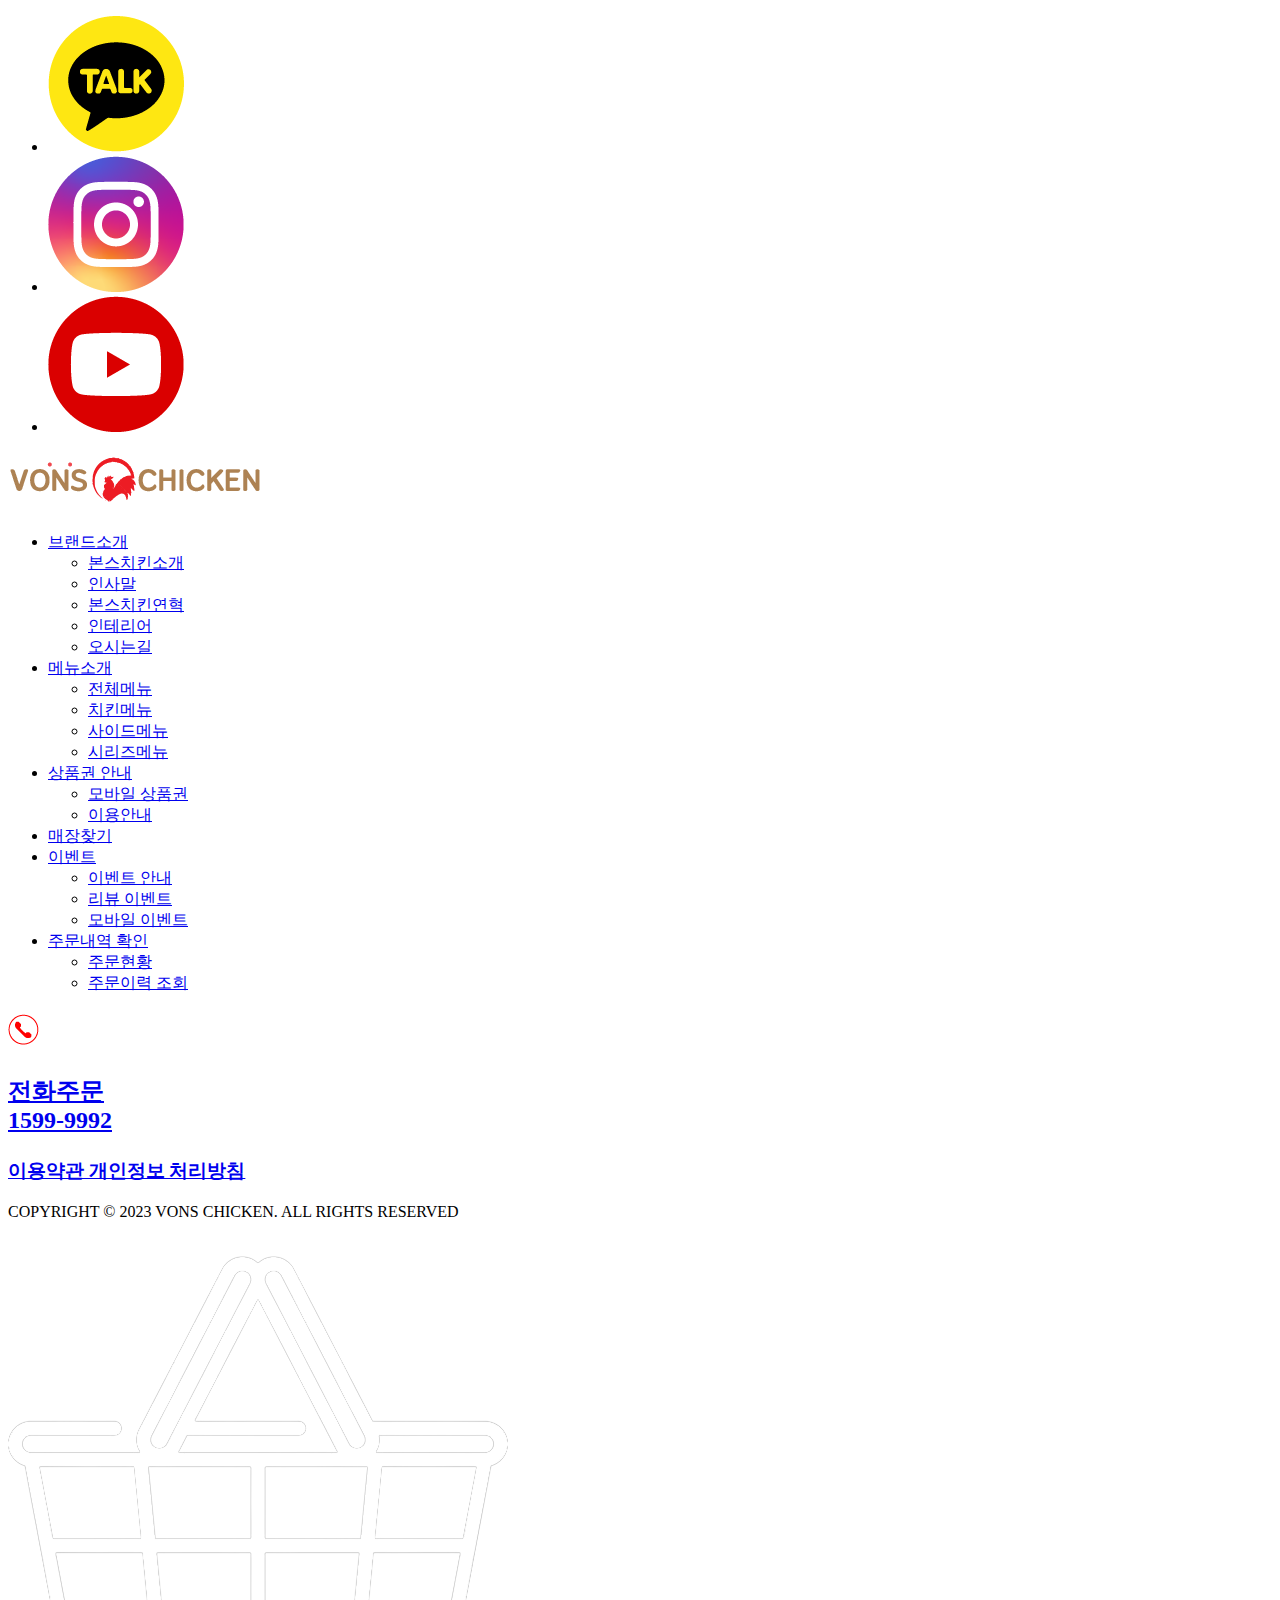
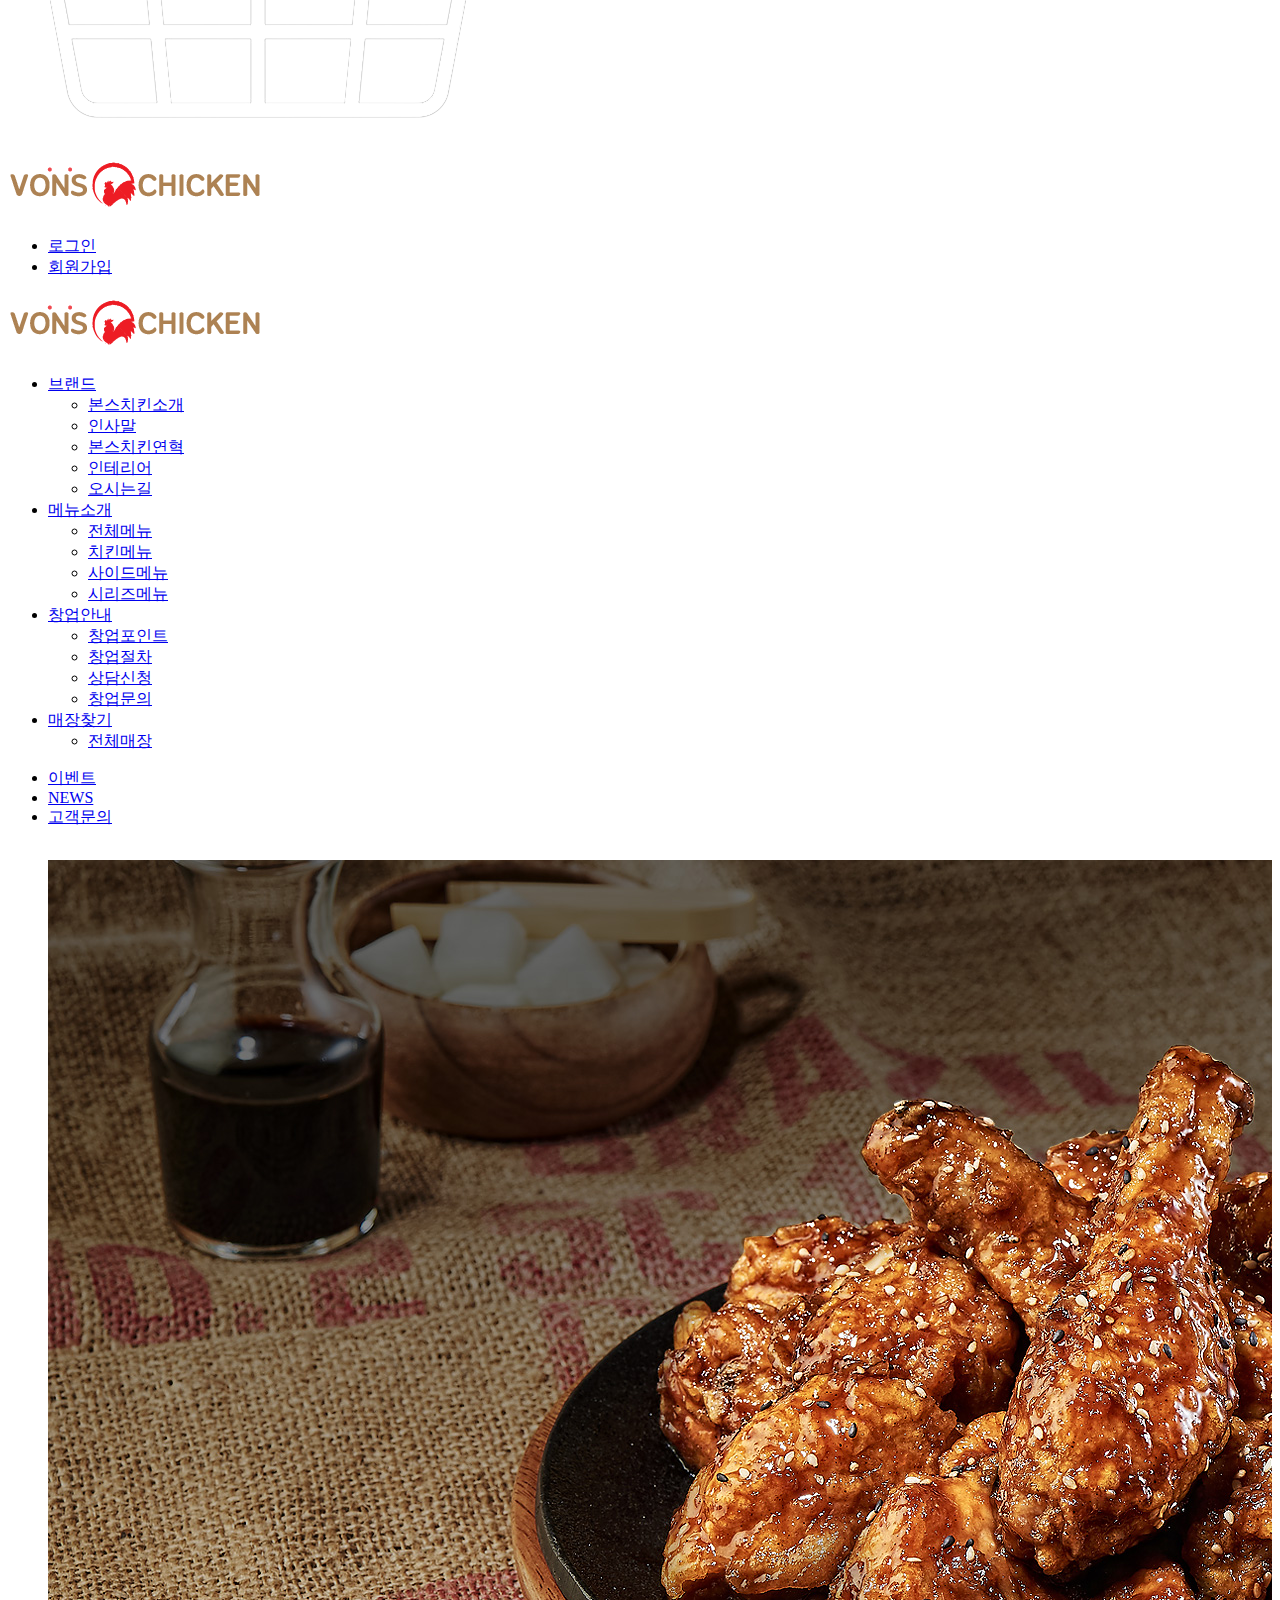
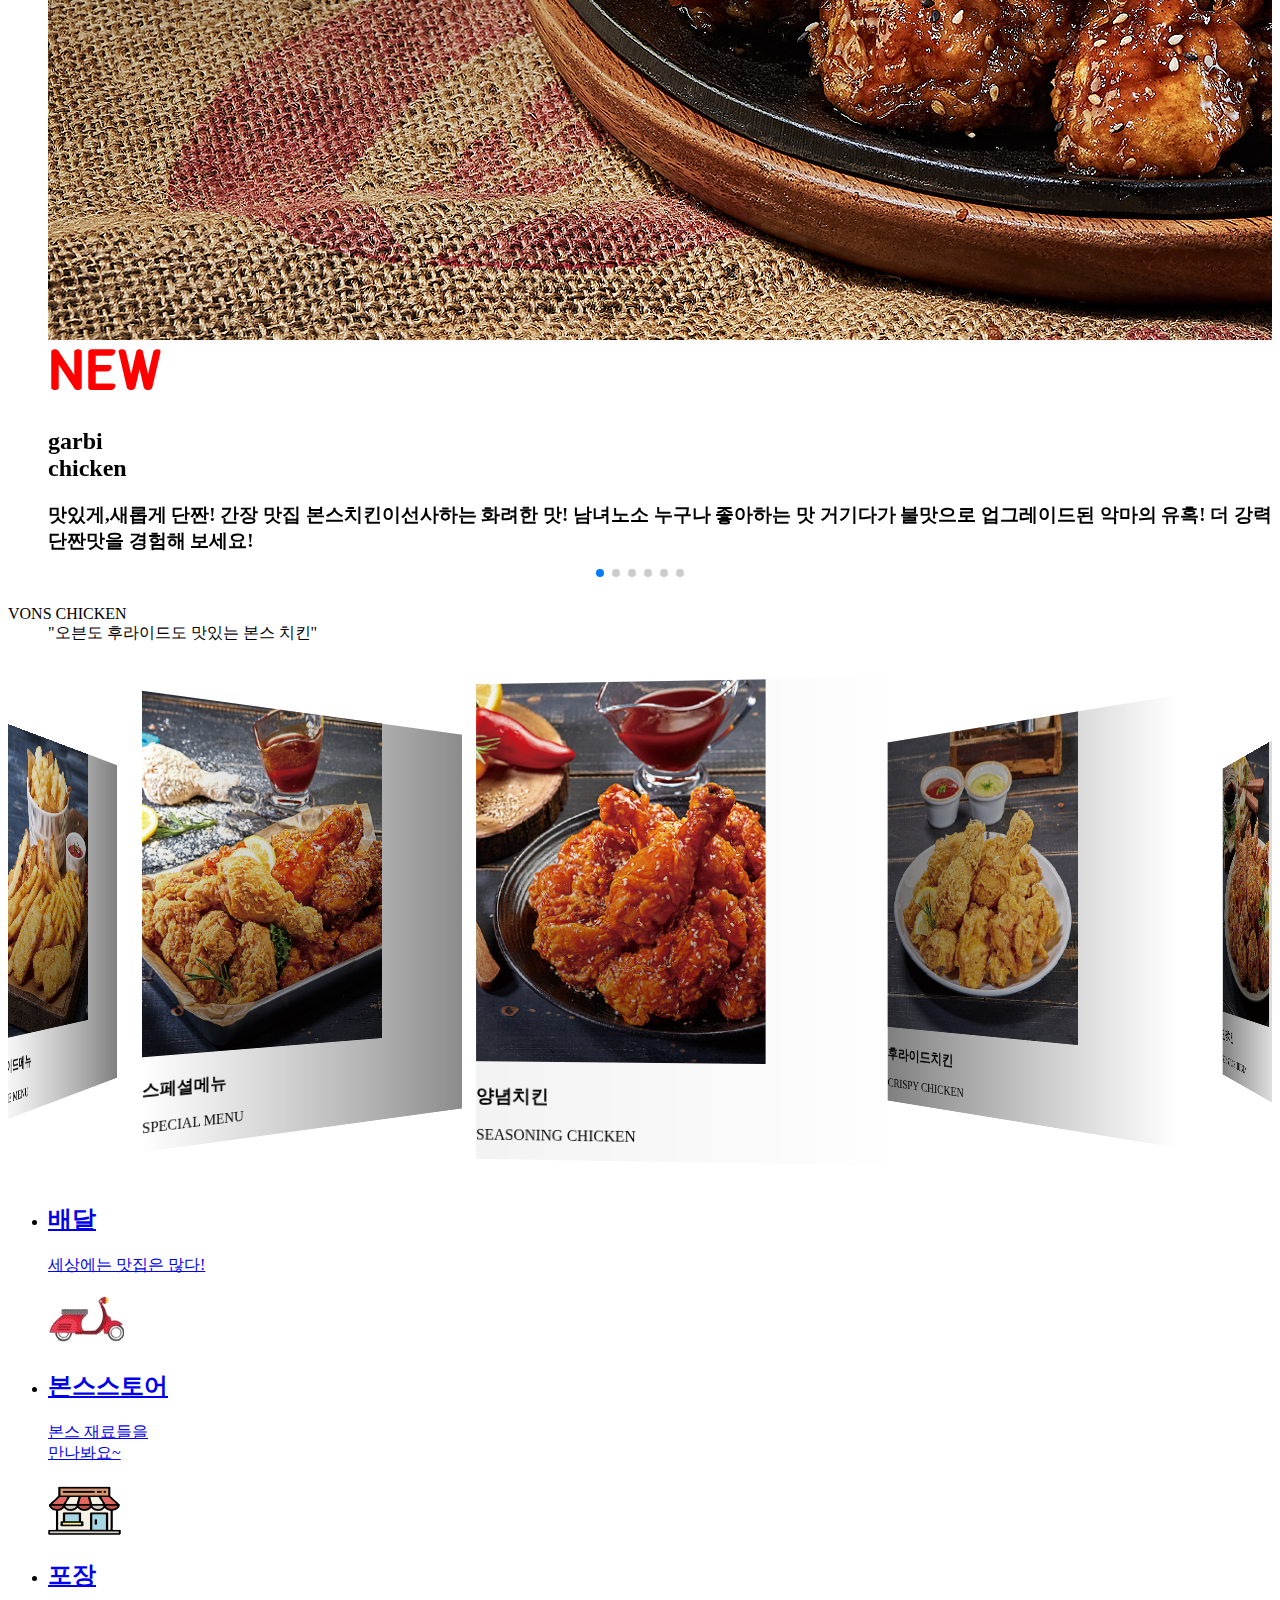
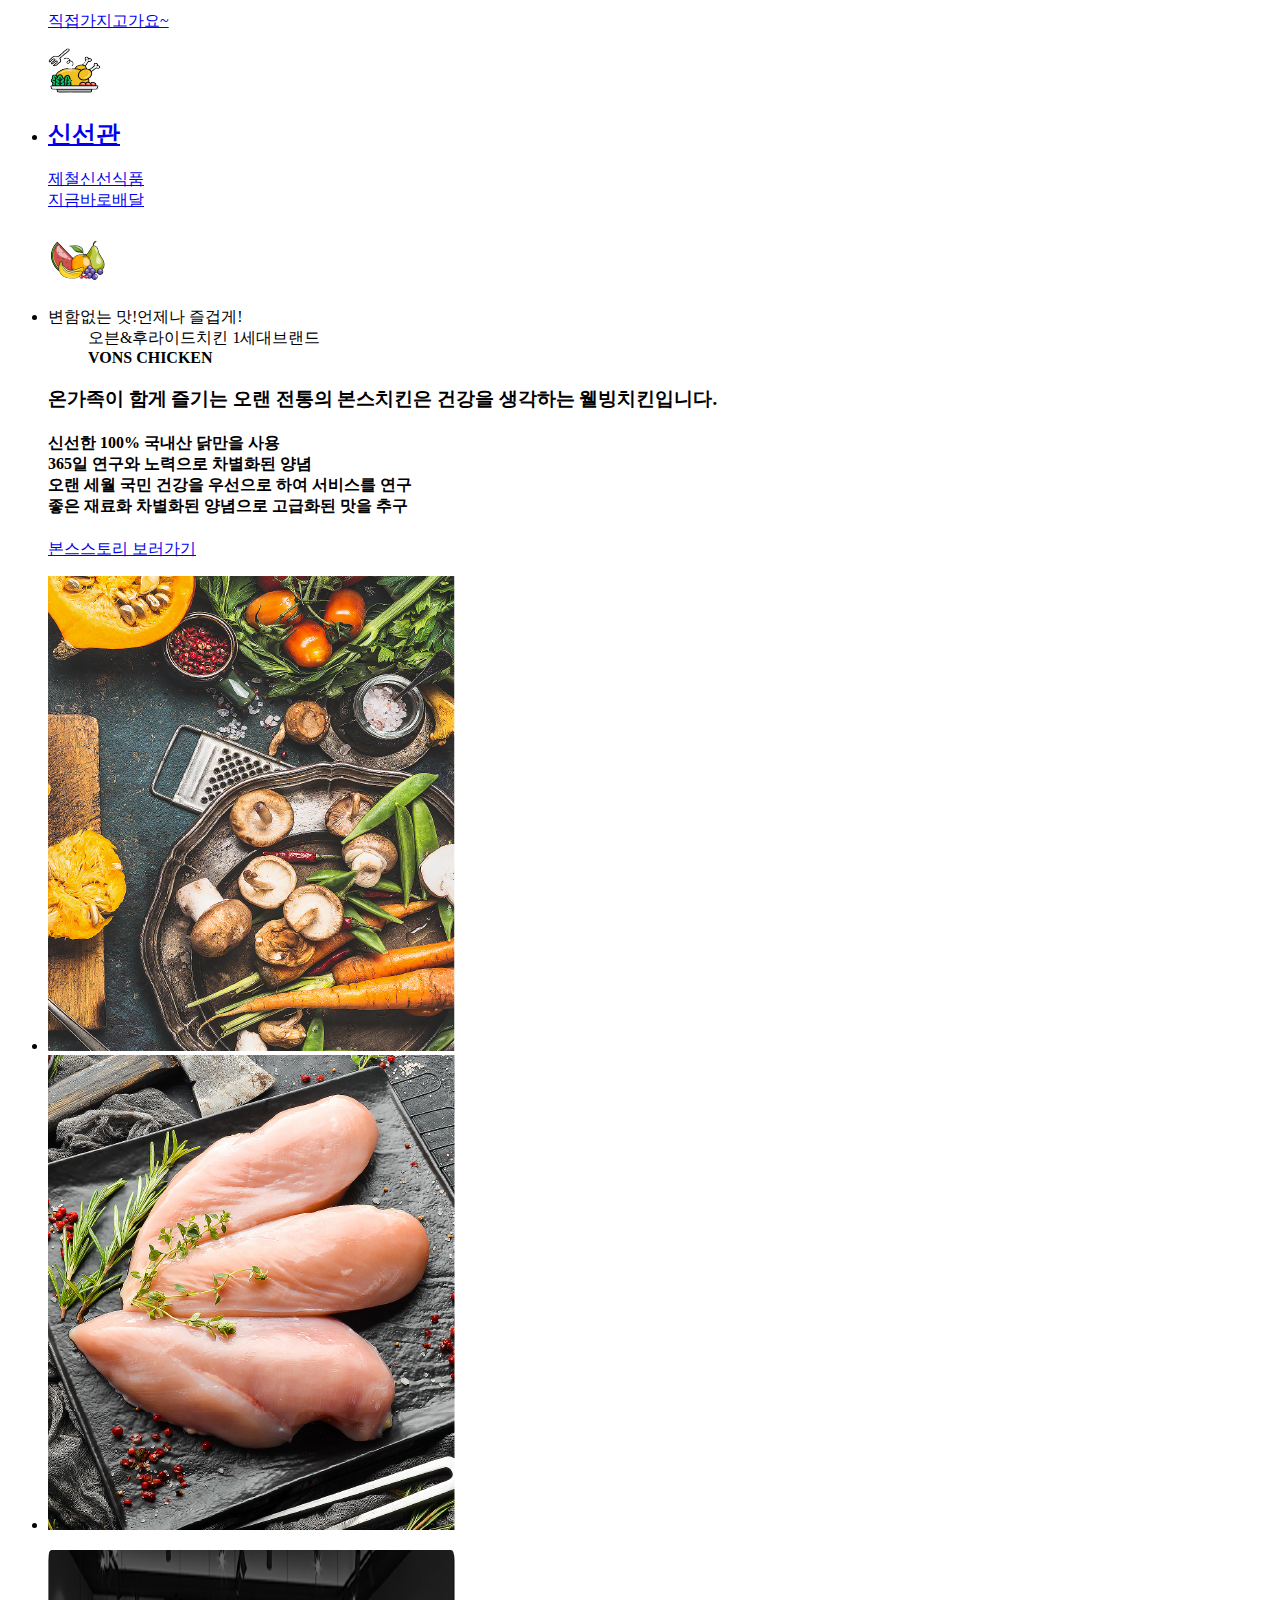
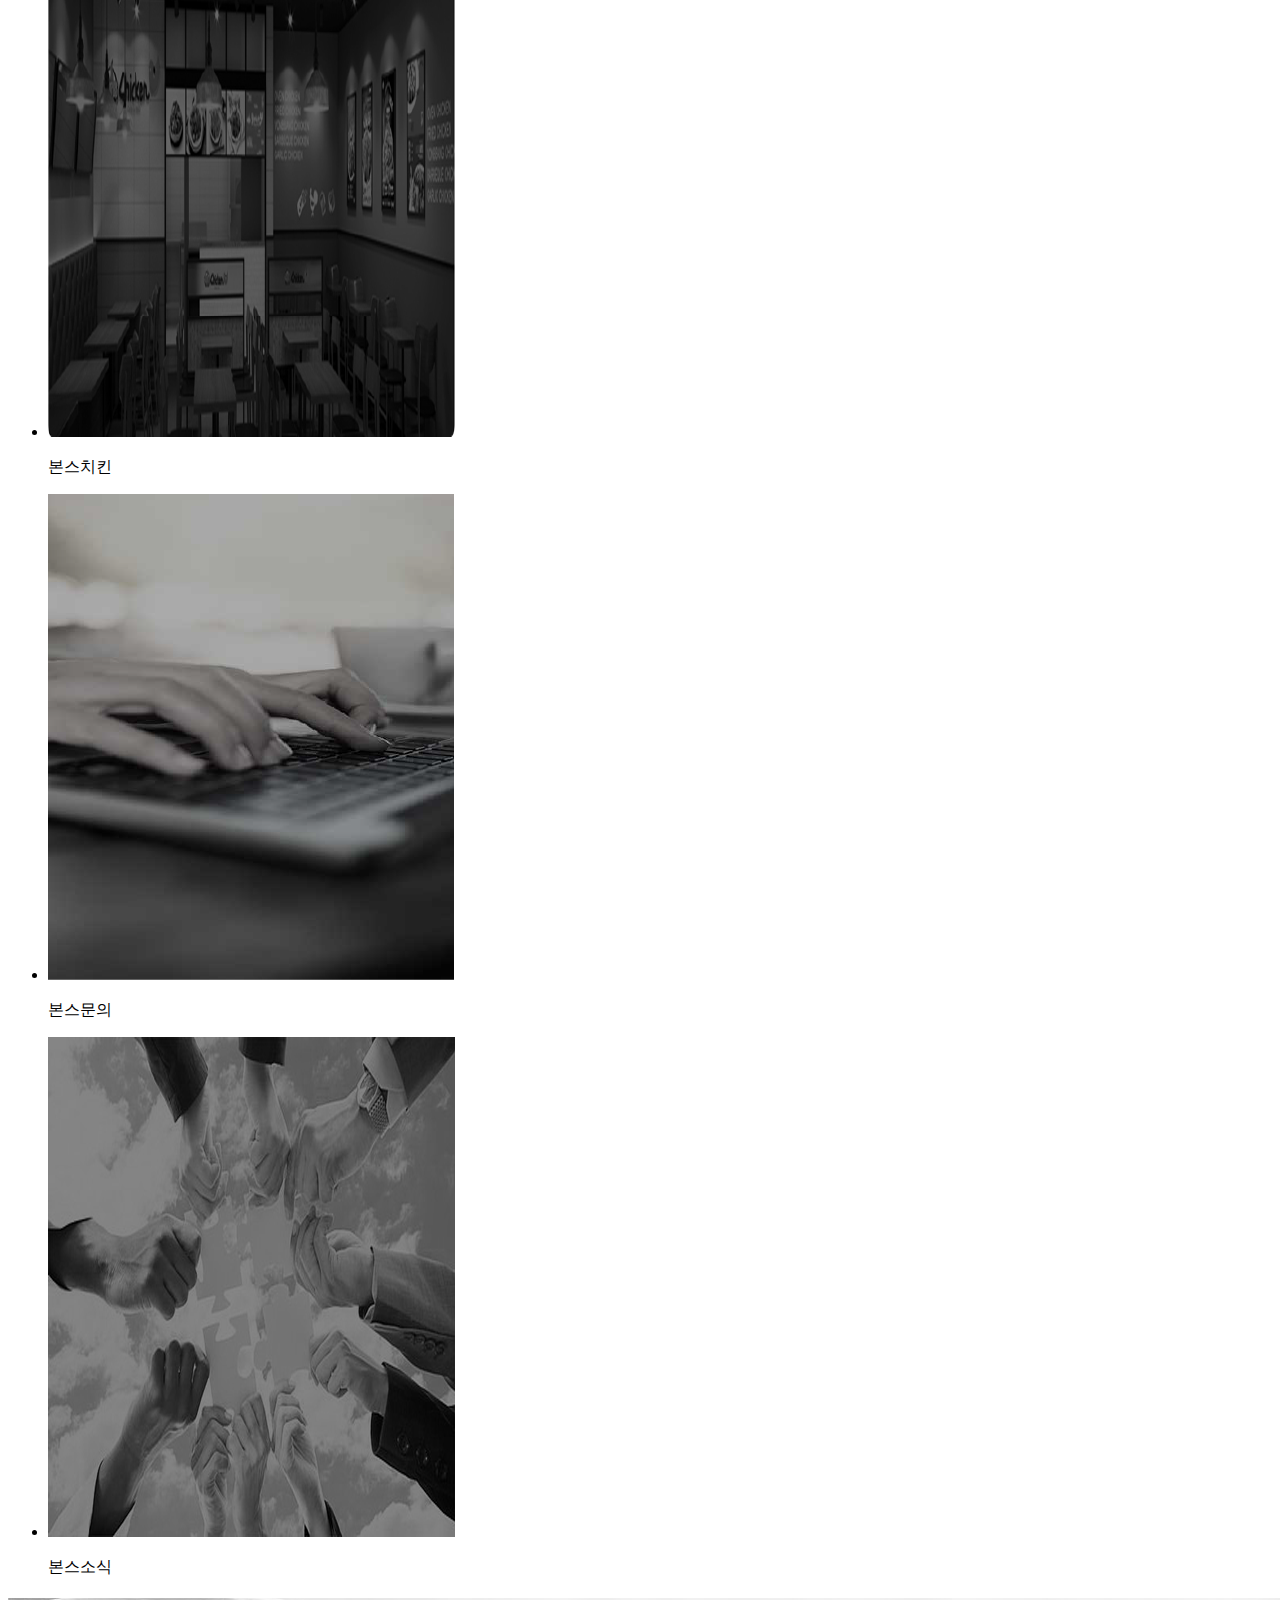
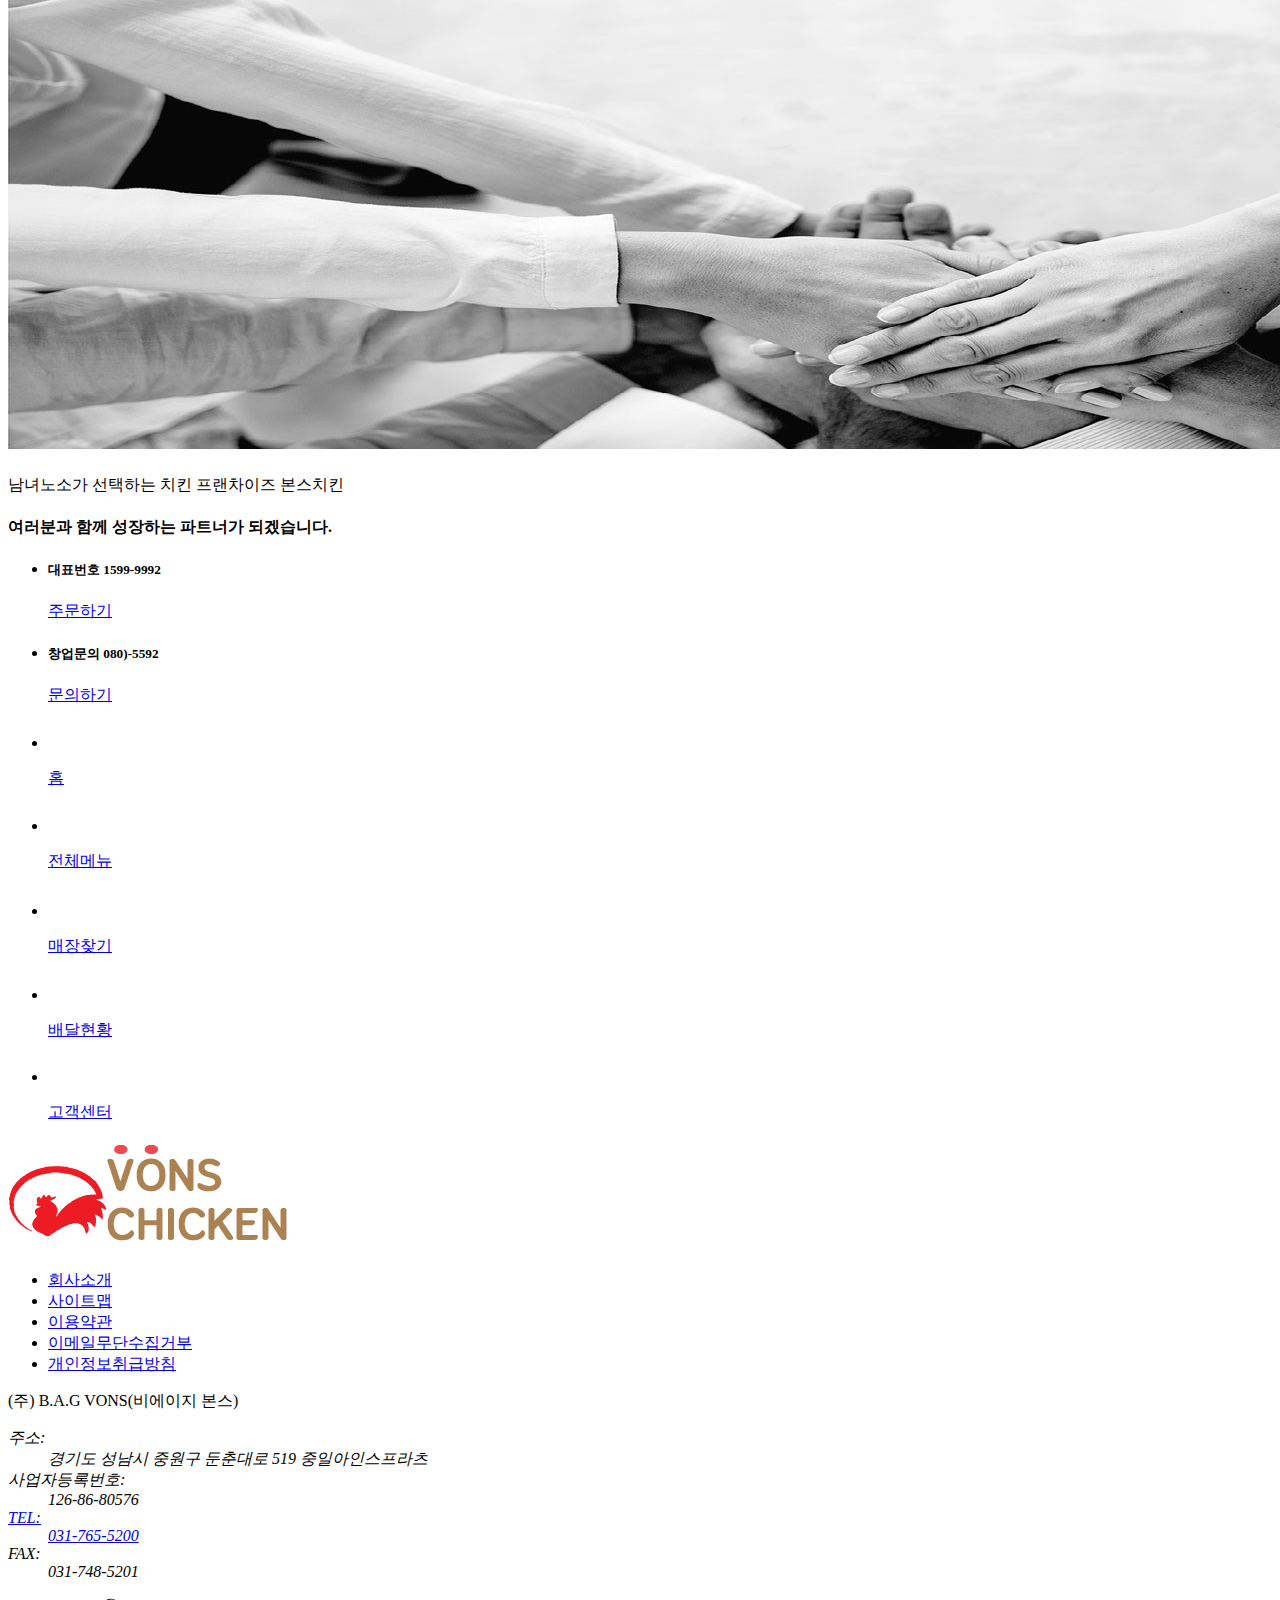
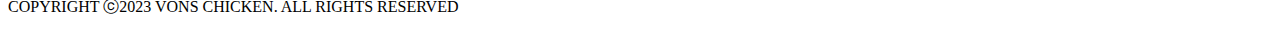
==== index.html @ 9cc936ad "redesign" ====
<!DOCTYPE html>
<html lang="en">

<head>
  <meta charset="UTF-8">
  <meta http-equiv="X-UA-Compatible" content="IE=edge">
  <meta name="viewport" content="width=device-width, initial-scale=1.0">
  <title>MAIN-PAGE</title>
  <!-- <link rel="stylesheet" href="./css/Vons.css"> -->
  <link rel="stylesheet" href="./css/Vons-mo.css">
  <link rel="stylesheet" href="./css/Vons-Pc.css">
  <link rel="stylesheet" href="./css/font.css">
  <link rel="stylesheet" href="./css/Animaition.css">
  <script src="./js/jquery-3.7.0.min.js"></script>
  <script src="./js/Vons.js"></script>
  <link rel="stylesheet" href="https://cdn.jsdelivr.net/npm/swiper@9/swiper-bundle.min.css" />
  <script src="https://cdn.jsdelivr.net/npm/swiper@9/swiper-bundle.min.js"></script>

</head>

<body>
  <div class="sns">
    <ul>
      <li><a href="#"><img src="./img/메인페이지/텍스트img/카카오톡아이콘.png" alt="카카오톡바로가기"></a></li>
      <li><a href="#"><img src="./img/메인페이지/텍스트img/인스타아이콘.png" alt="인스타바로가기"></a></li>
      <li><a href="https://www.youtube.com/watch?v=sxTjCaeiq0k&feature=youtu.be"><img
            src="./img/메인페이지/텍스트img/유튜브아이콘.png" alt="유튜브"></a></li>
    </ul>
  </div>
  <nav class="moMenus">
    <div class="blackcover"></div>
    <div class="moGnb">
      <div class="CtnMenu">
        <span></span>
        <span></span>
      </div>
      <h1 class="logoMo">
        <a href="./index.html">
          <img src="./img/메인페이지/텍스트img/로고닭닭닭.png" alt="본스로고"></a>
      </h1>
      <ul class="moMenuList">
        <li><a href="./indexsub2.html">브랜드소개
            <span class="depi"></span>
          </a>
          <ul>
            <li><a href="./indexsub2.html">본스치킨소개</a></li>
            <li><a href="#">인사말</a></li>
            <li><a href="#">본스치킨연혁</a></li>
            <li><a href="#">인테리어</a></li>
            <li><a href="#">오시는길</a></li>
          </ul>
        </li>
        <li><a href="./indexsub1.html">메뉴소개
            <span class="depi"></span>
          </a>
          <ul>
            <li><a href="./indexsub1.html">전체메뉴</a></li>
            <li><a href="#">치킨메뉴</a></li>
            <li><a href="#">사이드메뉴</a></li>
            <li><a href="#">시리즈메뉴</a></li>
          </ul>
        </li>
        <li><a href="#">상품권 안내
            <span class="depi"></span>
          </a>
          <ul>
            <li><a href="#">모바일 상품권</a></li>
            <li><a href="#">이용안내</a></li>
          </ul>
        </li>
        <li><a href="#">매장찾기</a>
          <span class="depi"></span>
        </li>
        <li><a href="#">이벤트
            <span class="depi"></span>
          </a>
          <ul>
            <li><a href="#">이벤트 안내</a></li>
            <li><a href="#">리뷰 이벤트</a></li>
            <li><a href="#">모바일 이벤트</a></li>
          </ul>
        </li>
        <li><a href="#">주문내역 확인
            <span class="depi"></span>
          </a>
          <ul>
            <li><a href="#">주문현황</a></li>
            <li><a href="#">주문이력 조회</a></li>
          </ul>
        </li>
      </ul>
      <div class="callNum">
        <h2>
          <a href="#"><img src="./moimg/전화아이콘.png" alt="전화모양아이콘"></a>
          <a href="#">
            <p>전화주문 <br> <span class="number">1599-9992</span></p>
          </a>
        </h2>
      </div>
      <div class="moMenuInfo">
        <article class="InfoTxt">
          <h3><a href="#">이용약관 개인정보 처리방침</a></h3>
          <p class="copy">COPYRIGHT © 2023 VONS CHICKEN. ALL RIGHTS RESERVED</p>
        </article>
      </div>
    </div>
  </nav>
  <div class="contentsWrap">
    <header class="mo">
      <div class="Mo_innerHeader">
        <a href="#" class="btnMenuCart"><img src="./moimg/장바구니1.png" alt="언어선택메뉴버튼"></a>
        <h1 class="moArea"><a href="#"><img src="./img/메인페이지/텍스트img/로고닭닭닭.png" alt="본스홈페이지로"></a></h1>
        <div class="btnMenu">
          <span></span>
          <span></span>
          <span></span>
        </div>
      </div>
    </header>
    <div class="innerHeader">
      <div class="headerSub pc">
        <ul>
          <li><a href="#">로그인</a></li>
          <li><a href="#">회원가입</a></li>
        </ul>
      </div>
      <header class="pc">
        <div class="logoArea">
          <h1>
            <a href="./index.html">
              <img src="./img/메인페이지/텍스트img/로고닭닭닭.png" alt="본스로고갈색">
            </a>
          </h1>
        </div>
        <nav class="gnb">
          <ul>
            <li><a href="./indexsub2.html">브랜드</a>
              <ul>
                <li><a href="./indexsub2.html">본스치킨소개</a></li>
                <li><a href="#">인사말</a></li>
                <li><a href="#">본스치킨연혁</a></li>
                <li><a href="#">인테리어</a></li>
                <li><a href="#">오시는길</a></li>
              </ul>
            </li>
            <li><a href="./indexsub1.html">메뉴소개</a>
              <ul>
                <li><a href="./indexsub1.html">전체메뉴</a></li>
                <li><a href="#">치킨메뉴</a></li>
                <li><a href="#">사이드메뉴</a></li>
                <li><a href="#">시리즈메뉴</a></li>
              </ul>
            </li>
            <li><a href="./indexsub3.html">창업안내</a>
              <ul>
                <li><a href="#">창업포인트</a></li>
                <li><a href="#">창업절차</a></li>
                <li><a href="#">상담신청</a></li>
                <li><a href="#">창업문의</a></li>
              </ul>
            </li>
            <li><a href="#">매장찾기</a>
              <ul>
                <li><a href="#">전체매장</a></li>
              </ul>
            </li>
          </ul>
        </nav>
        <nav class="lnb">
          <ul>
            <li><a href="#">이벤트</a></li>
            <li><a href="#">NEWS</a></li>
            <li><a href="#">고객문의</a></li>
          </ul>
        </nav>
      </header>
    </div>
    <main>
      <div class="MainBanner swiper">
        <ul class="MainSlide swiper-wrapper">
          <li class="swiper-slide">
            <img src="./img/메인페이지/메인배너치킨1.jpg" alt="갈비치킨">
            <div class="slideEx">
              <img src="./img/메인페이지/텍스트img/NEW이미지_1.png" alt="인기메뉴">
              <h2>garbi<br>chicken</h2>
            </div>
            <div class="slideTxt">
              <h3>맛있게,새롭게 단짠! 간장 맛집 본스치킨이선사하는 화려한 맛! 남녀노소 누구나 좋아하는 맛 거기다가
                불맛으로 업그레이드된 악마의 유혹! 더 강력해진 단짠맛을 경험해 보세요!</h3>
            </div>
          </li>
          <li class="swiper-slide">
            <img src="./img/메인페이지/메인배너치킨2.jpg" alt="블랙페퍼치킨">
            <div class="slideEx">
              <img src="./img/메인페이지/텍스트img/BestImg.png" alt="인기메뉴">
              <h2>blackpeper<br>chicken</h2>
            </div>
            <div class="slideTxt">
              <h3>맛있게, 새롭게 알싸함!! 블랙페퍼 맛집 본스치킨이 선사하는 화려한 알싸함! 부담스럽지도 않게
                KCAL(칼로리)도 꽉 잡고 손님들 마음까지 꽉 사로잡은 블랙페퍼치킨 경험해 보세요! </h3>
            </div>
          </li>
          <li class="swiper-slide">
            <img src="./img/메인페이지/메인배너치킨3.jpg" alt="스테이크치킨">
            <div class="slideEx">
              <img src="./img/메인페이지/텍스트img/NEW이미지_1.png" alt="인기메뉴">
              <h2>steak<br>chicken</h2>
            </div>
            <div class="slideTxt">
              <h3>닭의 넓적다리살과 매콤 달콤한 스테이크 소스의 조화 본스치킨이 새롭게 선사하는 신메뉴의 스테이크 치킨을 한번 맛보세요!</h3>
            </div>
          </li>
          <li class="swiper-slide">
            <img src="./img/메인페이지/메인배너치킨4.jpg" alt="양념치킨">
            <div class="slideEx">
              <img src="./img/메인페이지/텍스트img/BestImg.png" alt="인기메뉴">
              <h2>seasoned<br>chicken</h2>
            </div>
            <div class="slideTxt">
              <h3>본스닭만의 양념으로 깔끔한 맛이 매력적인 중독성 강한 양념치킨!! 대중적이지만 본스만의 특별한 양념을 첨가해 어디에서도 느낄 수 없는 양념치킨을 맛볼 수 있습니다.</h3>
            </div>
          </li>
        </ul>
        <div class="swiper-pagination">
        </div>
      </div>
      <div class="MenuArea">
        <div class="MenuText pc">
          <dl>
            <dt class="mltr">VONS CHICKEN</dt>
            <dd class="mrtl">"오븐도 후라이드도 맛있는 본스 치킨"</dd>
          </dl>
        </div>
        <div class="MenuSlide swiper">
          <ul class="MenuSlide2 swiper-wrapper">
            <li class="swiper-slide"><a href="#"><img src="./img/메인페이지/치킨메뉴1.png" alt="양념치킨"></a>
              <div class="MenuEX">
                <h3>양념치킨</h3>
                <p>SEASONING CHICKEN</p>
              </div>
            </li>
            <li class="swiper-slide"><a href="#"><img src="./img/메인페이지/치킨메뉴2.png" alt="후라이트치킨"></a>
              <div class="MenuEX">
                <h3>후라이드치킨</h3>
                <p>CRISPY CHICKEN</p>
              </div>
            </li>
            <li class="swiper-slide"><a href="#"><img src="./img/메인페이지/치킨메뉴3.png" alt="간장치킨"></a>
              <div class="MenuEX">
                <h3>간장치킨</h3>
                <p>SOY SOUCE CHICKEN</p>
              </div>
            </li>
            <li class="swiper-slide"><a href="#"><img src="./img/메인페이지/치킨메뉴4.png" alt="세트메뉴"></a>
              <div class="MenuEX">
                <h3>세트메뉴</h3>
                <p>SET MENU</p>
              </div>
            </li>
            <li class="swiper-slide"><a href="#"><img src="./img/메인페이지/사이드메뉴5.png" alt="사이드메뉴"></a>
              <div class="MenuEX">
                <h3>사이드메뉴</h3>
                <p>SIDE MENU</p>
              </div>
            </li>
            <li class="swiper-slide"><a href="#"><img src="./img/메인페이지/치킨메뉴6.png" alt="스페셜메뉴"></a>
              <div class="MenuEX">
                <h3>스페셜메뉴</h3>
                <p>SPECIAL MENU</p>
              </div>
            </li>
          </ul>
        </div>
      </div>
      <div class="MoContents">
        <div class="MC1">
          <ul>
            <li class="MCBorder">
              <div class="MCTxt1">
                <h2><a href="#">배달</a></h2>
                <p><a href="#">세상에는 맛집은 많다!</a></p>
              </div>
              <a href="#"><img src="./moimg/메인페이지 IMG/Asset 1.png" alt="배달 오토바이"></a>
            </li>
            <li class="MCBorder2">
              <div class="MCTxt2">
                <h2><a href="#">본스스토어</a></h2>
                <p><a href="#">본스 재료들을 <br> 만나봐요~</a></p>
              </div>
              <div>
                <a href="#"><img src="./moimg/메인페이지 IMG/가게이미지.png" alt="본스 스토어 가게 이미지"></a>
              </div>
            </li>
          </ul>
        </div>
        <div class="MC2">
          <ul>
            <li class="MCBorder3">
              <div class="MCTxt3">
                <h2><a href="#">포장</a></h2>
                <p><a href="#">직접가지고가요~</a></p>
              </div>
              <a href="#"><img src="./moimg/메인페이지 IMG/치킨이미지.png" alt="포장 치킨이미지"></a>
            </li>
            <li class="MCBorder4">
              <div class="MCTxt4">
                <h2><a href="#">신선관</a></h2>
                <p><a href="#">제철신선식품 <br> 지금바로배달</a></p>
              </div>
              <a href="#"><img src="./moimg/메인페이지 IMG/신선관이미지.png" alt="신선관 과일 이미지"></a>
            </li>
          </ul>
        </div>
      </div>
      <div class="BrandArea pc">
        <ul class="BrandEX">
          <li>
            <dl>
              <dt class="mltr">변함없는 맛!언제나 즐겁게!</dt>
              <dd class="mltr2">오븐&후라이드치킨 1세대브랜드</dd>
              <dd class="mltr3"><b>VONS CHICKEN</b></dd>
            </dl>
            <h3 class="mftt">온가족이 함게 즐기는 오랜 전통의 본스치킨은
              건강을 생각하는 웰빙치킨입니다.</h3>
            <h4 class="mftt">신선한 100% 국내산 닭만을 사용<br>
              365일 연구와 노력으로 차별화된 양념<br>
              오랜 세월 국민 건강을 우선으로 하여 서비스를 연구<br>
              좋은 재료화 차별화된 양념으로 고급화된 맛을 추구<br>
            </h4>
            <p class="mftt">
              <a href="#"><span class="line">본스스토리 보러가기</span></a>
            </p>
          </li>
          <li class="mrtl2"><img src="./img/메인페이지/메인페이지 센터이미지 2.png" alt="야채사진"></li>
          <li class="mrtl3"><img src="./img/메인페이지/메인페이지 센터이미지.png" alt="닭가슴살 사진"></li>
        </ul>
      </div>
      <div class="SupArea pc">
        <ul>
          <li><a href="#"><img src="./img/메인페이지/하단배너img.png" alt="매장사진"></a>
            <div class="supText">
              <p>본스치킨</p>
            </div>
          </li>
          <li><a href="#"><img src="./img/메인페이지/하단배너img2.png" alt="문의사진"></a>
            <div class="supText">
              <p>본스문의</p>
            </div>
          </li>
          <li><a href="#"><img src="./img/메인페이지/하단배너3.png" alt="소식사진"></a>
            <div class="supText">
              <p>본스소식</p>
            </div>
          </li>
        </ul>
      </div>
      <div class="conArea pc">
        <h2><img src="./img/메인페이지/Asset 40.png" alt=""></h2>
        <div class="conText">
          <p>남녀노소가 선택하는 치킨 프랜차이즈 본스치킨</p>
          <h4>여러분과 함께 성장하는 파트너가 되겠습니다.</h4>
        </div>
      </div>
      <div class="FixedBar pc">
        <ul>
          <li>
            <h5><b>대표번호</b> 1599-9992</h5>
            <p><a href="#">주문하기</a></p>
          </li>
          <li>
            <h5><b>창업문의</b> 080)-5592</h5>
            <p><a href="#">문의하기</a></p>
          </li>
        </ul>
      </div>
    </main>
    <footer class="mo_Foot">
      <div class="mo_Fgnb">
        <ul>
          <li><a href="http://127.0.0.1:5500/@@REDEIGN@@/VonsMain.html"><img src="./moimg/홈.png" alt="홈으로">
              <p>홈</p>
            </a>
          </li>
          <li><a href="http://127.0.0.1:5500/@@REDEIGN@@/VonsSub1.html"><img src="./moimg/전체메뉴.png" alt="전체메뉴">
              <p>전체메뉴</p>
            </a>
          </li>
          <li><a href="#"><img src="./moimg/매장찾기.png" alt="매장찾기">
              <p>매장찾기</p>
            </a>
          </li>
          <li><a href="#"><img src="./moimg/배달현황.png" alt="배달현황">
              <p>배달현황</p>
            </a>
          </li>
          <li><a href="#"><img src="./moimg/고객센터.png" alt="고객센터">
              <p>고객센터</p>
            </a>
          </li>
        </ul>
      </div>
    </footer>
    <footer class="pc">
      <article>
        <div class="f_Left">
          <h1><a href="#"><img src="./img/메인페이지/텍스트img/하단로고.png" alt="하단로고"></a></h1>
        </div>
        <div class="f_Right">
          <div class="f_Gnb">
            <ul>
              <li><a href="#">회사소개</a></li>
              <li><a href="#">사이트맵</a></li>
              <li><a href="#">이용약관</a></li>
              <li><a href="#">이메일무단수집거부</a></li>
              <li><a href="#">개인정보취급방침</a></li>
            </ul>
          </div>
          <div class="f_Info">
            <p>(주) B.A.G VONS(비에이지 본스)</p>
            <dl>
              <address>
                <dt>주소:</dt>
                <dd>경기도 성남시 중원구 둔춘대로 519 중일아인스프라츠</dd>
                <dt>사업자등록번호:</dt>
                <dd>126-86-80576</dd>
                <dt><a href="tel">TEL:</a></dt>
                <dd><a href="tel:0317655200">031-765-5200</a></dd>
                <dt>FAX:</dt>
                <dd>031-748-5201</dd>
              </address>
            </dl>
            <p class="copy">COPYRIGHT ⓒ2023 VONS CHICKEN. ALL RIGHTS RESERVED</p>
          </div>
        </div>
      </article>
    </footer>
  </div>
</body>


</html>
---- css/Vons.css ----
* {
  margin: 0;
  padding: 0;
}

a {
  text-decoration: none;
  color: inherit;
}

ul,
ol,
li {
  list-style: none;
}

h1,
h2,
h3,
h4,
h5,
h6 {
  font-size: inherit;
  font-weight: 400;
}

em,
i,
address {
  font-style: normal;
}

strong,
b {
  font-weight: 400;
}
/*--------SNS COMMON FIXED ---------- */
.sns > ul {
  position: fixed;
  right: 50px;
  bottom: 10%;
  text-align: center;
  z-index: 1000;
  animation: IconMotion 3.5s infinite ease-in-out;
}
.sns > ul > li img {
  width: 50px;
  margin-bottom: 20px;
}
.sns > ul > li:nth-of-type(1) img {
  animation-delay: 0.4s;
}
.sns > ul > li:nth-of-type(2) img {
  animation-delay: 0.6s;
}
.sns > ul > li:nth-of-type(3) img {
  animation-delay: 0.8s;
  /*----------------------------------------------------- */
}
.contensWrap {
  box-sizing: border-box;
}
.headerSub {
  margin: 0 auto;
  width: 1260px;
}
.headerSub > ul {
  /* border: 1px solid red; */
  display: flex;
  justify-content: flex-end;
}
.headerSub > ul > li {
  color: rgb(150, 150, 150);
  margin-left: 20px;
  font-size: 1rem;
  font-weight: 800;
}
.headerSub > ul > li:hover {
  color: #fff;
}
.innerHeader {
  /* border: 1px solid red; */
  width: 100%;
  height: 120px;
  margin: 0 auto;
  background: rgba(12, 38, 71, 1);
  position: fixed;
  left: 0;
  top: 0px;
  z-index: 1000;
  transition: all 0.7s ease 0s;
}
.innerHeader:after {
  content: "";
  position: absolute;
  left: 0;
  top: 120px;
  width: 100%;
  height: 1px;
  background-color: #b38e61;
  opacity: 0;
  transition: all 1s cubic-bezier(0.76, 0.44, 1, 1) 0s;
}
.innerHeader:hover {
  background: rgba(12, 38, 71, 0.85);
  height: 440px;
}
.innerHeader:hover .gnb > ul > li > ul > li {
  pointer-events: auto;
}
.innerHeader:hover:after {
  opacity: 1;
}
.innerHeader:hover .gnb > ul > li > ul {
  opacity: 1;
}
header {
  width: 1260px;
  margin: 0 auto;
  display: flex;
  justify-content: space-between;
  align-items: center;
  font-family: netFont;
  margin-top: 20px;
}
.logoArea {
  width: 330px;
}
.logoArea > h1 img {
  width: 100%;
}
.gnb > ul {
  display: flex;
  pointer-events: none;
}
.gnb > ul > li {
  margin-right: 90px;
  color: #fff;
  font-size: 1.4rem;
  font-weight: 500;
  position: relative;
  pointer-events: auto;
}
.gnb > ul > li:nth-of-type(4) {
  margin-right: 0;
}
.gnb > ul > li > ul {
  opacity: 0;
  position: absolute;
  top: 110px;
  left: 0;
  white-space: nowrap;
  color: #fff;
  transition: all 1s ease 0s;
  pointer-events: none;
}
.gnb > ul > li > ul > li {
  margin-bottom: 30px;
  margin-right: 30px;
  cursor: pointer;
  font-size: 18px;
}
.gnb > ul > li > ul > li:hover {
  color: #ac854db2;
}
.lnb > ul {
  display: flex;
}
.lnb > ul > li {
  margin-left: 18px;
  width: 60px;
  height: 23px;
  color: #fff;
  background: #434343;
  border-radius: 8px;
  padding: 3px 0;
  text-align: center;
  font-size: 14px;
  font-family: netFont;
  line-height: 23px;
}
.lnb > ul > li:nth-of-type(1) {
  margin-left: 0;
}
/* ---------------------------MAIN PAGE MAIN---------------------------- */
.MainBanner {
  width: 100%;
  height: 910px;
  margin: 0 auto;
  /* border: 10px solid red; */
  /* overflow: hidden; */
  position: relative;
  margin-bottom: 150px;
}
.MainSlide {
  width: 400%;
  height: 100%;
  /* display: flex; */
  transition: all 0.5s ease 0s;
}
.MainSlide li {
  position: relative;
}
.MainSlide li:after {
  content: "";
  position: absolute;
  width: 100%;
  height: 100%;
  left: 0;
  top: 0;
  background: #43434328;
  pointer-events: none;
}
.MainSlide li img {
  width: 100%;
  height: 100%;
  object-fit: cover;
}
.MainSlide > li .slideEx {
  position: absolute;
  left: 8%;
  top: 20%;
  z-index: 5;
}
.MainSlide > li .slideEx img {
  object-fit: cover;
  width: 220px;
  height: 100px;
  margin-bottom: 10px;
  transition: all 1s ease-out 0.9s;
  opacity: 0;
  transform: translateX(-150px);
}
.MainBanner > .MainSlide > li.swiper-slide-active .slideEx img {
  opacity: 1;
  transform: translateX(0px);
}
.MainSlide > li .slideEx h2 {
  font-size: 7rem;
  font-family: netFont;
  font-weight: bold;
  color: #fff;
  text-transform: uppercase;
  line-height: 100px;
  transition: all 1s ease-out 0.6s;
  opacity: 0;
  transform: translateX(-150px);
}
.MainBanner > .MainSlide > li.swiper-slide-active .slideEx h2 {
  opacity: 1;
  transform: translateX(0px);
}
.MainSlide > li .slideTxt {
  position: absolute;
  bottom: 7%;
  left: 30%;
  width: 1180px;
  margin: 0 auto;
  font-size: 1.5rem;
  font-weight: bold;
  color: #ffffff;
  font-family: netFont;
  z-index: 5;
  transition: all 0.8s ease-out 0.6s;
  opacity: 0.2;
  transform: translateY(150px);
}
.MainBanner > .MainSlide > li.swiper-slide-active .slideTxt {
  opacity: 1;
  transform: translateY(0px);
}
.MainBanner .swiper-pagination-bullet {
  width: 27px;
  height: 27px;
}
.MainBanner .swiper-pagination-bullet-active {
  background: #806239;
}
.MenuText {
  /* border: 1px solid red; */
  width: 1260px;
  margin: 0 auto;
  text-align: center;
  position: relative;
}
.MenuText::after {
  content: "";
  background: url(../img/메인페이지/텍스트img/메인페이지특수문자.png) no-repeat;
  width: 50px;
  height: 50px;
  position: absolute;
  top: -40px;
  left: 50%;
  transform: translateX(-50%);
}
.MenuText > dl dt {
  font-weight: bold;
  font-family: netFont;
  font-size: 3.7rem;
}
.MenuText > dl > dd {
  padding: 50px 0;
  color: #b38e61;
  font-size: 1.1rem;
  font-weight: 400;
}
.MenuSlide {
  width: 50%;
  height: 100%;
  position: relative;
  margin-bottom: 200px;
}
.MenuSlide2 {
  /* border: 1px solid red; */
  width: 600%;
  height: 100%;
  transition: all 1s ease 0s;
}
.MenuSlide2 > li {
  position: relative;
}
.MenuSlide2 > li img {
  border: 1px solid red;
  object-fit: cover;
  width: 100%;
  height: 540px;
  border-radius: 20px;
}
.MenuSlide2 .MenuEX {
  padding: 10px;
  position: absolute;
  bottom: 20px;
  left: 10px;
}
.MenuSlide2 .MenuEX > h3 {
  font-family: netFont;
  font-weight: bold;
  font-size: 1.7rem;
  color: #fff;
  width: 100%;
  padding-bottom: 8px;
}
.MenuSlide2 .MenuEX > h3::after {
  content: "";
  position: absolute;
  bottom: 50px;
  left: 10px;
  border: 0.1px solid #fff;
  width: 300px;
}
.MenuSlide2 .MenuEX > p {
  font-weight: bold;
  font-size: 1.5rem;
  color: #fff;
  padding-top: 8px;
}
.BrandArea {
  width: 1260px;
  margin: 0 auto;
  margin-bottom: 200px;
}
.BrandEX {
  display: flex;
  justify-content: space-between;
  position: relative;
}
.BrandEX > li > img:nth-of-type(1) {
  z-index: 10;
}
.BrandEX ::after {
  content: "";
  position: absolute;
  top: -20%;
  left: -10%;
  background: url(../img/메인페이지/텍스트img/WITHME.png) no-repeat;
  width: 60%;
  height: 30%;
  opacity: 0.12;
  z-index: 1;
}
.BrandEX > li {
  display: flex;
  flex-direction: column;
  justify-content: space-between;
}
.BrandEX > li > dl dt {
  font-weight: bold;
  margin-bottom: 10px;
}
.BrandEX > li > dl dd {
  font-weight: bold;
  font-size: 1.4rem;
}
.BrandEX > li > dl b {
  color: rgb(169, 45, 45);
  font-family: netFont;
  font-size: 3.3rem;
  font-weight: bold;
}
.BrandEX h3 {
  /* font-family: netFont; */
  font-weight: bold;
  font-size: 1.2rem;
  border-bottom: 0.75px solid #ac854d;
  padding-bottom: 40px;
}
.BrandEX h4 {
  font-family: notoSans;
}
.BrandEX > li {
  width: calc(1260px / 3);
  margin-left: 20px;
}
.BrandEX > li:nth-child(1) {
  margin-left: 0;
}
.BrandEX > li > img {
  height: 100%;
}
.BrandEX .line {
  padding-bottom: 5px;
  font-weight: bold;
  transition: all 1s ease 0s;
}
.BrandEX .line:hover {
  border-bottom: 0.5px solid #ac854d;
}
.SupArea {
  width: 1260px;
  margin: 0 auto;
  margin-bottom: 200px;
  overflow: hidden;
}
.SupArea > ul {
  display: flex;
  justify-content: space-between;
  overflow: hidden;
  height: 487px;
}
.SupArea > ul > li {
  position: relative;
  overflow: hidden;
}
.SupArea > ul > li img {
  height: 487px;
  object-fit: cover;
  filter: grayscale(1) brightness(0.7);
  transition: all 0.7s ease 0s;
}
.SupArea > ul > li:hover img {
  transform: scale(1.2);
  filter: grayscale(0) brightness(1);
}
.SupArea .supText {
  position: absolute;
  bottom: 15%;
  left: 50%;
  transform: translate(-50%, 50%);
  color: #fff;
  font-weight: bold;
  font-size: 1.3rem;
  opacity: 0;
}
.SupArea > ul > li:hover .supText {
  opacity: 1;
}
.conArea {
  position: relative;
  width: 100%;
  margin-bottom: -4px;
}
.conArea img {
  object-fit: cover;
  width: 100%;
}
.conArea > h2::after {
  position: absolute;
  top: 0;
  left: 0;
  content: "";
  background: rgba(128, 128, 128, 0.276);
  width: 100%;
}
.conText {
  position: absolute;
  top: 10%;
  left: 50%;
  transform: translate(-50%, 50%);
  text-align: center;
  color: #fff;
  z-index: 10;
}
.conText > p {
  font-size: 1.3rem;
  margin-bottom: 5px;
  color: #fff;
  font-weight: 600;
}
.conText > h4 {
  font-size: 2.5rem;
  font-family: netFont;
}
/*--------------------------------SUB PAGE 1------------------------------- */
.subBanner {
  width: 100%;
  margin-bottom: -4px;
  position: relative;
}
.subBanner > figure img {
  height: 384px;
  object-fit: cover;
}
.subBanner .subBTxt {
  /* border: 1px solid red; */
  position: absolute;
  top: 40%;
  left: 17%;
}
.subBanner .subBTxt > h2 {
  margin-bottom: 25px;
  font-size: 2.5rem;
  font-weight: bold;
  color: #fff;
  font-family: netFont;
}
.subBanner .subBTxt > p {
  font-size: 1.5rem;
  font-family: notoSans;
  font-weight: bold;
  color: #fff;
}
.subBanner > figure h1:after {
  content: "";
  background: #43434319;
  width: 100%;
  height: 384px;
  position: absolute;
  left: 0;
  top: 0;
}
.subMenuBar {
  width: 100%;
  border-bottom: 0.5px solid #534741;
  margin-bottom: 80px;
}
.subMenuBar > ul {
  display: flex;
  width: 1260px;
  margin: 0 auto;
  justify-content: space-around;
}
.subMenuBar > ul > li {
  /* border: 1px solid red; */
  padding: 20px 50px;
  font-weight: bold;
  color: #534741;
  font-family: netFont;
  flex-grow: 1;
  text-align: center;
}
.subMenuBar > ul > li:nth-of-type(1) {
  background: #ac854db2;
  /* color: #fff; */
}
.subMenuBar > ul > li:hover {
  background: #ac854db2;
  color: black;
}
.SMenuEX {
  width: 1260px;
  margin: 0 auto;
  /* border: 1px solid red; */
  text-align: center;
}
.SMenuEX > h2 {
  /* border: 1px solid blue; */
  font-family: netFont;
  font-weight: bold;
  font-size: 2.3rem;
  color: #534741;
  margin-bottom: 70px;
  /* border-bottom: 0.5px solid #ad8253; */
  position: relative;
  border-radius: 5px;
}
.SMenuEX > h2::after {
  content: "";
  width: 60px;
  height: 1px;
  position: absolute;
  bottom: -50%;
  left: 50%;
  transform: translateX(-50%);
  background: #ad8253;
}
.SMenuEX > p {
  font-weight: 800;
  color: #534741;
  font-family: notoSans;
}
.SMList {
  width: 100%;
  text-align: center;
  position: relative;
}
.SMList > ul {
  width: 1260px;
  margin: 150px auto;
  display: flex;
  flex-wrap: wrap;
  justify-content: space-between;
  position: relative;
}
.SMList > ul .SMList > ul > li {
  height: 300px;
  margin-bottom: 220px;
  position: relative;
}
.SMList > ul > li img {
  width: 299px;
  height: 300px;
}
.SMList > ul > li > dl > dt {
  font-size: 1.8rem;
  font-weight: bold;
  font-family: netFont;
  margin-top: 15px;
  position: relative;
}
.SMList > ul > li:nth-of-type(2) > dl > dt:after {
  content: "";
  background: url(../img/서브페이지1/FONT/베스트이미지.png) no-repeat;
  width: 100%;
  height: 100%;
  position: absolute;
  top: 6px;
  left: 69%;
}
.SMList > ul > li:nth-of-type(3) > dl > dt:after {
  content: "";
  background: url(../img/서브페이지1/FONT/뉴\ 이미지.png) no-repeat;
  width: 100%;
  height: 100%;
  position: absolute;
  top: 10px;
  left: 68%;
}
.SMList > ul > li:nth-of-type(5) > dl > dt:after {
  content: "";
  background: url(../img/서브페이지1/FONT/베스트이미지.png) no-repeat;
  width: 100%;
  height: 100%;
  position: absolute;
  top: 7px;
  left: 68%;
}
.SMList > ul > li:nth-of-type(7) > dl > dt:after {
  content: "";
  background: url(../img/서브페이지1/FONT/베스트이미지.png) no-repeat;
  width: 100%;
  height: 100%;
  position: absolute;
  top: 7px;
  left: 77%;
}
.SMList > ul > li:nth-of-type(8) > dl > dt:after {
  content: "";
  background: url(../img/서브페이지1/FONT/뉴\ 이미지.png) no-repeat;
  width: 100%;
  height: 100%;
  position: absolute;
  top: 10px;
  left: 68%;
}
.SMList > ul > li > dl > dd {
  font-size: 0.8rem;
  font-weight: 700;
  font-family: netFont;
}
.SMList > ul > li > p {
  margin-top: 10px;
  font-size: 0.85rem;
  font-weight: bold;
  color: #5c35127c;
}
.SMList .ListText > ul {
  display: flex;
  justify-content: center;
  align-items: center;
  padding-bottom: 10px;
  padding-left: 10px;
  margin-bottom: 30px;
}
.SMList .ListText > ul > li {
  margin-top: 15px;
  margin-right: 12px;
  font-size: 14px;
  color: #fff;
  font-family: netFont;
  font-weight: bold;
  width: 45px;
  height: 45px;
  border-radius: 50%;
  line-height: 45px;
  font-weight: 500;
  text-shadow: 5px 5px 10px rgba(0, 0, 0, 0.2);
}
.SMList .ListText > ul > li:nth-of-type(1) {
  background: #6e8f81;
}
.SMList .ListText > ul > li:nth-of-type(2) {
  background: #6c563d;
}
.SMList .ListText > ul > li:nth-of-type(3) {
  background: #c49a6c;
}
.SMListNum {
  width: 100%;
  font-weight: bold;
}
.SMListNum > ol {
  margin: 0 auto;
  width: 1260px;
  display: flex;
  justify-content: center;
  align-items: center;
  height: 40px;
  margin-bottom: 70px;
  position: relative;
}
.SMListNum > ol > li {
  margin-right: 10px;
  font-size: 20px;
  font-weight: bold;
  height: 30px;
  padding: 0 10px;
  text-align: center;
}
.SMListNum > ol > li:last-of-type:after {
  content: "";
  background: url(../img/서브페이지1/FONT/화살표\ 오른쪽.png) no-repeat;
  background-size: contain;
  width: 25px;
  height: 25px;
  position: absolute;
  top: 8px;
  right: 480px;
}
.SMListNum > ol::after {
  content: "";
  background: url(../img/서브페이지1/FONT/화살표\ 왼쪽_1.png) no-repeat;
  background-size: contain;
  width: 25px;
  height: 25px;
  position: absolute;
  top: 8px;
  left: 480px;
}
/*-----------------SUB PAGE 2------------------------------ */
.sub2_Banner {
  width: 100%;
  margin-bottom: -4px;
  position: relative;
}
.sub2_Banner .sub2BTxt {
  position: absolute;
  top: 45%;
  left: 17%;
}
.sub2_Banner .sub2BTxt > h2 {
  margin-bottom: 25px;
  font-size: 2.5rem;
  font-family: netFont;
  color: #fff;
  font-weight: bold;
}
.sub2_Banner > figure h1:after {
  content: "";
  background: #43434337;
  width: 100%;
  height: 384px;
  position: absolute;
  left: 0;
  top: 0;
}
.sub2_Banner .sub2BTxt > P {
  font-weight: bold;
  font-size: 1.6rem;
  color: #fff;
  font-family: notoSans;
}
.sub2_Banner > figure img {
  width: 100%;
  height: 384px;
}
.sub2_Banner.sub2_BannerT {
  position: absolute;
  top: 50%;
  left: 50%;
}
.sub2_MenuBar {
  width: 100%;
  border-bottom: 0.5px solid #534741;
  margin-bottom: 150px;
}
.sub2_MenuBar > ul {
  display: flex;
  width: 1260px;
  margin: 0 auto;
  justify-content: space-around;
}
.sub2_MenuBar > ul > li {
  /* border: 1px solid red; */
  padding: 20px 50px;
  font-weight: bold;
  color: #534741;
  font-family: netFont;
  flex-grow: 1;
  text-align: center;
}
.sub2_MenuBar > ul > li:hover {
  background: #ac854db2;
  color: #000000;
}
.S2_MenuEX {
  text-align: center;
  width: 1260px;
  /* border: 1px solid red; */
  margin: 0 auto;
}
.S2_MenuEX .MenuEX > h3 {
  font-weight: bold;
  font-size: 2.5rem;
  font-family: netFont;
}
.S2_MenuEX .MenuEX > p {
  margin-top: 40px;
  font-size: 1rem;
  font-weight: 600;
  color: #947452;
  font-family: notoSans;
}
.S2_MenuEX .MenuEX2 {
  margin-top: 100px;
  /* border: 1px solid blue; */
  position: relative;
  z-index: 20;
  margin-bottom: 100px;
  /* border: 1px solid red; */
}
.S2_MenuEX .MenuEX2 > h2 {
  font-weight: bold;
  font-size: 7rem;
  line-height: 85px;
  margin-bottom: 40px;
}
.S2_MenuEX .MenuEX2 > h3 {
  font-size: 1.8rem;
  font-weight: 700;
  line-height: 30px;
  margin-bottom: 40px;
}
.S2_MenuEX .MenuEX2 > h3 > span {
  color: rgb(185, 22, 22);
}
.S2_MenuEX .MenuEX2 > p {
  font-weight: bold;
  font-size: 1.2rem;
  font-family: notoSans;
}
.S2_MenuEX .MenuEX_img {
  position: absolute;
  top: 60%;
  left: 15%;
}
.S2_MenuEX .MenuEX_img > ul {
  display: flex;
  justify-content: space-between;
}
.S2_MenuEX .MenuEX_img > ul > li {
  width: calc(1260px / 2);
  padding-top: 70px;
}
.S2_MenuEX .MenuEX_img > ul > li img {
  /* border: 1px solid red; */
  width: 600px;
}
.S2_MenuList {
  padding: 50px 0;
  margin: 250px 0 200px 0;
  width: 100%;
  position: relative;
}
.S2_MenuList > ul {
  margin: 0 auto;
  width: 1260px;
  display: flex;
  justify-content: center;
  text-align: center;
}
.S2_MenuList::after {
  content: "";
  width: 100%;
  height: 600px;
  top: -10px;
  background: #43434314;
  position: absolute;
}
.S2_MenuList > ul > li {
  /* border: 1px solid red; */
  margin-right: 20px;
  position: relative;
}
.S2_MenuList > ul > li > img {
  margin-bottom: 20px;
}
.S2_MenuList > ul > li:nth-of-type(1)::after {
  content: "";
  background: url(../img/서브페이지2/서브2-1.png) no-repeat;
  width: 100%;
  height: 100%;
  position: absolute;
  top: 60%;
  left: 26%;
}
.S2_MenuList > ul > li:nth-of-type(2)::after {
  content: "";
  background: url(../img/서브페이지2/서브2-2.png) no-repeat;
  width: 100%;
  height: 100%;
  position: absolute;
  top: 60%;
  left: 26%;
}
.S2_MenuList > ul > li:nth-of-type(3)::after {
  content: "";
  background: url(../img/서브페이지2/서브2-3.png) no-repeat;
  width: 50%;
  height: 50%;
  position: absolute;
  top: 60%;
  left: 26%;
}
.S2_MenuList > ul > li:last-of-type img {
  width: 300px;
  height: 300px;
}
.S2_MenuList > ul > li:last-of-type {
  margin-right: 0;
}
.S2_MenuList .S2_listFont > h4 {
  font-weight: bold;
  font-size: 1.8rem;
  color: #36240bc9;
  font-family: netFont;
  margin-top: 60px;
}
.S2_MenuList .S2_listFont > p {
  margin-top: 20px;
  font-weight: bold;
  font-family: notoSans;
  font-size: 15px;
  line-height: 25px;
}

.S2_BIarea {
  width: 100%;
}
.S2_BIarea .BI_logo {
  width: 1260px;
  margin: 0 auto;
  margin-bottom: 70px;
}
.S2_BIarea .BI_logo > h4 {
  text-align: center;
  font-size: 3.5rem;
  font-weight: bold;
  font-family: netFont;
  border-bottom: 0.5px solid black;
  margin-bottom: 80px;
}
.S2_BIarea section {
  display: flex;
  justify-content: space-evenly;
}
.Master_Logo {
  width: 500px;
}
.Master_Logo > img {
  width: 120px;
  padding-left: 180px;
}
.Master_Logo > h4 {
  font-weight: bold;
  font-family: netFont;
  font-size: 1.5rem;
  margin: 20px 0;
  text-align: left;
}
.Master_Logo > p {
  text-align: left;
  font-family: notoSans;
  font-weight: bold;
}
.Master_txt {
  text-align: center;
  width: 500px;
}
.Master_txt > h1 {
  font-weight: bold;
  font-size: 3.5rem;
  font-family: netFont;
  color: #806239;
}
.Master_txt > dl > dt {
  text-align: left;
  font-weight: bold;
  margin: 15px 0;
  font-size: 1.7rem;
}
.Master_txt > dl > dd {
  text-align: left;
  padding-bottom: 10px;
  font-weight: bold;
  font-size: 1.2rem;
}
.Master_txt > dl > dd > span {
  float: right;
  color: #434343;
}
.S2_BIarea {
  padding-bottom: 100px;
}
.S2_BIarea .BI_color {
  width: 1260px;
  margin: 0 auto;
}
.BI_color > h4 {
  font-weight: bold;
  font-size: 1.3rem;
  margin-bottom: 15px;
}
.BI_color > ul {
  display: flex;
  justify-content: space-between;
}
.BI_color > ul > li > .txtBox {
  width: 400px;
  height: 250px;
  font-size: 3.5rem;
  font-family: netFont;
  text-align: center;
  margin-bottom: 20px;
  position: relative;
}
.BI_color h1 {
  position: absolute;
  left: 50%;
  top: 50%;
  transform: translate(-50%, -50%);
}
.BI_color > ul > li > .txtBox:nth-of-type(1) {
  background: #16477c;
  color: #806239;
}
.BI_color > ul > li:nth-of-type(2) > .txtBox {
  background: #fff;
  color: #16477c;
  border: 1px solid black;
}
.BI_color > ul > li:nth-of-type(3) > .txtBox {
  background: #000000;
  color: #fff;
}
.BI_color dl > dt {
  font-weight: bold;
  font-size: 1.5rem;
  margin-bottom: 20px;
}
.BI_color dl > dd {
  margin-bottom: 10px;
  font-weight: bold;
  font-size: 1.2rem;
}
.BI_color dl > dd > span {
  float: right;
  color: #686868;
}
/*-----------------SUB PAGE 3------------------------------- */
main {
  width: 100%;
}
.sub3_Banner {
  width: 100%;
}
.sub3_Banner > figure img {
  height: 395px;
  margin-bottom: 100px;
}
.sub3_Banner > figure p {
  position: absolute;
  left: 50%;
  bottom: 70%;
  color: #fff;
  font-size: bold;
  font-size: 2rem;
  font-family: netFont;
  transform: translateX(-50%);
}
.sub3_Text {
  width: 1260px;
  margin: 0 auto;
}
.sub3_Text > h2 {
  text-align: center;
  font-size: 2.2rem;
  font-weight: 500;
  line-height: 40px;
  font-family: netFont;
  margin-bottom: 30px;
}
.sub3_Text > p {
  text-align: center;
  font-weight: bold;
  /* font-family: notoSans; */
  margin-bottom: 120px;
}
.sub3_Support {
  width: 1260px;
  margin: 0 auto;
}
.sub3_Support > h3 {
  margin-bottom: 20px;
  font-weight: bold;
  font-size: 2rem;
  font-family: netFont;
}
.sub3_Support > p {
  margin-bottom: 40px;
  font-weight: bold;
  font-size: 1.2rem;
}
.sub3_Support .Sup_Step > ul {
  display: flex;
  margin-bottom: 100px;
  justify-content: space-between;
}
.sub3_Support .Sup_Step > ul > li {
  /* border: 1px solid red; */
  background: #efefef;
  width: calc((100% - 100px) / 3);
  height: 350px;
  position: relative;
}
.sub3_Support .Sup_Step > ul > li > ul {
  padding-left: 15px;
}
.sub3_Support .Sup_Step > ul > li > ul > li {
  padding-bottom: 15px;
  font-weight: bold;
  font-family: netFont;
}
.Sup_Step h4 {
  font-weight: bold;
  padding: 15px;
  margin-bottom: 15px;
  font-size: 2rem;
  font-family: netFont;
  position: relative;
  /* border: 1px solid red; */
}
.Sup_Step h4::after {
  content: "";
  border-bottom: 0.5px solid #806239;
  width: 356px;
  height: 1px;
  position: absolute;
  left: 15px;
  bottom: 3px;
}
.Sup_Step h5 {
  margin-bottom: 15px;
  color: rgb(115, 183, 14);
  font-weight: bold;
  font-size: 1.2rem;
  /* font-family: netFont; */
}

.sub3_Support .Sup_Step2 > ul {
  display: flex;
  justify-content: space-between;
  padding-bottom: 100px;
}
.sub3_Support .Sup_Step2 > ul > li {
  /* border: 1px solid red; */
  background: #efefef;
  width: calc((100% - 100px) / 3);
  height: 350px;
}
.sub3_Support .Sup_Step2 > ul > li > ul {
  padding-left: 15px;
}
.sub3_Support .Sup_Step2 > ul > li > ul > li {
  margin-bottom: 15px;
  font-weight: bold;
  font-family: netFont;
}
.Sup_Step2 h4 {
  font-weight: bold;
  padding: 15px;
  margin-bottom: 15px;
  font-size: rem;
  font-family: netFont;
  position: relative;
}
.Sup_Step2 h4::after {
  content: "";
  border-bottom: 0.5px solid #806239;
  width: 356px;
  height: 1px;
  position: absolute;
  left: 15px;
  bottom: 3px;
}
.Sup_Step2 h5 {
  margin-bottom: 15px;
  color: rgb(115, 183, 14);
  font-weight: bold;
  font-size: 1.2rem;
}
/*-----------------SUB PAGE 3------------------------------- */
/* --------------COMMON FIXED BAR-------------------- */
.FixedBar {
  width: 100%;
  background: #605656;
  height: 60px;
  position: fixed;
  bottom: 0;
  left: 0;
  z-index: 20;
}
.FixedBar ul {
  width: 1260px;
  height: 100%;
  display: flex;
  justify-content: space-around;
  align-items: center;
  margin: 0 auto;
}
.FixedBar ul > li {
  display: flex;
  color: #fff;
}
.FixedBar ul > li h5 {
  margin-right: 50px;
}
.FixedBar ul > li > h5 > b {
  color: #ac854d;
  font-weight: bold;
}
.FixedBar ul > li h5 {
  font-size: 1.3rem;
  font-family: netFont;
}
.FixedBar ul > li p {
  background: black;
  padding: 5px 20px;
}
/* --------------COMMON FIXED BAR-------------------- */

/* -----------------------COMMON FOOTER--------------------------- */
footer {
  width: 100%;
  background: #0c2647;
}
footer > article {
  margin: 0 auto;
  width: 1360px;
  display: flex;
  align-items: center;
}
footer .f_Left {
  /* border: 1px solid red; */
  margin-right: 30px;
  height: 150px;
}
footer .f_Right {
  padding-bottom: 60px;
}
footer .f_Gnb > ul {
  display: flex;
  padding-top: 50px;
  padding-bottom: 10px;
  justify-content: space-between;
  border-bottom: 0.4px solid rgba(128, 128, 128, 0.574);
  margin-bottom: 30px;
}
footer .f_Gnb > ul > li {
  margin-right: 30px;
  color: #fff;
  font-weight: bold;
  font-size: 1.2rem;
  /* transition: all 2s ease 0s; */
}
footer .f_Gnb > ul > li :hover {
  color: rgba(128, 128, 128, 0.574);
}
footer .f_Info {
  color: #898989;
}
footer .f_Info > p {
  margin-bottom: 10px;
}
footer .f_Info address {
  display: flex;
  margin-bottom: 10px;
}
footer .f_Info address dd {
  margin-right: 20px;
}
---- css/Vons-mo.css ----
@media (max-width: 768px) {
  * {
    margin: 0;
    padding: 0;
  }

  a {
    text-decoration: none;
    color: inherit;
  }

  ul,
  ol,
  li {
    list-style: none;
  }

  h1,
  h2,
  h3,
  h4,
  h5,
  h6 {
    font-size: inherit;
    font-weight: 400;
  }

  em,
  i,
  address {
    font-style: normal;
  }

  strong,
  b {
    font-weight: 400;
  }
  .pc {
    display: none;
  }
  .sns {
    display: none;
  }
  .contensWrap {
    box-sizing: border-box;
  }
  header.mo {
    width: 100%;
    height: 60px;
    position: fixed;
    background: rgba(12, 38, 71, 1);
    top: 0;
    left: 0;
    z-index: 1000;
  }
  .mo .Mo_innerHeader {
    width: 90%;
    height: 100%;
    margin: 0 auto;
    display: flex;
    justify-content: space-between;
    align-items: center;
  }
  .btnMenu {
    width: 2rem;
    height: 2rem;
    display: flex;
    flex-direction: column;
    justify-content: center;
    cursor: pointer;
  }
  .btnMenu > span {
    width: 90%;
    height: 2px;
    background: #fff;
    display: block;
    margin: 2.2px 0;
  }
  .btnMenuCart {
    width: 5.5vw;
    height: 5.5vw;
  }
  .btnMenuCart img {
    width: 100%;
    height: 100%;
    object-fit: contain;
  }
  .moArea {
    width: 33.5vw;
    max-width: 230px;
  }
  .moArea a img {
    width: 100%;
    height: 6.5vw;
  }
  /*--- sub 1 header --- */
  .sub1_headerTxt {
    color: #fff;
    font-weight: bold;
    font-size: 1.3rem;
    font-family: netFont;
  }
  /*--- sub 2 header --- */
  .sub2_headerTxt {
    color: #fff;
    font-weight: bold;
    font-size: 1.3rem;
    font-family: netFont;
  }
  /*--- sub 3 header --- */
  .sub3_headerTxt {
    color: #fff;
    font-weight: bold;
    font-size: 1.3rem;
    font-family: netFont;
  }
  /* ---------------mobile Menu------------- */
  .moMenus {
    position: fixed;
    width: 100%;
    height: 100%;
    left: 0;
    top: 0;
    z-index: 1300;
    pointer-events: none;
  }
  .blackcover {
    width: 100%;
    height: 100%;
    background: rgba(0, 0, 0, 0.234);
    opacity: 0;
    position: absolute;
    left: 0;
    top: 0;
    transition: all 1s ease 0s;
    pointer-events: none;
    z-index: 1000;
  }
  .moMenus.show .blackcover {
    opacity: 0.8;
    pointer-events: auto;
  }
  .moGnb {
    background: #f2f0f0;
    position: absolute;
    right: 0;
    top: 0;
    width: 75%;
    max-width: 350px;
    min-width: 210px;
    height: 100%;
    overflow: auto;
    transform: translateX(100%);
    transition: all 1s ease 0s;
    z-index: 1000;
  }
  .moMenus.show .moGnb {
    transform: translateX(0%);
    pointer-events: auto;
  }
  .CtnMenu {
    position: absolute;
    top: 10px;
    right: 30px;
    width: 30px;
    height: 30px;
    cursor: pointer;
  }
  .CtnMenu > span {
    display: block;
    width: 25px;
    height: 1.5px;
    background: black;
    margin: 7px auto;
    transform-origin: -10% center;
  }
  .CtnMenu > span:nth-of-type(1) {
    transform: rotate(47deg);
    margin-left: 7.8px;
  }
  .CtnMenu > span:nth-of-type(2) {
    margin-top: 9px;
    transform-origin: center 0%;
    transform: rotate(-48deg);
  }
  .logoMo {
    width: 80%;
    margin: 40px auto;
    margin-top: 60px;
    margin-bottom: 50px;
    position: relative;
  }
  .logoMo img {
    width: 100%;
  }
  .moMenuList {
    width: 90%;
    margin: 0 auto;
    overflow: auto;
    margin-bottom: 50px;
  }
  .moMenuList ul {
    margin-top: 14px;
    padding-left: 10px;
    font-family: notoSans;
  }
  .moMenuList ul > li {
    font-size: 1rem;
    color: #181818;
    font-weight: 600;
    height: 50px;
  }
  .moMenuList ul > li:last-of-type {
    margin-bottom: 0;
  }
  .moMenuList > li {
    font-size: 1.2rem;
    font-weight: bold;
    font-family: netFont;
    position: relative;
    overflow: hidden;
    height: 50px;
    transition: all 0.5s ease 0s;
  }
  .moMenuList > li > a {
    border-bottom: 1px solid #ccc;
    display: block;
    padding: 10px;
  }

  .depi:after {
    content: "";
    position: absolute;
    width: 13px;
    height: 13px;
    border: 1px solid black;
    right: 14px;
    top: 20px;
    border-right: none;
    border-top: none;
    transform: rotate(-45deg);
    transition: all 0.2s ease 0s;
  }
  .moMenuList > li.on .depi::after {
    transform: rotate(135deg);
    content: "";
    position: absolute;
    width: 13px;
    height: 13px;
    border: 2px solid black;
    right: 14px;
    top: 20px;
    border-right: none;
    border-top: none;
  }
  .moMenuList li img {
    width: 2.5vw;
    margin-right: 20px;
  }
  .callNum {
    width: 100%;
    height: 70px;
    background: rgba(12, 38, 71, 0.955);
    display: flex;
    align-items: center;
    margin-bottom: 45px;
  }
  .callNum h2 {
    margin: 0 auto;
    width: 90%;
    display: flex;
    align-items: center;
    padding-left: 20px;
  }
  .callNum h2 > a {
    margin-right: 20px;
  }
  .callNum h2 > a img {
    width: 50px;
  }
  .callNum p {
    color: #fff;
    font-size: 1.3rem;
    font-family: netFont;
  }
  .moMenuInfo {
    width: 100%;
  }
  .moMenuInfo .InfoTxt {
    width: 90%;
    margin: 0 auto;
    text-align: center;
  }
  .moMenuInfo .InfoTxt h3 {
    font-weight: 550;
    color: #434343;
    font-size: 0.9rem;
    margin-bottom: 10px;
  }
  .moMenuInfo .InfoTxt p {
    font-size: 0.9rem;
  }
  /* ----------------MAIN---------------------------- */
  main {
    position: relative;
  }
  .MainBanner {
    margin-top: 60px;
    height: 320px;
    position: relative;
    width: 100%;
    margin-bottom: 40px;
  }
  .MainSlide {
    width: 400%;
    height: 320px;
    transition: all 0.5s ease 0s;
  }
  .MainSlide li {
    position: relative;
    height: 320px;
  }
  .MainSlide li:after {
    content: "";
    position: absolute;
    width: 100%;
    height: 320px;
    left: 0;
    top: 0;
    background: #43434330;
    pointer-events: none;
  }
  .MainSlide > li:nth-of-type(1) .slideEx > img {
    margin-bottom: -13px;
  }
  .MainSlide > li:nth-of-type(3) .slideEx > img {
    margin-bottom: -13px;
  }
  .MainSlide li img {
    width: 100%;
    height: 320px;
    object-fit: cover;
  }
  .MainSlide > li .slideEx {
    position: absolute;
    left: 20px;
    top: 20px;
    z-index: 5;
  }
  .MainSlide > li .slideEx img {
    margin-bottom: 2px;
    object-fit: cover;
    width: 100%;
    height: 100%;
    transition: all 1s ease-out 0.9s;
    opacity: 0;
    transform: translateX(-100px);
  }
  .MainBanner > .MainSlide > li.swiper-slide-active .slideEx img {
    opacity: 1;
    transform: translateX(0px);
  }
  .MainSlide > li .slideEx h2 {
    font-size: 1.5rem;
    font-family: netFont;
    font-weight: bold;
    color: #fff;
    text-transform: uppercase;
    transition: all 1s ease-out 0.6s;
    opacity: 0;
    transform: translateX(-150px);
  }
  .MainBanner > .MainSlide > li.swiper-slide-active .slideEx h2 {
    opacity: 1;
    transform: translateX(0px);
  }
  .MainSlide > li .slideTxt {
    position: absolute;
    bottom: 25px;
    left: 20px;
    width: 80%;
    margin: 0 auto;
    font-size: 0.8rem;
    font-weight: bold;
    color: #ffffff;
    font-family: netFont;
    z-index: 5;
    transition: all 0.8s ease-out 0.6s;
    opacity: 0.2;
    transform: translateY(30px);
  }
  .MainBanner > .MainSlide > li.swiper-slide-active .slideTxt {
    opacity: 1;
    transform: translateY(0px);
  }
  .MainBanner .swiper-pagination-bullet {
    width: 10px;
    height: 10px;
  }
  .MainBanner .swiper-pagination-bullet-active {
    background: #806239;
  }
  .MenuSlide {
    width: 90%;
    height: 320px;
    position: relative;
    margin-bottom: 40px;
  }
  .MenuSlide2 {
    /* border: 1px solid red; */
    width: 600%;
    height: 320px;
    transition: all 1s ease 0s;
  }
  .MenuSlide2 > li {
    position: relative;
  }
  .MenuSlide2 > li img {
    object-fit: cover;
    width: 100%;
    height: 320px;
    border-radius: 20px;
  }
  .MenuSlide2 .MenuEX {
    padding: 10px;
    position: absolute;
    bottom: 10px;
    left: 5px;
  }
  .MenuSlide2 .MenuEX > h3 {
    font-family: netFont;
    font-weight: bold;
    font-size: 1.2rem;
    color: #fff;
    width: 100%;
    padding-bottom: 10px;
  }
  .MenuSlide2 .MenuEX > h3::after {
    content: "";
    position: absolute;
    bottom: 31px;
    left: 10px;
    border: 0.1px solid #fff;
    width: 150px;
  }
  .MenuSlide2 .MenuEX > p {
    font-weight: bold;
    font-size: 0.9rem;
    color: #fff;
  }
  .MoContents {
    width: 90%;
    margin: 0 auto;
    margin-bottom: 30px;
  }
  .MC1 {
    margin-bottom: 15px;
  }
  .MC1 > ul {
    display: flex;
    /* justify-content: space-between; */
  }
  .MC1 > ul > li {
    display: flex;
    align-items: center;
  }
  .MCBorder {
    border: 2px solid black;
    border-radius: 10px;
    margin-right: 10px;
    width: calc(90% / 3);
  }
  .MCBorder a > img {
    width: 100%;
    height: 100%;
    object-fit: cover;
  }
  .MCTxt1 {
    padding: 5px 0px 5px 5px;
  }

  .MCTxt1 h2 {
    font-weight: bold;
    font-size: 1.2rem;
    margin-bottom: 5px;
    font-family: netFont;
  }
  .MCTxt1 p {
    font-size: 0.8rem;
    font-weight: 600;
  }
  .MCBorder2 {
    display: flex;
    justify-content: space-between;
    border: 2px solid black;
    border-radius: 10px;
    flex: 2;
    padding: 5px 5px;
  }
  .MCBorder2 a > img {
    width: 100%;
    height: 100%;
    object-fit: cover;
  }
  .MCTxt2 {
    margin-right: 60px;
    padding: 5px 0px 5px 5px;
  }
  .MCTxt2 h2 {
    font-weight: bold;
    font-size: 1.2rem;
    font-family: netFont;
    margin-bottom: 10px;
  }
  .MCTxt2 p {
    font-size: 0.8rem;
    font-weight: 600;
    padding-bottom: 5px;
  }
  .MC2 > ul {
    display: flex;
    justify-content: space-between;
  }
  .MC2 > ul > li {
    display: flex;
    justify-content: space-between;
    align-items: center;
  }
  .MCBorder3 {
    border: 2px solid black;
    border-radius: 10px;
    width: 50%;
    margin-right: 15px;
  }
  .MCTxt3 {
    padding-left: 5px;
  }
  .MCTxt3 h2 {
    font-weight: bold;
    font-size: 1.2rem;
    margin-bottom: 10px;
    font-family: netFont;
  }
  .MCTxt3 p {
    font-size: 0.8rem;
    font-weight: 600;
  }
  .MCBorder4 {
    border: 2px solid black;
    border-radius: 10px;
    width: 50%;
  }
  .MCTxt4 {
    padding: 8px 0px 0px 5px;
  }
  .MCTxt4 h2 {
    font-weight: bold;
    font-size: 1.2rem;
    font-family: netFont;
    margin-bottom: 10px;
  }
  .MCTxt4 p {
    font-size: 0.8rem;
    font-weight: 600;
    padding-bottom: 5px;
  }
  /*--------------------------------SUB PAGE 1------------------------------- */
  .moMenu_gnb {
    margin-top: 60px;
    width: 100%;
    height: 40px;
    background: #e2e2e2;
  }
  .moMenu_gnb > ul {
    height: 90%;
    display: flex;
    align-items: center;
  }
  .moMenu_gnb > ul > li {
    height: 100%;
    width: 100%;
    display: flex;
    justify-content: center;
    align-items: center;
    flex: 1;
    font-weight: 600;
    font-family: netFont;
    font-size: 0.85rem;
    color: #565555;
  }
  .Mo_sub1MenuList > ul > li h2 img {
    width: 30vw;
    object-fit: cover;
  }
  .Mo_sub1MenuList > ul li {
    padding: 20px 20px;
    height: 25vh;
    width: 90%;
    display: flex;
    align-items: center;
    border-bottom: 0.5px solid rgb(128, 127, 127);
    position: relative;
  }
  .Mo_sub1MenuList .Mo_MenuTxt {
    text-align: left;
    padding: 0 30px;
  }
  .Mo_sub1MenuList .Mo_MenuTxt h4 {
    font-size: 1.4rem;
    font-weight: bold;
    font-family: netFont;
    margin-bottom: -5px;
  }
  .Mo_sub1MenuList .Mo_MenuTxt b {
    font-weight: bold;
    font-size: 0.8rem;
    font-family: netFont;
  }
  .Mo_sub1MenuList .Mo_MenuTxt h3 {
    margin: 7px 0;
    font-size: 1.6rem;
    color: rgb(204, 23, 23);
    font-weight: 500;
  }
  .Mo_sub1MenuList .Mo_MenuTxt p {
    font-size: 0.8rem;
    font-family: notoSans;
    color: #4f3c33;
    font-weight: bold;
  }
  /*-----------------SUB PAGE 2------------------------------ */
  .MoMenuEX2 {
    width: 90%;
    margin: 90px auto;
    position: relative;
    text-align: center;
  }
  .MoMenuEX2 > h2 {
    font-weight: bold;
    font-size: 4rem;
    line-height: 60px;
    margin-bottom: 40px;
    font-family: netFont;
  }
  .MoMenuEX2 > h3 {
    font-size: 1.2rem;
    font-weight: bold;
    line-height: 25px;
    margin-bottom: 40px;
  }
  .MoMenuEX2 > h3 > span {
    color: rgb(211, 33, 33);
  }
  .MoMenuEX2 > p {
    width: 90%;
    margin: 0 auto;
    font-weight: bold;
    font-size: 0.9rem;
    color: black;
  }
  .S2_MoMenuList {
    border: 1px solid red;
    width: 100%;
    height: 300px;
    background: #f2f0f0;
    margin-bottom: 40px;
  }
  .S2_MoMenuList > ul > li img {
    width: 115px;
    margin-bottom: 20px;
    object-fit: cover;
  }
  .S2_MoMenuList > ul {
    width: 90%;
    margin: 0 auto;
    display: flex;
    text-align: center;
    position: relative;
  }
  .S2_MoMenuList > ul > li {
    position: relative;
    flex: 1;
    margin-right: 10px;
    margin-top: 15px;
  }
  .S2_MoMenuList > ul > li:nth-of-type(1):after {
    content: "";
    background: url(../moimg/서브페이지2/Asset\ 51.png) no-repeat;
    width: 55px;
    height: 50px;
    position: absolute;
    top: 50%;
    left: 32%;
  }
  .S2_MoMenuList > ul > li:nth-of-type(2):after {
    content: "";
    background: url(../moimg/서브페이지2/Asset\ 52.png) no-repeat;
    width: 55px;
    height: 50px;
    position: absolute;
    top: 50%;
    left: 32%;
  }
  .S2_MoMenuList > ul > li:nth-of-type(3):after {
    content: "";
    background: url(../moimg/서브페이지2/Asset\ 54.png) no-repeat;
    width: 55px;
    height: 50px;
    position: absolute;
    top: 50%;
    left: 32%;
  }
  .S2_MoMenuList > ul > li:last-of-type {
    margin-right: 0;
  }
  .S2_MoMenuList .S2_MolistFont h4 {
    font-weight: bold;
    font-size: 1rem;
    margin-bottom: 20px;
    color: #806239;
  }
  .S2_MoMenuList .S2_MolistFont p {
    text-align: center;
    font-family: notoSans;
    font-size: 0.8rem;
    font-weight: bold;
  }
  .MoBI_logo {
    width: 90%;
    margin: 20px auto;
  }
  .MoBI_logo section {
    display: flex;
    justify-content: space-between;
  }
  .MoBI_logo > h4 {
    width: 100%;
    margin: 40px auto;
    text-align: center;
    font-size: 2rem;
    font-weight: bold;
    font-family: netFont;
    border-bottom: 1px solid #806239;
    padding-bottom: 8px;
  }
  .MoMaster_Logo {
    width: 50%;
    margin-right: 5px;
  }
  .MoMaster_Logo > img {
    width: 90px;
    margin-bottom: 18px;
  }
  .MoMaster_Logo > h4 {
    font-weight: bold;
    font-family: netFont;
    font-size: 0.9rem;
    margin-bottom: 15px;
  }
  .MoMaster_Logo > p {
    text-align: left;
    font-size: 0.7rem;
    font-weight: bold;
    line-height: 20px;
  }
  .MoMaster_txt {
    text-align: center;
    width: 50%;
  }
  .MoMaster_txt > h1 {
    text-align: left;
    font-weight: bold;
    font-size: 3rem;
    font-family: netFont;
    color: #806239;
    margin-bottom: 25px;
  }
  .MoMaster_txt > dl > dt {
    text-align: left;
    font-weight: bold;
    font-size: 1.1rem;
    margin-bottom: 12px;
  }
  .MoMaster_txt > dl > dd {
    text-align: left;
    padding-bottom: 15px;
    font-weight: bold;
    font-size: 0.8rem;
  }
  .MoMaster_txt > dl > dd > span {
    float: right;
    color: #272727;
  }
  /*-----------------SUB PAGE 3------------------------------- */
  .sub3_Mobanner figure > h1 img {
    width: 100%;
    height: 360px;
    object-fit: cover;
    position: relative;
    position: relative;
    margin-bottom: 100px;
  }
  .sub3_MoText {
    width: 80%;
    text-align: center;
    position: absolute;
    top: 20%;
    left: 50%;
    transform: translate(-50%, -50%);
  }
  .sub3_MoText h2 {
    color: #fff;
    font-size: 1.9rem;
    font-family: netFont;
    margin-bottom: 30px;
  }
  .sub3_MoText p {
    color: #fff;
    font-family: notoSans;
  }
  .sub3_MoSupport {
    width: 90%;
    margin: 0 auto;
  }
  .sub3_MoSupport h3 {
    font-size: 1.3rem;
    font-weight: bold;
    font-family: netFont;
    margin-bottom: 15px;
    position: relative;
  }
  .sub3_MoSupport h3::after {
    content: "";
    background: url(../moimg/서브페이지3/Asset\ 46.png) no-repeat;
    width: 90%;
    height: 100px;
    position: absolute;
    left: 10px;
    top: -20px;
    opacity: 0.4;
  }
  .sub3_MoSupport {
    width: 100%;
  }
  .sub3_MoSupport h3 {
    padding-left: 20px;
  }
  .sub3_MoSupport p {
    font-size: 1rem;
    font-weight: bold;
    font-family: notoSans;
    margin-bottom: 20px;
    padding-left: 20px;
  }
  .Sup_MoStep1 {
    width: 90%;
    height: 150px;
    margin: 0 auto;
    margin-bottom: 20px;
  }
  .Sup_MoStep1 > ul {
    width: 100%;
    height: 100%;
    margin: 0 auto;
    display: flex;
    justify-content: space-between;
    margin-bottom: 20px;
  }
  .Sup_MoStep1 > ul > li {
    flex: 1;
    margin-right: 10px;
    background: #f0f0f0;
    padding: 5px;
    border-radius: 10px;
  }
  .Sup_MoStep1 > ul > li:last-of-type {
    margin-right: 0;
  }
  .Sup_MoStep1 > ul > li > h4 {
    font-weight: bold;
    font-family: netFont;
    font-size: 1.1rem;
    padding-bottom: 5px;
    border-bottom: 1px solid #806239;
    margin-bottom: 10px;
  }
  .Sup_MoStep1 > ul > li > ul {
    font-size: 0.85rem;
    font-family: netFont;
  }
  .Sup_MoStep1 > ul > li > ul h5 {
    font-weight: bold;
    color: rgb(206, 33, 33);
    margin-bottom: 10px;
  }
  .Sup_MoStep1 > ul > li > ul li {
    font-weight: bold;
    font-size: 0.68rem;
    margin-bottom: 8px;
    font-family: notoSans;
  }
  .Sup_MoStep2 {
    padding-bottom: 20px;
    width: 90%;
    height: 150px;
    margin: 0 auto;
  }
  .Sup_MoStep2 > ul {
    width: 100%;
    height: 100%;
    margin: 0 auto;
    display: flex;
    justify-content: space-between;
  }
  .Sup_MoStep2 > ul > li {
    flex: 1;
    margin-right: 10px;
    background: #f0f0f0;
    padding: 5px;
    border-radius: 10px;
  }
  .Sup_MoStep2 > ul > li:last-of-type {
    margin-right: 0;
  }
  .Sup_MoStep2 > ul > li > h4 {
    font-weight: bold;
    font-family: netFont;
    font-size: 1.1rem;
    padding-bottom: 5px;
    border-bottom: 1px solid #806239;
    margin-bottom: 10px;
  }
  .Sup_MoStep2 > ul > li > ul {
    font-size: 0.85rem;
    font-family: netFont;
  }
  .Sup_MoStep2 > ul > li > ul h5 {
    font-weight: bold;
    font-size: 13px;
    color: rgb(206, 33, 33);
    margin-bottom: 10px;
  }
  .Sup_MoStep2 > ul > li > ul li {
    font-weight: bold;
    font-size: 10px;
    margin-bottom: 10px;
    font-family: notoSans;
  }
  .Sup_MoStep3 {
    padding-bottom: 20px;
    width: 90%;
    height: 150px;
    margin: 0 auto;
  }
  .Sup_MoStep3 > ul {
    width: 100%;
    height: 100%;
    margin: 0 auto;
    display: flex;
    justify-content: space-between;
  }
  .Sup_MoStep3 > ul > li {
    flex: 1;
    margin-right: 10px;
    background: #f0f0f0;
    padding: 5px;
    border-radius: 10px;
  }
  .Sup_MoStep3 > ul > li:last-of-type {
    margin-right: 0;
  }
  .Sup_MoStep3 > ul > li > h4 {
    font-weight: bold;
    font-family: netFont;
    font-size: 1.1rem;
    padding-bottom: 5px;
    border-bottom: 1px solid #806239;
    margin-bottom: 10px;
  }
  .Sup_MoStep3 > ul > li > ul {
    font-size: 0.85rem;
    font-family: netFont;
  }
  .Sup_MoStep3 > ul > li > ul h5 {
    font-weight: bold;
    font-size: 13px;
    color: rgb(206, 33, 33);
    margin-bottom: 10px;
  }
  .Sup_MoStep3 > ul > li > ul li {
    font-weight: bold;
    font-size: 10px;
    margin-bottom: 10px;
    font-family: notoSans;
  }
  /*-----------------SUB PAGE 3------------------------------- */
  /* -----------------------COMMON MO-FOOTER--------------------------- */
  .mo_Foot {
    width: 100%;
    height: 100%;
    background: rgba(12, 38, 71, 0.955);
  }
  .mo_Fgnb {
    width: 90%;
    height: 100%;
    margin: 0 auto;
    text-align: center;
    padding-top: 10px;
  }
  .mo_Fgnb a > img {
    width: 23px;
    height: 3.3vh;
    margin-bottom: 3.5px;
  }
  .mo_Fgnb p {
    color: #fff;
    font-size: 0.8rem;
  }
  .mo_Fgnb > ul {
    display: flex;
    height: 100%;
    justify-content: space-between;
  }
  .mo_Fgnb > ul > li {
    display: flex;
    flex-direction: column;
    justify-content: space-between;
    padding-bottom: 10px;
  }
}
---- css/font.css ----
@font-face {
  font-family: netFont;
  src: url("../font/Netmarble/netmarbleB.ttf");
  src: url("../font/Netmarble/netmarbleL.ttf");
  src: url("../font/Netmarble/netmarbleM.ttf");
}
@font-face{
  font-family: notoSans;
  src: url("../font/NotoSans/NotoSansKR-Black.otf");
  src: url("../font/NotoSans/NotoSansKR-Bold.otf");
  src: url("../font/NotoSans/NotoSansKR-Light.otf");
  src: url("../font/NotoSans/NotoSansKR-Medium.otf");
  src: url("../font/NotoSans/NotoSansKR-Regular.otf");
  src: url("../font/NotoSans/NotoSansKR-Thin.otf");
}
---- css/Animaition.css ----
@keyframes IconMotion {
  0% {
    transform: translate(0, 15px);
  }
  25% {
    transform: translate(0, 0);
  }
  50% {
    transform: translate(0, 15px);
  }
  75% {
    transform: translate(0, 0);
  }
  100% {
    transform: translate(0, 15px);
  }
}
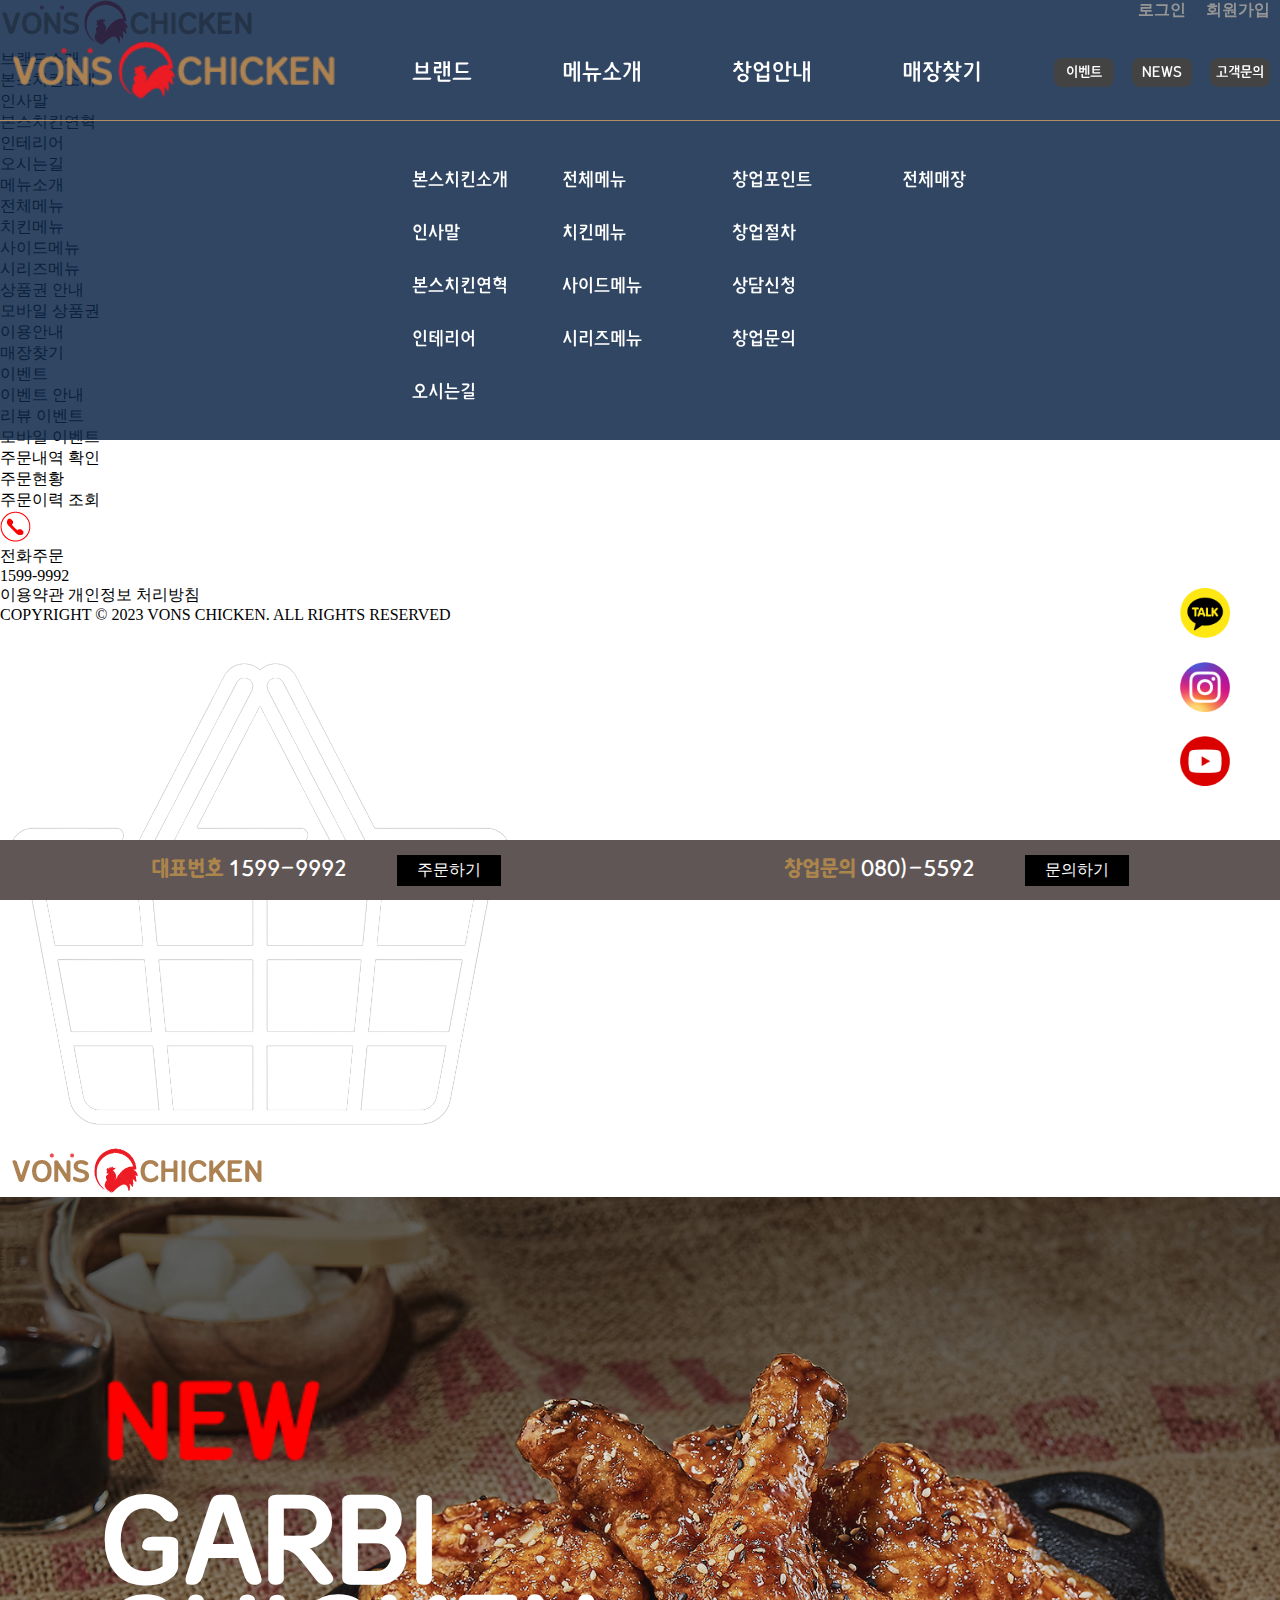
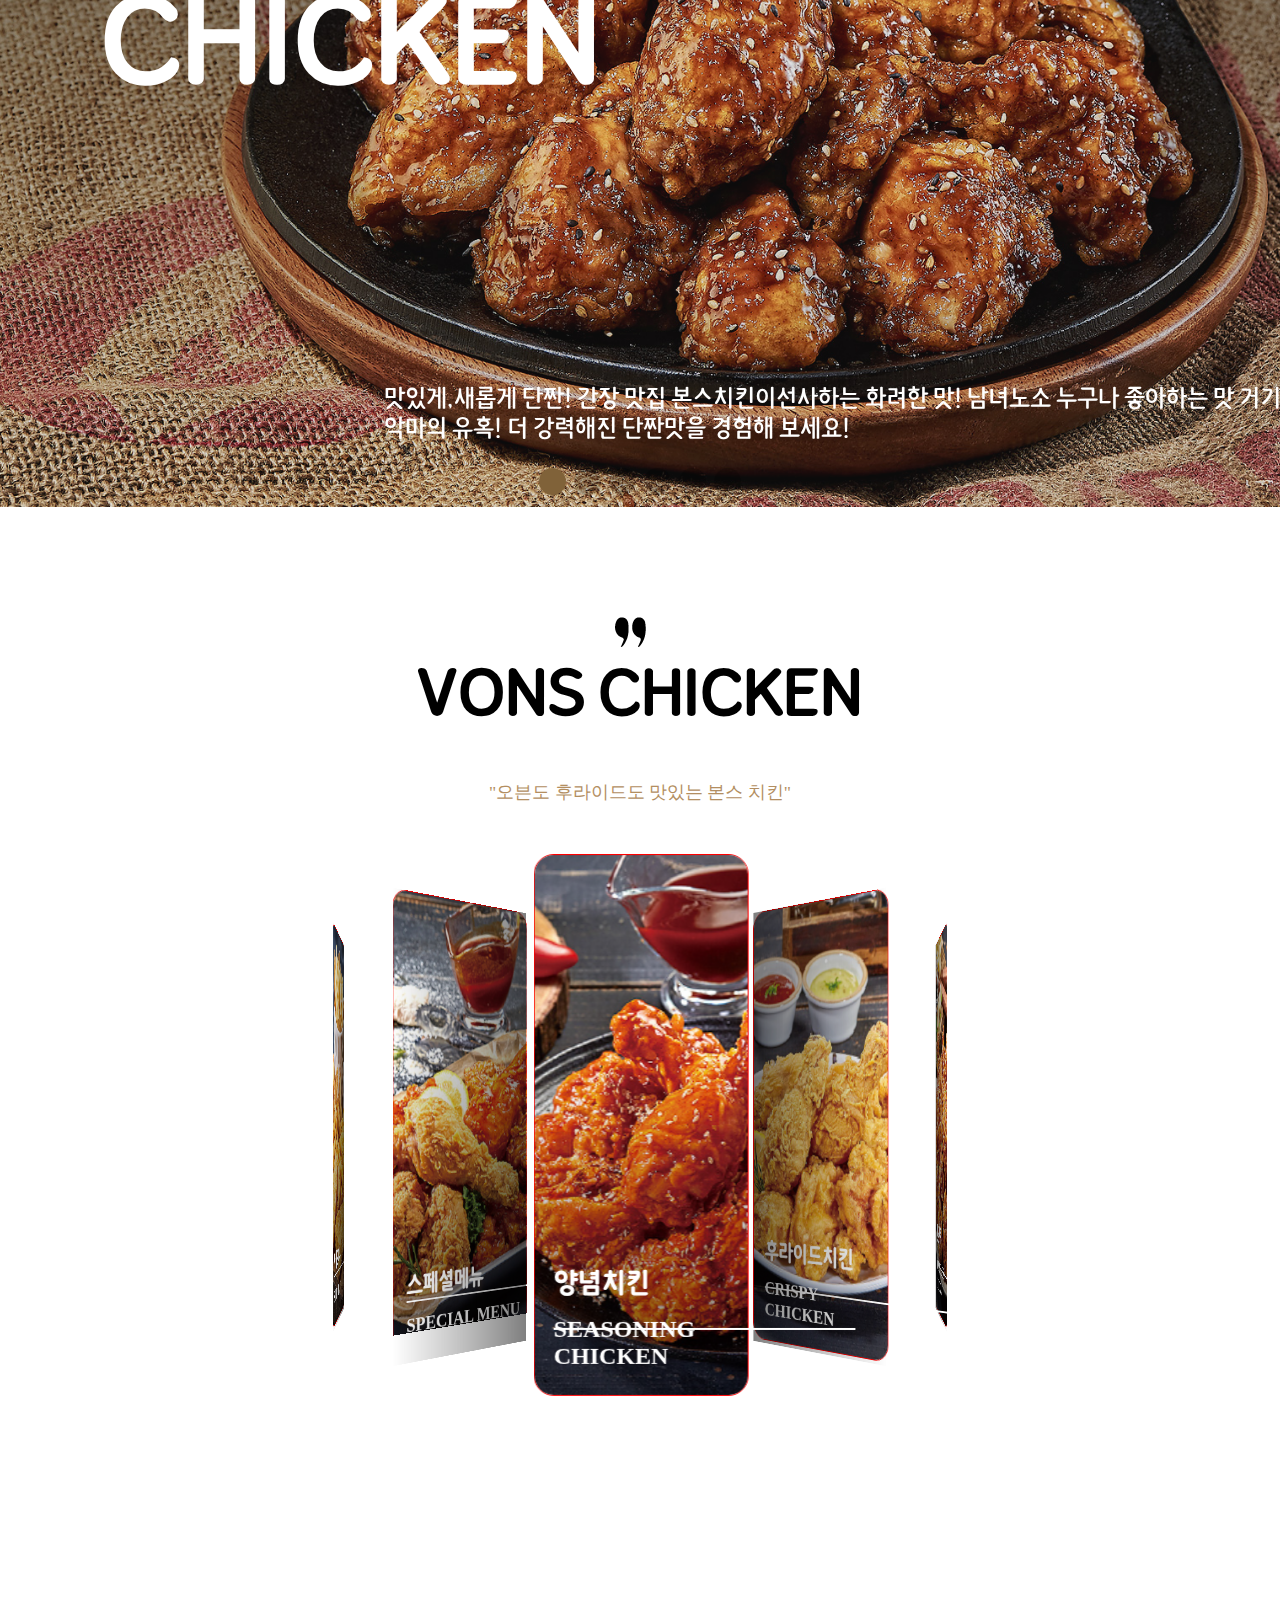
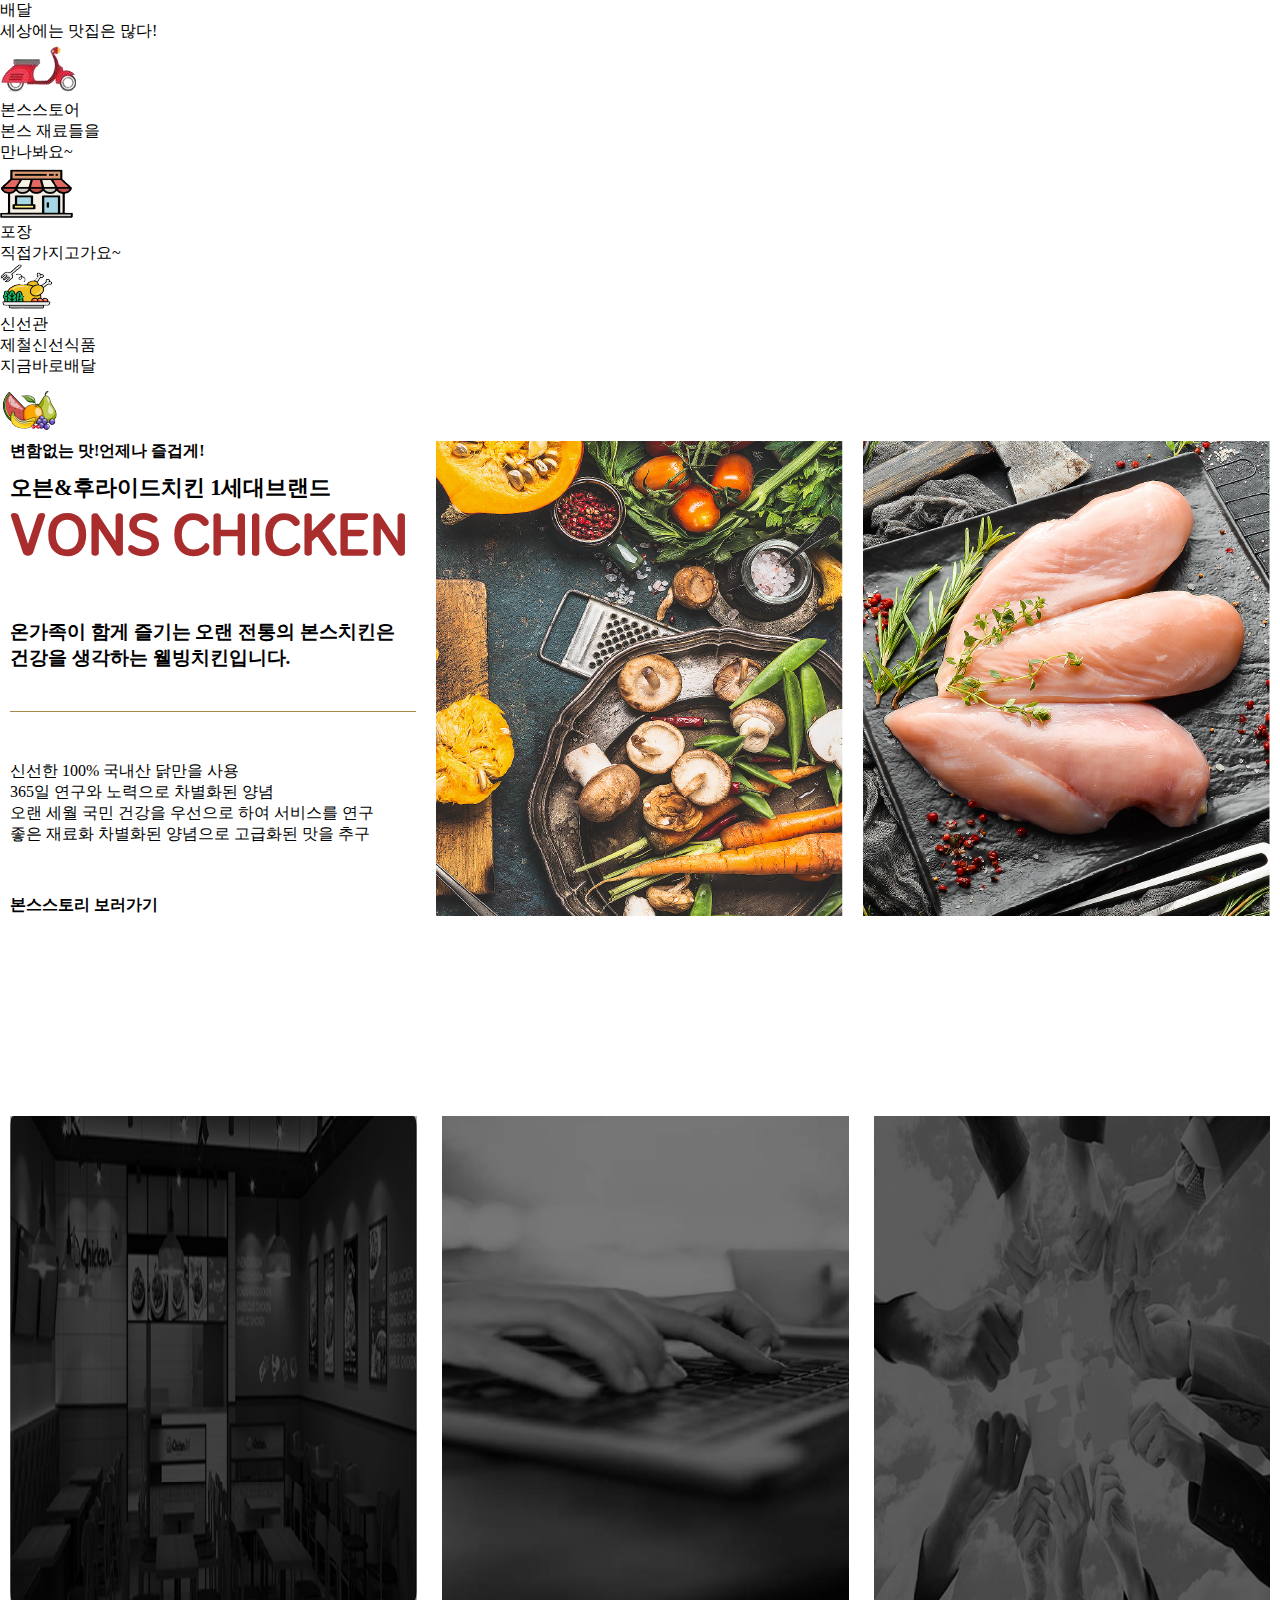
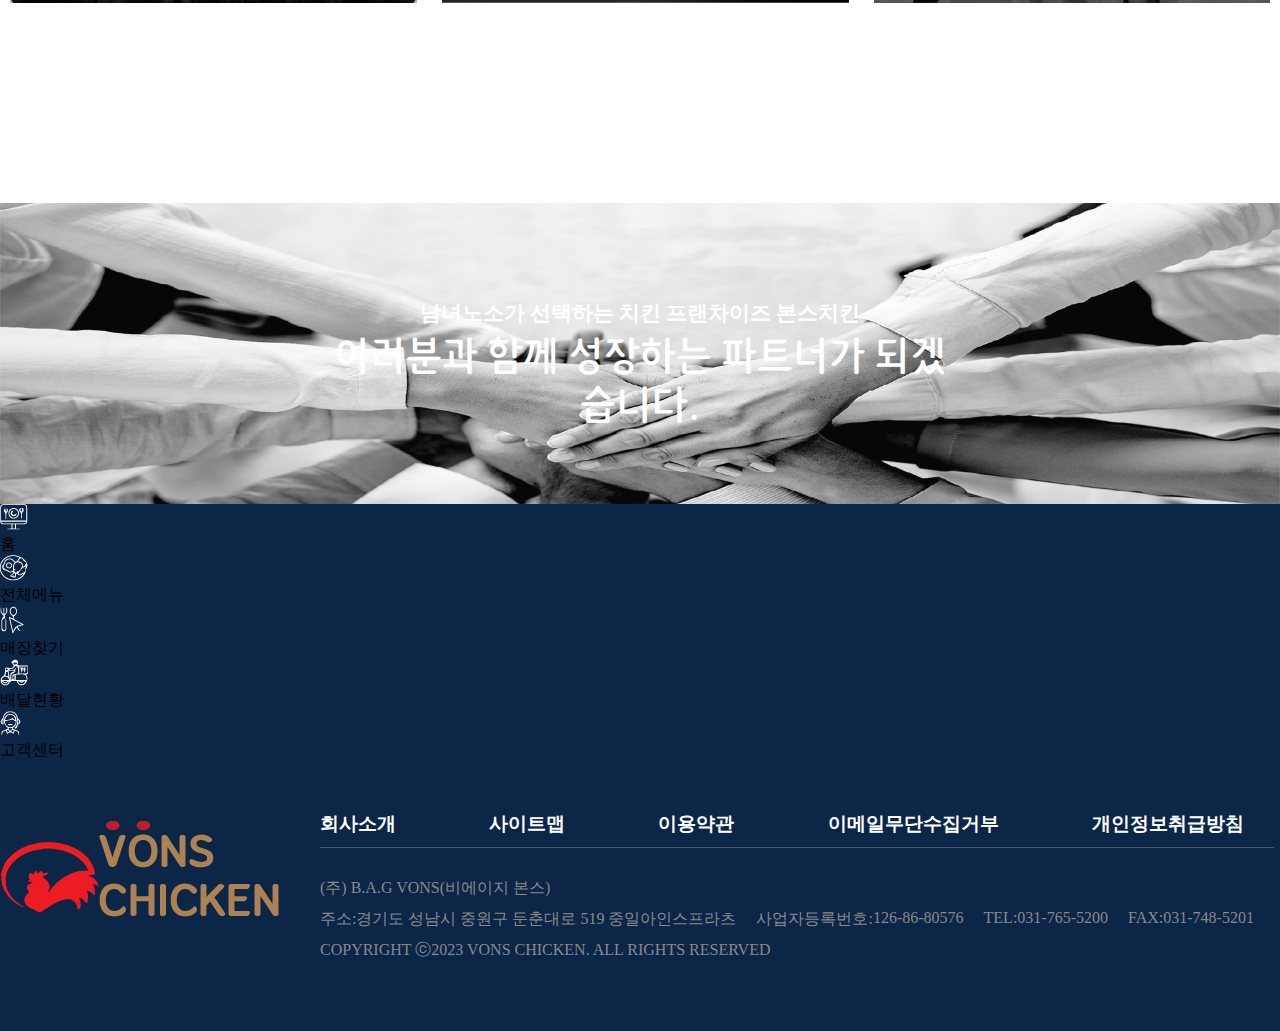
==== commit 946f2d2e: "redesign" ====
--- a/index.html
+++ b/index.html
@@ -6,7 +6,7 @@
   <meta http-equiv="X-UA-Compatible" content="IE=edge">
   <meta name="viewport" content="width=device-width, initial-scale=1.0">
   <title>MAIN-PAGE</title>
-  <!-- <link rel="stylesheet" href="./css/Vons.css"> -->
+  <link rel="stylesheet" href="./css/Vons.css">
   <link rel="stylesheet" href="./css/Vons-mo.css">
   <link rel="stylesheet" href="./css/Vons-Pc.css">
   <link rel="stylesheet" href="./css/font.css">
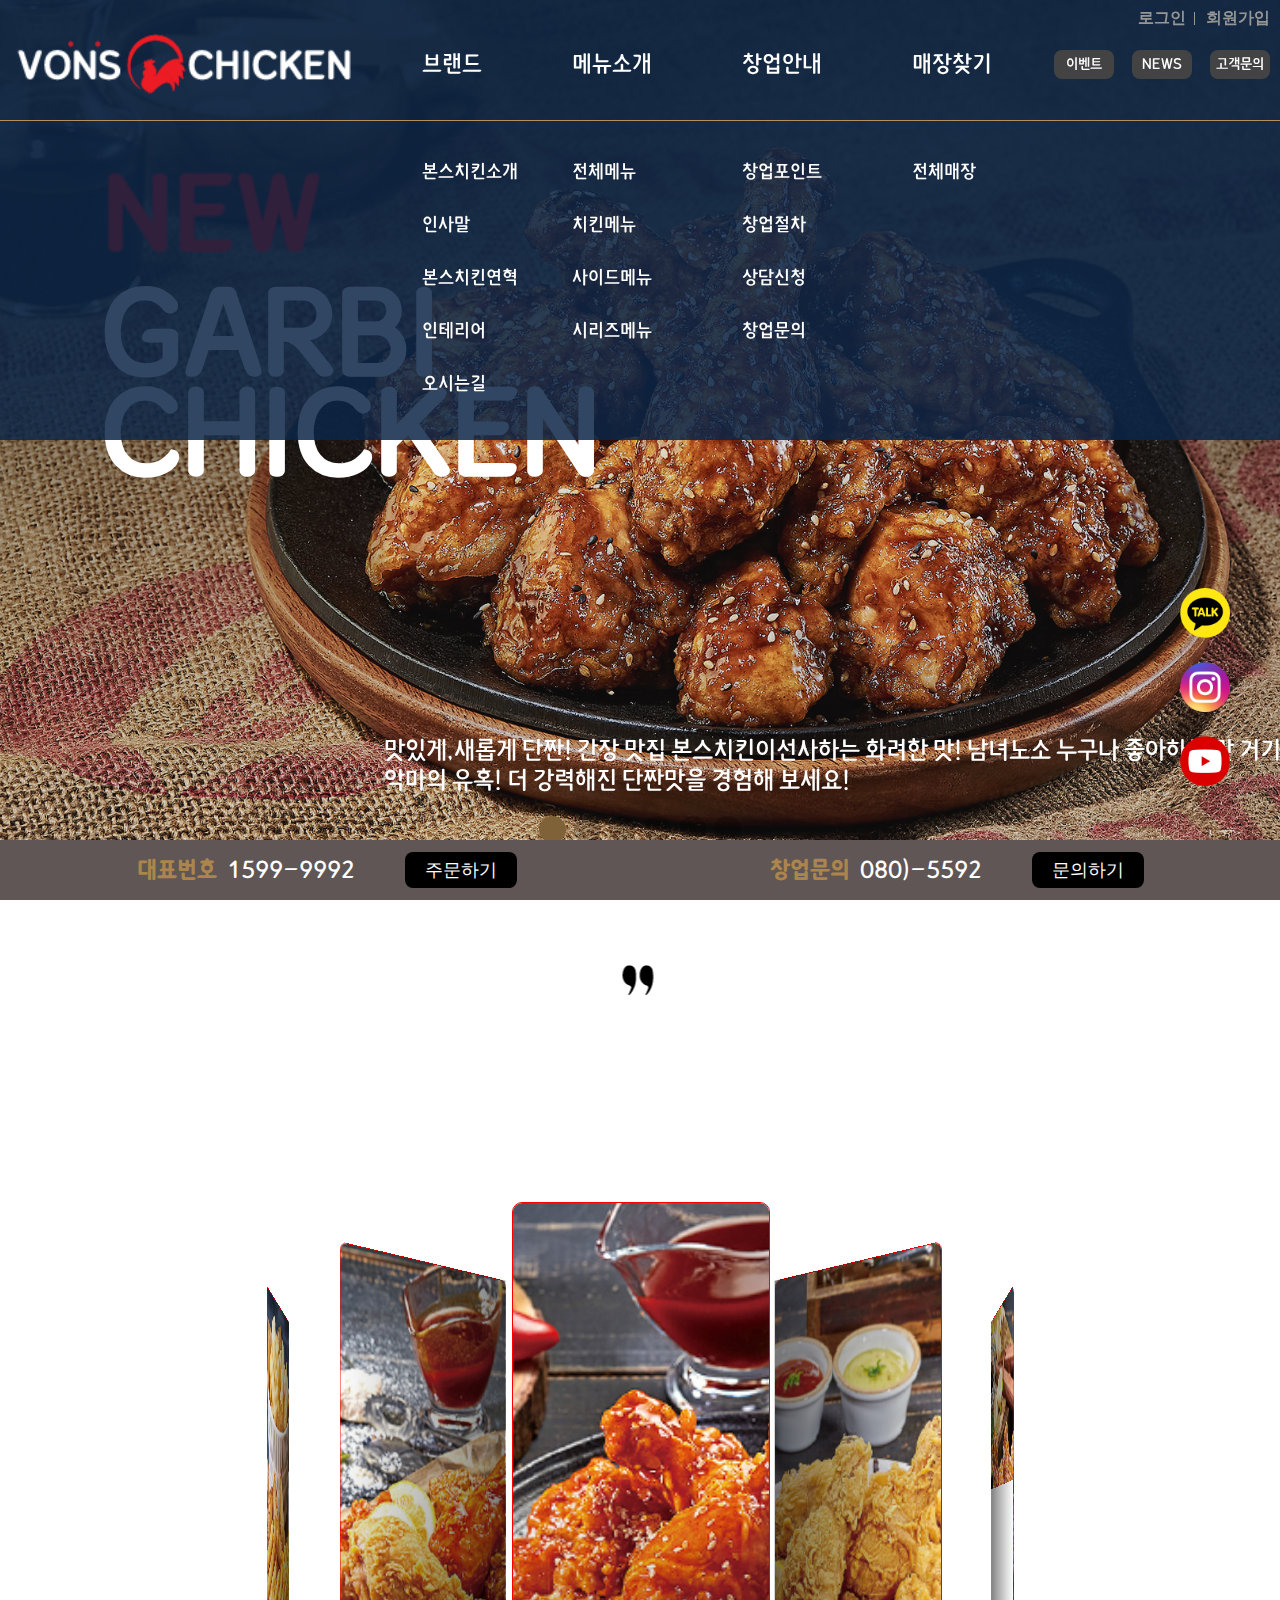
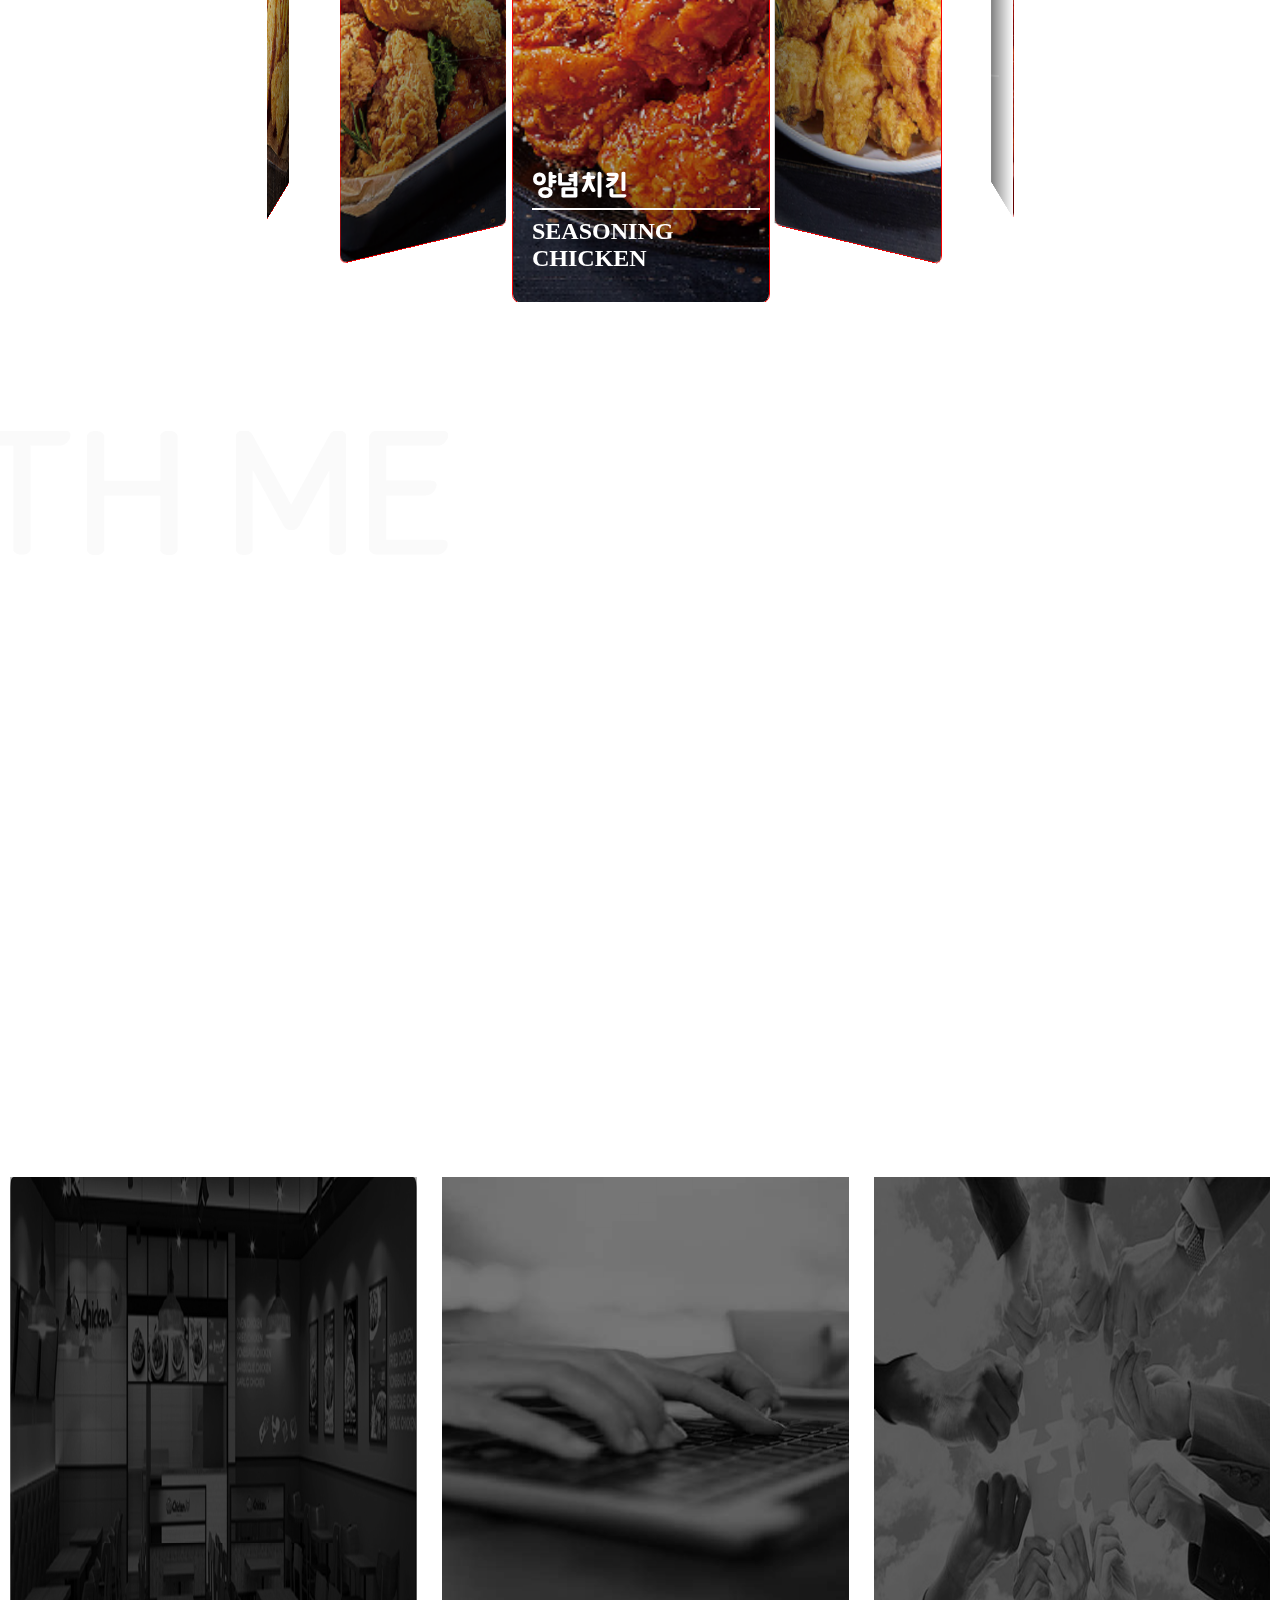
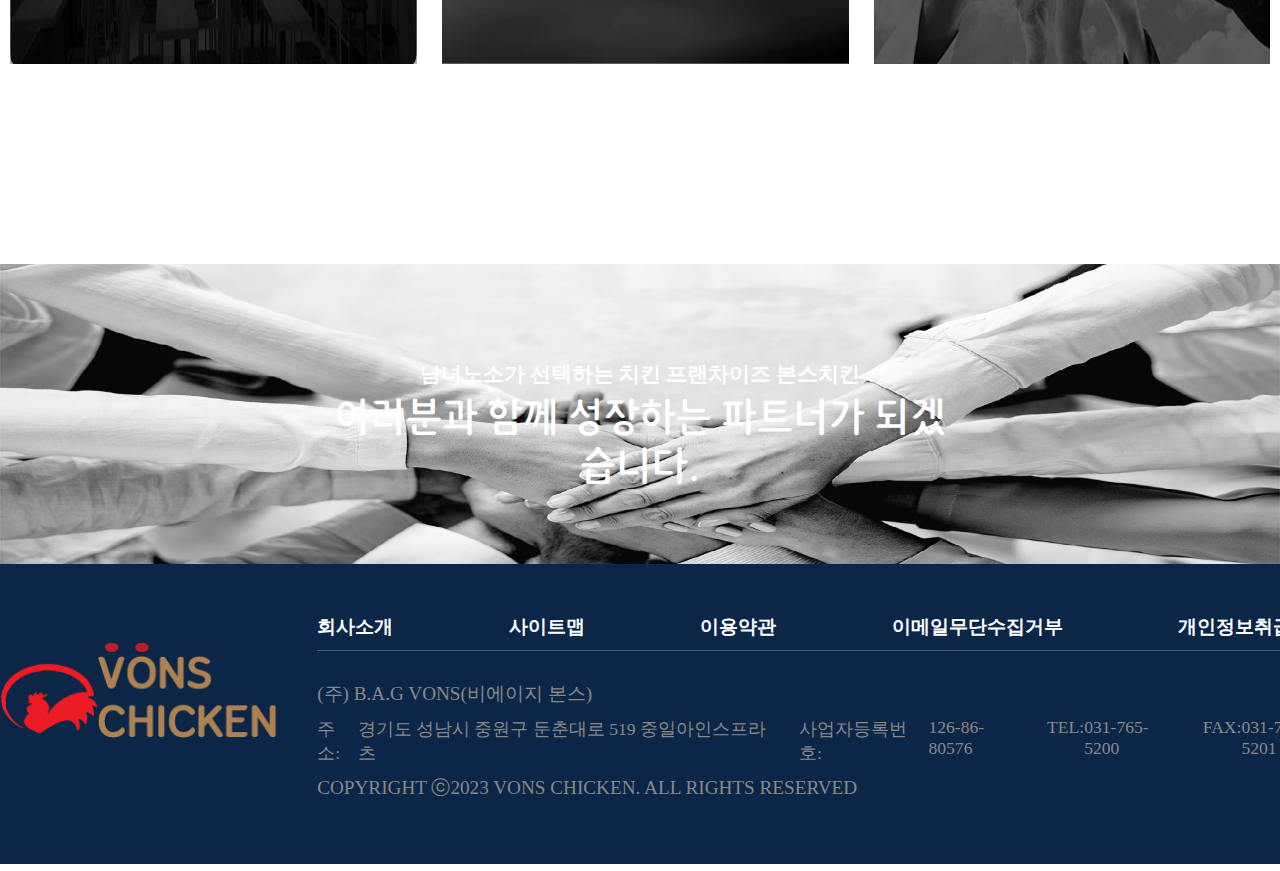
==== commit c749d888: "redesign" ====
--- a/index.html
+++ b/index.html
@@ -8,7 +8,7 @@
   <title>MAIN-PAGE</title>
   <link rel="stylesheet" href="./css/Vons.css">
   <link rel="stylesheet" href="./css/Vons-mo.css">
-  <link rel="stylesheet" href="./css/Vons-Pc.css">
+  <link rel="stylesheet" href="./css/Vons-pc.css">
   <link rel="stylesheet" href="./css/font.css">
   <link rel="stylesheet" href="./css/Animaition.css">
   <script src="./js/jquery-3.7.0.min.js"></script>
--- a/css/Vons-pc.css
+++ b/css/Vons-pc.css
@@ -0,0 +1,1605 @@
+@media (min-width: 769px) {
+  * {
+    margin: 0;
+    padding: 0;
+  }
+
+  a {
+    text-decoration: none;
+    color: inherit;
+  }
+
+  ul,
+  ol,
+  li {
+    list-style: none;
+  }
+
+  h1,
+  h2,
+  h3,
+  h4,
+  h5,
+  h6 {
+    font-size: inherit;
+    font-weight: 400;
+  }
+
+  em,
+  i,
+  address {
+    font-style: normal;
+  }
+
+  strong,
+  b {
+    font-weight: 400;
+  }
+  img {
+    max-width: 100%;
+  }
+  .mo {
+    display: none;
+  }
+  .moMenus {
+    display: none;
+  }
+  .mainMo {
+    display: none;
+  }
+  .MoContents {
+    display: none;
+  }
+  .moMenu_gnb {
+    display: none;
+  }
+  .Mo_sub1MenuList {
+    display: none;
+  }
+  .mo_Foot {
+    display: none;
+  }
+  .S2_MoMenuList {
+    display: none;
+  }
+  .MoMenuEX2 {
+    display: none;
+  }
+  .MoBI_logo {
+    display: none;
+  }
+  .sub3_Mobanner {
+    display: none;
+  }
+  .sub3_MoSupport {
+    display: none;
+  }
+  .sub3_MoText {
+    display: none;
+  }
+  /*--------SNS COMMON FIXED ---------- */
+  .sns > ul {
+    position: fixed;
+    right: 50px;
+    bottom: 10%;
+    text-align: center;
+    z-index: 1000;
+    animation: IconMotion 3.5s infinite ease-in-out;
+  }
+  .sns > ul > li img {
+    width: 50px;
+    margin-bottom: 20px;
+  }
+  .sns > ul > li:nth-of-type(1) img {
+    animation-delay: 0.4s;
+  }
+  .sns > ul > li:nth-of-type(2) img {
+    animation-delay: 0.6s;
+  }
+  .sns > ul > li:nth-of-type(3) img {
+    animation-delay: 0.8s;
+  }
+  /*----------------------------------------------------- */
+
+  /* START PAGE */
+  .startWrap {
+    width: 100%;
+    height: 100%;
+    overflow: hidden;
+  }
+  .stContents {
+    width: 100%;
+    height: 100vh;
+    display: flex;
+    cursor: pointer;
+    position: relative;
+    overflow: hidden;
+  }
+  .startLogo {
+    position: absolute;
+    top: 80px;
+    left: 80px;
+    z-index: 1000;
+    animation: IconMotion 3.5s infinite ease-in-out;
+  }
+  .startLogo h1 img {
+    width: 400px;
+    height: 90px;
+    transition: all 1s ease 0s;
+  }
+  .stContents {
+    text-transform: uppercase;
+    font-family: netFont;
+  }
+  .stContents .stConL {
+    width: 50%;
+    height: 100vh;
+    transition: all 1s ease 0s;
+    position: relative;
+  }
+  .stTXT {
+    position: absolute;
+    left: 50%;
+    top: 50%;
+    transform: translate(-50%, -50%);
+    text-align: center;
+  }
+  .stConL h2 > img {
+    width: 100%;
+    height: 100vh;
+    object-fit: cover;
+  }
+  .stConL .stTXT h1 {
+    font-size: 3.5rem;
+    color: #fff;
+    margin-bottom: 40px;
+  }
+  .stConL .stTXT p {
+    width: 50%;
+    margin: 0 auto;
+    text-align: center;
+    font-size: 1.2rem;
+    font-weight: bold;
+    color: #fff;
+    border: 1px solid #fff;
+    padding: 10px 20px;
+    border-radius: 10px;
+    transition: all 0.7s ease 0s;
+  }
+  .stConL .stTXT p:hover {
+    background: #fff;
+    color: #806239;
+  }
+  .stConR {
+    background: #0c2647;
+  }
+  .stConR h2 {
+    overflow: hidden;
+  }
+  .stConR .stTXT h1 {
+    font-size: 3.5rem;
+    color: #fff;
+    margin-bottom: 40px;
+  }
+  .stConR .stTXT p {
+    width: 50%;
+    margin: 0 auto;
+    text-align: center;
+    font-size: 1.2rem;
+    font-weight: bold;
+    color: #0c2647;
+    background: #fff;
+    padding: 10px 0;
+    border-radius: 10px;
+    transition: all 0.7s ease 0s;
+  }
+  .stConR .stTXT p:hover {
+    border: 1px solid #fff;
+    background: none;
+    color: #fff;
+  }
+  .stContents .stConR {
+    width: 50%;
+    height: 100vh;
+    transition: all 0.9s ease 0s;
+    position: relative;
+  }
+  .stContents .stConR:hover {
+    width: 60%;
+  }
+  .stContents .stConL:hover {
+    width: 70%;
+  }
+  /* -------------------------------------------------------------------------------------- */
+  .contensWrap {
+    box-sizing: border-box;
+  }
+  .headerSub {
+    margin: 0 auto;
+    width: 1260px;
+  }
+  .headerSub > ul {
+    display: flex;
+    justify-content: flex-end;
+  }
+  .headerSub > ul > li {
+    color: rgb(150, 150, 150);
+    margin-top: 8px;
+    margin-left: 20px;
+    font-size: 1rem;
+    font-weight: 800;
+    position: relative;
+  }
+  .headerSub > ul > li::after {
+    content: "";
+    width: 1px;
+    height: 13px;
+    background: rgb(150, 150, 150);
+    position: absolute;
+    top: 20%;
+    left: 56px;
+  }
+  .headerSub > ul > li:last-of-type:after {
+    display: none;
+  }
+  .headerSub > ul > li:hover {
+    color: #fff;
+  }
+  .innerHeader {
+    /* border: 1px solid red; */
+    width: 100%;
+    height: 120px;
+    background: rgba(12, 38, 71, 1);
+    position: fixed;
+    left: 0;
+    top: 0px;
+    z-index: 1000;
+    transition: all 0.7s ease 0s;
+  }
+  .innerHeader:after {
+    content: "";
+    position: absolute;
+    left: 0;
+    top: 120px;
+    width: 100%;
+    height: 1px;
+    background-color: #b38e61;
+    opacity: 0;
+    transition: all 1s cubic-bezier(0.76, 0.44, 1, 1) 0s;
+  }
+  .innerHeader:hover {
+    background: rgba(12, 38, 71, 0.85);
+    height: 440px;
+  }
+  .innerHeader:hover .gnb > ul > li > ul > li {
+    pointer-events: auto;
+  }
+  .innerHeader:hover:after {
+    opacity: 1;
+  }
+  .innerHeader:hover .gnb > ul > li > ul {
+    opacity: 1;
+  }
+  header {
+    /* border: 1px solid; */
+    width: 1260px;
+    margin: 0 auto;
+    display: flex;
+    justify-content: space-between;
+    align-items: center;
+    font-family: netFont;
+    margin-top: 5px;
+  }
+  .logoArea {
+    width: 350px; 
+    position: relative;
+  }
+  .logoArea > h1 img {
+    width: 100%;
+    display: none;
+  }
+  .logoArea a{
+    display: block;
+    width: 350px;
+    height: 60px;
+    background: url(../img/메인페이지/텍스트img/로고닭금색.png) no-repeat 50% 50%;
+    background-size: contain;
+    transition: all 0.7s ease 0s;
+  }
+  .innerHeader:hover .logoArea a{
+    background: url(../img/메인페이지/텍스트img/로고닭흰색.png) no-repeat 50% 50%;
+    background-size: contain;
+  }
+  .gnb > ul {
+    display: flex;
+    pointer-events: none;
+  }
+  .gnb > ul > li {
+    margin-right: 90px;
+    color: #fff;
+    font-size: 1.4rem;
+    font-weight: 500;
+    position: relative;
+    pointer-events: auto;
+  }
+  .gnb > ul > li:nth-of-type(4) {
+    margin-right: 0;
+  }
+  .gnb > ul > li > ul {
+    opacity: 0;
+    position: absolute;
+    top: 110px;
+    left: 0;
+    white-space: nowrap;
+    color: #fff;
+    transition: all 1s ease 0s;
+    pointer-events: none;
+  }
+  .gnb > ul > li > ul > li {
+    margin-bottom: 30px;
+    margin-right: 30px;
+    cursor: pointer;
+    font-size: 18px;
+  }
+  .gnb > ul > li > ul > li:hover {
+    color: #ac854db2;
+  }
+  .lnb > ul {
+    display: flex;
+  }
+  .lnb > ul > li {
+    margin-left: 18px;
+    width: 60px;
+    height: 23px;
+    color: #fff;
+    background: #434343;
+    border-radius: 8px;
+    padding: 3px 0;
+    text-align: center;
+    font-size: 14px;
+    font-family: netFont;
+    line-height: 23px;
+  }
+  .lnb > ul > li:nth-of-type(1) {
+    margin-left: 0;
+  }
+  /* ------------------------------MAIN PAGE MAIN------------------------------- */
+  .MainBanner {
+    width: 100%;
+    height: 95vh;
+    margin: 0 auto;
+    position: relative;
+    margin-bottom: 150px;
+  }
+  .MainBanner:hover {
+    cursor: url(../img/메인페이지/텍스트img/마우스커서\ 이미지.png) 30 30, auto;
+  }
+  .MainSlide {
+    width: 400%;
+    height: 100%;
+    /* display: flex; */
+    transition: all 0.5s ease 0s;
+  }
+  .MainSlide li {
+    position: relative;
+  }
+  .MainSlide li:after {
+    content: "";
+    position: absolute;
+    width: 100%;
+    height: 100%;
+    left: 0;
+    top: 0;
+    background: #43434328;
+    pointer-events: none;
+  }
+  .MainSlide li img {
+    width: 100%;
+    height: 100%;
+    object-fit: cover;
+  }
+  .MainSlide > li .slideEx {
+    position: absolute;
+    left: 8%;
+    top: 20%;
+    z-index: 5;
+  }
+  .MainSlide > li .slideEx img {
+    object-fit: cover;
+    width: 220px;
+    height: 100px;
+    margin-bottom: 10px;
+    transition: all 1s ease-out 0.9s;
+    opacity: 0;
+    transform: translateX(-150px);
+  }
+  .MainBanner > .MainSlide > li.swiper-slide-active .slideEx img {
+    opacity: 1;
+    transform: translateX(0px);
+  }
+  .MainSlide > li .slideEx h2 {
+    font-size: 7rem;
+    font-family: netFont;
+    font-weight: bold;
+    color: #fff;
+    text-transform: uppercase;
+    line-height: 100px;
+    transition: all 1s ease-out 0.6s;
+    opacity: 0;
+    transform: translateX(-150px);
+  }
+  .MainBanner > .MainSlide > li.swiper-slide-active .slideEx h2 {
+    opacity: 1;
+    transform: translateX(0px);
+  }
+  .MainSlide > li .slideTxt {
+    position: absolute;
+    bottom: 7%;
+    left: 30%;
+    width: 1180px;
+    margin: 0 auto;
+    font-size: 1.5rem;
+    font-weight: bold;
+    color: #ffffff;
+    font-family: netFont;
+    z-index: 5;
+    transition: all 0.8s ease-out 0.6s;
+    opacity: 0.2;
+    transform: translateY(150px);
+  }
+  .MainBanner > .MainSlide > li.swiper-slide-active .slideTxt {
+    opacity: 1;
+    transform: translateY(0px);
+  }
+  .MainBanner .swiper-pagination-bullet {
+    width: 27px;
+    height: 27px;
+  }
+  .MainBanner .swiper-pagination-bullet-active {
+    background: #806239;
+  }
+  .MenuText {
+    width: 1260px;
+    margin: 0 auto;
+    text-align: center;
+    position: relative;
+  }
+  .MenuText > dl dt {
+    font-weight: bold;
+    font-family: netFont;
+    font-size: 3.7rem;
+    position: relative;
+  }
+  .MenuText::after {
+    content: "";
+    background: url(../img/메인페이지/텍스트img/메인페이지특수문자.png)
+      no-repeat;
+    width: 35px;
+    height: 35px;
+    position: absolute;
+    top: -40px;
+    left: 50%;
+    transform: translateX(-50%);
+  }
+  .mltr {
+    transform: translateX(-300px);
+    opacity: 0;
+    transition: all 1.5s ease 0.1s;
+  }
+  .mltr.on {
+    transform: translateX(0px);
+    opacity: 1;
+  }
+  .MenuText > dl > dd {
+    padding: 50px 0;
+    color: #b38e61;
+    font-size: 1.1rem;
+    font-weight: 400;
+  }
+  .mrtl {
+    transform: translateX(300px);
+    opacity: 0;
+    transition: all 1.5s ease 0s;
+  }
+  .mrtl.on {
+    transform: translateX(0px);
+    opacity: 1;
+  }
+  .MenuSlide {
+    width: 60%;
+    height: 700px;
+    position: relative;
+    margin-bottom: 200px;
+  }
+  .MenuSlide2 {
+    width: 600%;
+    height: 100%;
+  }
+  .MenuSlide2 > li {
+    position: relative;
+  }
+  .MenuSlide2 > li img {
+    object-fit: cover;
+    width: 100%;
+    height: 100%;
+    border-radius: 10px;
+  }
+  .MenuSlide2 .MenuEX {
+    padding: 10px;
+    position: absolute;
+    bottom: 20px;
+    left: 10px;
+  }
+  .MenuSlide2 .MenuEX > h3 {
+    font-family: netFont;
+    font-weight: bold;
+    font-size: 1.7rem;
+    color: #fff;
+    width: 100%;
+    padding-bottom: 8px;
+    transition: all 0.8s ease-out 0.6s;
+    transform: translateY(-100px);
+    opacity: 0.1;
+  }
+  .MenuSlide .MenuSlide2 > li.swiper-slide-active h3 {
+    transform: translateY(0px);
+    opacity: 1;
+  }
+  .MenuSlide .MenuSlide2 > li.swiper-slide-active h3:after {
+    content: "";
+    position: absolute;
+    bottom: 0;
+    left: 0;
+    border: 1px solid #fff;
+    width: 100%;
+  }
+  .MenuSlide2 .MenuEX > p {
+    font-weight: bold;
+    font-size: 1.5rem;
+    color: #fff;
+    padding-top: 8px;
+    transition: all 0.8s ease-out 0.6s;
+    transform: translateY(100px);
+    opacity: 0.1;
+  }
+  .MenuSlide .MenuSlide2 > li.swiper-slide-active p {
+    transform: translateY(0px);
+    opacity: 1;
+  }
+  .BrandArea {
+    width: 1260px;
+    margin: 0 auto;
+    margin-bottom: 200px;
+    position: relative;
+  }
+  .BrandEX {
+    display: flex;
+    justify-content: space-between;
+    position: relative;
+  }
+  .BrandEX > li > img:nth-of-type(1) {
+    z-index: 10;
+  }
+  .BrandArea::after {
+    content: "";
+    position: absolute;
+    top: -15%;
+    left: -18%;
+    background: url(../img/메인페이지/텍스트img/Asset\ 39.png) no-repeat;
+    width: 100%;
+    height: 100%;
+    opacity: 0.7;
+    z-index: 0;
+  }
+
+  .BrandEX > li {
+    display: flex;
+    flex-direction: column;
+    justify-content: space-between;
+  }
+  .mrtl2 {
+    transform: translateX(300px);
+    opacity: 0;
+    transition: all 1.2s ease 0s;
+  }
+  .mrtl2.on {
+    transform: translateX(0px);
+    opacity: 1;
+  }
+  .mrtl3 {
+    transform: translateX(300px);
+    opacity: 0;
+    transition: all 1.2s ease 0.2s;
+  }
+  .mrtl3.on {
+    transform: translateX(0px) rotate(360deg);
+    opacity: 1;
+  }
+  .mltr2 {
+    transform: translateX(-300px);
+    opacity: 0;
+    transition: all 1.5s ease 0.2s;
+  }
+  .mltr2.on {
+    transform: translateX(0px);
+    opacity: 1;
+  }
+  .mltr3 {
+    transform: translateX(-300px);
+    opacity: 0;
+    transition: all 1.5s ease 0.3s;
+  }
+  .mltr3.on {
+    transform: translateX(0px);
+    opacity: 1;
+  }
+  .BrandEX > li > dl dt {
+    font-weight: bold;
+    margin-bottom: 10px;
+    font-family: notoSans;
+  }
+  .BrandEX > li > dl dd {
+    font-weight: bold;
+    font-size: 1.4rem;
+    font-family: netFont;
+  }
+  .BrandEX > li > dl b {
+    color: rgb(169, 45, 45);
+    font-family: netFont;
+    font-size: 3.3rem;
+    font-weight: bold;
+  }
+  .BrandEX h3 {
+    font-family: notoSans;
+    font-weight: bold;
+    font-size: 1.2rem;
+    padding-bottom: 40px;
+  }
+  .mftt {
+    transform: translateY(100px);
+    transition: all 1s ease 0.2s;
+    opacity: 0;
+  }
+  .mftt.on {
+    transform: translateY(0px);
+    opacity: 1;
+  }
+  .mftt2 {
+    transform: translateY(150px);
+    transition: all 1s ease 0.3s;
+    opacity: 0;
+  }
+  .mftt2.on {
+    transform: translateY(0px);
+    opacity: 1;
+  }
+  .BrandEX h4 {
+    font-family: notoSans;
+  }
+  .BrandEX > li {
+    width: calc(1260px / 3);
+    margin-left: 20px;
+  }
+  .BrandEX > li:nth-child(1) {
+    margin-left: 0;
+  }
+  .BrandEX > li > img {
+    height: 100%;
+  }
+  .BrandEX .line {
+    padding-bottom: 5px;
+    font-weight: bold;
+    transition: all 1s ease 0s;
+  }
+  .BrandEX .line:hover {
+    border-bottom: 0.5px solid #ac854d;
+  }
+  .SupArea {
+    width: 1260px;
+    margin: 0 auto;
+    margin-bottom: 200px;
+    overflow: hidden;
+  }
+  .SupArea > ul {
+    display: flex;
+    justify-content: space-between;
+    overflow: hidden;
+    height: 487px;
+  }
+  .SupArea > ul > li {
+    position: relative;
+    overflow: hidden;
+  }
+  .SupArea > ul > li img {
+    height: 487px;
+    object-fit: cover;
+    filter: grayscale(1) brightness(0.7);
+    transition: all 0.7s ease 0s;
+  }
+  .SupArea > ul > li:hover img {
+    transform: scale(1.2);
+    filter: grayscale(0) brightness(1);
+  }
+  .SupArea .supText {
+    position: absolute;
+    bottom: 15%;
+    left: 50%;
+    transform: translate(-50%, 50%);
+    color: #fff;
+    font-weight: bold;
+    font-size: 1.3rem;
+    opacity: 0;
+  }
+  .SupArea > ul > li:hover .supText {
+    opacity: 1;
+  }
+  .conArea {
+    position: relative;
+    width: 100%;
+    margin-bottom: -4px;
+  }
+  .conArea img {
+    object-fit: cover;
+    height: 100%;
+    width: 100%;
+  }
+  .conArea > h2::after {
+    position: absolute;
+    top: 0;
+    left: 0;
+    content: "";
+    background: rgba(128, 128, 128, 0.276);
+    width: 100%;
+  }
+  .conText {
+    position: absolute;
+    top: 10%;
+    left: 50%;
+    transform: translate(-50%, 50%);
+    text-align: center;
+    color: #fff;
+    z-index: 10;
+  }
+  .conText > p {
+    font-size: 1.3rem;
+    margin-bottom: 5px;
+    color: #fff;
+    font-weight: 600;
+  }
+  .conText > h4 {
+    font-size: 2.5rem;
+    font-family: netFont;
+  }
+  /*--------------------------------SUB PAGE 1------------------------------- */
+  .subBanner {
+    width: 100%;
+    margin-bottom: -4px;
+    position: relative;
+  }
+  .subBanner > figure img {
+    height: 460px;
+    object-fit: cover;
+  }
+  .subBanner .subBTxt {
+    /* border: 1px solid red; */
+    position: absolute;
+    top: 40%;
+    left: 17%;
+  }
+  .subBanner .subBTxt > h2 {
+    margin-bottom: 25px;
+    font-size: 2.5rem;
+    font-weight: bold;
+    color: #fff;
+    font-family: netFont;
+  }
+  .subBanner .subBTxt > p {
+    font-size: 1.5rem;
+    font-family: notoSans;
+    font-weight: bold;
+    color: #fff;
+  }
+  .subBanner > figure h1:after {
+    content: "";
+    background: #43434342;
+    width: 100%;
+    height: 460px;
+    position: absolute;
+    left: 0;
+    top: 0;
+  }
+  .subMenuBar {
+    width: 100%;
+    border-bottom: 0.5px solid #534741;
+    margin-bottom: 80px;
+  }
+  .subMenuBar > ul {
+    display: flex;
+    width: 1260px;
+    margin: 0 auto;
+    justify-content: space-around;
+  }
+  .subMenuBar > ul > li {
+    /* border: 1px solid red; */
+    padding: 20px 50px;
+    font-weight: bold;
+    color: #534741;
+    font-family: netFont;
+    flex: 1;
+    text-align: center;
+    transition: all 0.7s ease 0s;
+  }
+  .subMenuBar > ul > li:hover {
+    background: #ac854db2;
+    color: black;
+  }
+  .SMenuEX {
+    width: 1260px;
+    margin: 0 auto;
+    /* border: 1px solid red; */
+    text-align: center;
+  }
+  .SMenuEX > h2 {
+    /* border: 1px solid blue; */
+    font-family: netFont;
+    font-weight: bold;
+    font-size: 2.3rem;
+    color: #534741;
+    margin-bottom: 70px;
+    /* border-bottom: 0.5px solid #ad8253; */
+    position: relative;
+    border-radius: 5px;
+  }
+  .SMenuEX > h2::after {
+    content: "";
+    width: 60px;
+    height: 1px;
+    position: absolute;
+    bottom: -50%;
+    left: 50%;
+    transform: translateX(-50%);
+    background: #ad8253;
+  }
+  .SMenuEX > p {
+    font-weight: 800;
+    color: #534741;
+    font-family: notoSans;
+  }
+  .SMList {
+    width: 100%;
+    text-align: center;
+    position: relative;
+  }
+  .SMList > ul {
+    width: 1260px;
+    margin: 150px auto;
+    display: flex;
+    flex-wrap: wrap;
+    justify-content: space-between;
+    position: relative;
+  }
+  .SMList > ul > li figure {
+    overflow: hidden;
+    position: relative;
+  }
+  .SMList > ul > li img {
+    width: 299px;
+    height: 300px;
+    transition: all 0.5s ease 0s;
+    overflow: hidden;
+  }
+  .SMList > ul > li img:hover {
+    transform-origin: center center;
+    transform: scale(1.1);
+  }
+  .SMList > ul > li > dl > dt {
+    font-size: 1.8rem;
+    font-weight: bold;
+    font-family: netFont;
+    margin-top: 15px;
+    position: relative;
+  }
+  .SMList > ul > li:nth-of-type(2) > dl > dt:after {
+    content: "";
+    background: url(../img/서브페이지1/FONT/베스트이미지.png) no-repeat;
+    width: 100%;
+    height: 100%;
+    position: absolute;
+    top: 6px;
+    left: 69%;
+  }
+  .SMList > ul > li:nth-of-type(3) > dl > dt:after {
+    content: "";
+    background: url(../img/서브페이지1/FONT/뉴\ 이미지.png) no-repeat;
+    width: 100%;
+    height: 100%;
+    position: absolute;
+    top: 10px;
+    left: 68%;
+  }
+  .SMList > ul > li:nth-of-type(5) > dl > dt:after {
+    content: "";
+    background: url(../img/서브페이지1/FONT/베스트이미지.png) no-repeat;
+    width: 100%;
+    height: 100%;
+    position: absolute;
+    top: 7px;
+    left: 68%;
+  }
+  .SMList > ul > li:nth-of-type(7) > dl > dt:after {
+    content: "";
+    background: url(../img/서브페이지1/FONT/베스트이미지.png) no-repeat;
+    width: 100%;
+    height: 100%;
+    position: absolute;
+    top: 7px;
+    left: 77%;
+  }
+  .SMList > ul > li:nth-of-type(8) > dl > dt:after {
+    content: "";
+    background: url(../img/서브페이지1/FONT/뉴\ 이미지.png) no-repeat;
+    width: 100%;
+    height: 100%;
+    position: absolute;
+    top: 10px;
+    left: 68%;
+  }
+  .SMList > ul > li > dl > dd {
+    font-size: 0.8rem;
+    font-weight: 700;
+    font-family: netFont;
+  }
+  .SMList > ul > li > p {
+    margin-top: 10px;
+    font-size: 0.85rem;
+    font-weight: bold;
+    color: #5c35127c;
+  }
+  .SMList .ListText > ul {
+    display: flex;
+    justify-content: center;
+    align-items: center;
+    padding-bottom: 10px;
+    padding-left: 10px;
+    margin-bottom: 30px;
+  }
+  .SMList .ListText > ul > li {
+    margin-top: 15px;
+    margin-right: 12px;
+    font-size: 14px;
+    color: #fff;
+    font-family: netFont;
+    font-weight: bold;
+    width: 45px;
+    height: 45px;
+    border-radius: 50%;
+    line-height: 45px;
+    font-weight: 500;
+    text-shadow: 5px 5px 10px rgba(0, 0, 0, 0.2);
+  }
+  .SMList .ListText > ul > li:nth-of-type(1) {
+    background: #6e8f81;
+  }
+  .SMList .ListText > ul > li:nth-of-type(2) {
+    background: #6c563d;
+  }
+  .SMList .ListText > ul > li:nth-of-type(3) {
+    background: #c49a6c;
+  }
+  .SMListNum {
+    width: 100%;
+    font-weight: bold;
+  }
+  .SMListNum > ol {
+    margin: 0 auto;
+    width: 1260px;
+    display: flex;
+    justify-content: center;
+    align-items: center;
+    height: 40px;
+    margin-bottom: 70px;
+    position: relative;
+  }
+  .SMListNum > ol > li {
+    margin-right: 10px;
+    font-size: 20px;
+    font-weight: bold;
+    height: 30px;
+    padding: 0 10px;
+    text-align: center;
+  }
+  .SMListNum > ol > li:last-of-type:after {
+    content: "";
+    background: url(../img/서브페이지1/FONT/화살표\ 오른쪽.png) no-repeat;
+    background-size: contain;
+    width: 25px;
+    height: 25px;
+    position: absolute;
+    top: 8px;
+    right: 480px;
+  }
+  .SMListNum > ol::after {
+    content: "";
+    background: url(../img/서브페이지1/FONT/화살표\ 왼쪽_1.png) no-repeat;
+    background-size: contain;
+    width: 25px;
+    height: 25px;
+    position: absolute;
+    top: 8px;
+    left: 480px;
+  }
+  /*-----------------SUB PAGE 2------------------------------ */
+  .sub2_Banner {
+    width: 100%;
+    height: 460px;
+    margin-bottom: -4px;
+    position: relative;
+  }
+  .sub2_Banner .sub2BTxt {
+    position: absolute;
+    top: 45%;
+    left: 17%;
+  }
+  .sub2_Banner .sub2BTxt > h2 {
+    margin-bottom: 25px;
+    font-size: 2.5rem;
+    font-family: netFont;
+    color: #fff;
+    font-weight: bold;
+  }
+  .sub2_Banner > figure h1:after {
+    content: "";
+    background: #43434337;
+    width: 100%;
+    height: 460px;
+    position: absolute;
+    left: 0;
+    top: 0;
+  }
+  .sub2_Banner .sub2BTxt > P {
+    font-weight: bold;
+    font-size: 1.6rem;
+    color: #fff;
+    font-family: notoSans;
+  }
+  .sub2_Banner > figure img {
+    width: 100%;
+    height: 460px;
+  }
+  .sub2_Banner.sub2_BannerT {
+    position: absolute;
+    top: 50%;
+    left: 50%;
+  }
+  .sub2_MenuBar {
+    width: 100%;
+    border-bottom: 0.5px solid #534741;
+    margin-bottom: 150px;
+  }
+  .sub2_MenuBar > ul {
+    display: flex;
+    width: 1260px;
+    margin: 0 auto;
+    justify-content: space-around;
+  }
+  .sub2_MenuBar > ul > li {
+    /* border: 1px solid red; */
+    padding: 20px 50px;
+    font-weight: bold;
+    color: #534741;
+    font-family: netFont;
+    flex-grow: 1;
+    text-align: center;
+    transition: all 0.7s ease 0s;
+  }
+  .sub2_MenuBar > ul > li:hover {
+    background: #ac854db2;
+    color: #000000;
+  }
+  .S2_MenuEX {
+    text-align: center;
+    width: 1260px;
+    margin: 0 auto;
+    position: relative;
+  }
+  .S2_MenuEX .MenuEX > h3 {
+    font-weight: bold;
+    font-size: 2.5rem;
+    font-family: netFont;
+  }
+  .S2_MenuEX .MenuEX > p {
+    margin-top: 40px;
+    font-size: 1rem;
+    font-weight: 600;
+    color: #947452;
+    font-family: notoSans;
+  }
+  .S2_MenuEX .MenuEX2 {
+    margin-top: 100px;
+    position: relative;
+    z-index: 20;
+    margin-bottom: 100px;
+  }
+  .S2_MenuEX .MenuEX2 > h2 {
+    font-weight: bold;
+    font-size: 7rem;
+    font-family: netFont;
+    line-height: 100px;
+    margin-bottom: 40px;
+  }
+  .S2_MenuEX .MenuEX2 > h3 {
+    font-size: 1.8rem;
+    font-weight: 700;
+    line-height: 30px;
+    margin-bottom: 40px;
+  }
+  .S2_MenuEX .MenuEX2 > h3 > span {
+    color: rgb(185, 22, 22);
+  }
+  .S2_MenuEX .MenuEX2 > p {
+    font-weight: bold;
+    font-size: 1.2rem;
+    font-family: notoSans;
+  }
+  .S2_MenuEX .MenuEX_img {
+    position: absolute;
+    top: 10%;
+    left: 0%;
+  }
+  .S2_MenuEX .MenuEX_img > ul {
+    width: 100%;
+    display: flex;
+    justify-content: space-between;
+  }
+  .S2_MenuEX .MenuEX_img > ul > li {
+    width: calc(1260px / 2);
+    padding-top: 70px;
+  }
+  .S2_MenuEX .MenuEX_img > ul > li img {
+    width: 600px;
+  }
+  .S2_MenuList {
+    padding: 50px 0;
+    margin: 250px 0 200px 0;
+    width: 100%;
+    position: relative;
+  }
+  .S2_MenuList > ul {
+    margin: 0 auto;
+    width: 1260px;
+    display: flex;
+    justify-content: center;
+    text-align: center;
+  }
+  .S2_MenuList::after {
+    content: "";
+    width: 100%;
+    height: 600px;
+    top: -10px;
+    background: #43434314;
+    position: absolute;
+  }
+  .S2_MenuList > ul > li {
+    /* border: 1px solid red; */
+    margin-right: 20px;
+    position: relative;
+  }
+  .S2_MenuList > ul > li > img {
+    margin-bottom: 20px;
+  }
+  .S2_MenuList > ul > li:nth-of-type(1)::after {
+    content: "";
+    background: url(../img/서브페이지2/서브2-1.png) no-repeat;
+    width: 100%;
+    height: 100%;
+    position: absolute;
+    top: 60%;
+    left: 26%;
+  }
+  .S2_MenuList > ul > li:nth-of-type(2)::after {
+    content: "";
+    background: url(../img/서브페이지2/서브2-2.png) no-repeat;
+    width: 100%;
+    height: 100%;
+    position: absolute;
+    top: 60%;
+    left: 26%;
+  }
+  .S2_MenuList > ul > li:nth-of-type(3)::after {
+    content: "";
+    background: url(../img/서브페이지2/서브2-3.png) no-repeat;
+    width: 50%;
+    height: 50%;
+    position: absolute;
+    top: 60%;
+    left: 26%;
+  }
+  .S2_MenuList > ul > li:last-of-type img {
+    width: 300px;
+    height: 300px;
+  }
+  .S2_MenuList > ul > li:last-of-type {
+    margin-right: 0;
+  }
+  .S2_MenuList .S2_listFont > h4 {
+    font-weight: bold;
+    font-size: 1.8rem;
+    color: #36240bc9;
+    font-family: netFont;
+    margin-top: 60px;
+  }
+  .S2_MenuList .S2_listFont > p {
+    margin-top: 20px;
+    font-weight: bold;
+    font-family: notoSans;
+    font-size: 15px;
+    line-height: 25px;
+  }
+  .S2_BIarea {
+    width: 100%;
+  }
+  .S2_BIarea .BI_logo {
+    width: 1260px;
+    margin: 0 auto;
+    margin-bottom: 70px;
+  }
+  .S2_BIarea .BI_logo > h4 {
+    text-align: center;
+    font-size: 3.5rem;
+    font-weight: bold;
+    font-family: netFont;
+    border-bottom: 0.5px solid black;
+    margin-bottom: 80px;
+  }
+  .S2_BIarea section {
+    display: flex;
+    justify-content: space-between;
+  }
+  .Master_Logo {
+    width: 500px;
+  }
+  .Master_Logo > img {
+    width: 120px;
+  }
+  .Master_Logo > h4 {
+    font-weight: bold;
+    font-family: netFont;
+    font-size: 1.5rem;
+    margin: 20px 0;
+    text-align: left;
+  }
+  .Master_Logo > p {
+    text-align: left;
+    font-family: notoSans;
+    font-weight: bold;
+  }
+  .Master_txt {
+    text-align: center;
+    width: 500px;
+  }
+  .Master_txt > h1 {
+    font-weight: bold;
+    font-size: 3.5rem;
+    text-align: left;
+    font-family: netFont;
+    color: #806239;
+  }
+  .Master_txt > dl > dt {
+    text-align: left;
+    font-weight: bold;
+    margin: 15px 0;
+    font-size: 1.7rem;
+  }
+  .Master_txt > dl > dd {
+    text-align: left;
+    padding-bottom: 10px;
+    font-weight: bold;
+    font-size: 1.2rem;
+  }
+  .Master_txt > dl > dd > span {
+    float: right;
+    color: #434343;
+  }
+  .S2_BIarea {
+    padding-bottom: 60px;
+  }
+  .S2_BIarea .BI_color {
+    width: 1260px;
+    margin: 0 auto;
+  }
+  .BI_color > h4 {
+    font-weight: bold;
+    font-size: 1.3rem;
+    margin-bottom: 15px;
+  }
+  .BI_color > ul {
+    display: flex;
+    justify-content: space-between;
+  }
+  .BI_color > ul > li > .txtBox {
+    width: 400px;
+    height: 250px;
+    font-size: 3.5rem;
+    font-family: netFont;
+    text-align: center;
+    margin-bottom: 20px;
+    position: relative;
+  }
+  .BI_color h1 {
+    position: absolute;
+    left: 50%;
+    top: 50%;
+    transform: translate(-50%, -50%);
+  }
+  .BI_color > ul > li > .txtBox:nth-of-type(1) {
+    background: #16477c;
+    color: #806239;
+  }
+  .BI_color > ul > li:nth-of-type(2) > .txtBox {
+    background: #fff;
+    color: #16477c;
+    border: 1px solid black;
+  }
+  .BI_color > ul > li:nth-of-type(3) > .txtBox {
+    background: #000000;
+    color: #fff;
+  }
+  .BI_color dl > dt {
+    font-weight: bold;
+    font-size: 1.5rem;
+    margin-bottom: 20px;
+  }
+  .BI_color dl > dd {
+    margin-bottom: 10px;
+    font-weight: bold;
+    font-size: 1.2rem;
+  }
+  .BI_color dl > dd > span {
+    float: right;
+    color: #686868;
+  }
+  /*-----------------SUB PAGE 3------------------------------- */
+  main {
+    width: 100%;
+  }
+  .sub3_Banner {
+    width: 100%;
+  }
+  .sub3_Banner > figure img {
+    width: 100%;
+    height: 420px;
+    margin-bottom: 200px;
+  }
+  .sub3_Banner > figure p {
+    position: absolute;
+    left: 50%;
+    bottom: 70%;
+    color: #fff;
+    font-size: bold;
+    font-size: 2rem;
+    font-family: netFont;
+    transform: translateX(-50%);
+  }
+  .sub3_Text {
+    width: 1260px;
+    margin: 0 auto;
+  }
+  .sub3_Text > h2 {
+    text-align: center;
+    font-size: 2.2rem;
+    font-weight: 500;
+    line-height: 40px;
+    font-family: netFont;
+    margin-bottom: 30px;
+  }
+  .sub3_Text > p {
+    text-align: center;
+    font-weight: bold;
+    font-family: notoSans;
+    margin-bottom: 120px;
+  }
+  .sub3_Support {
+    width: 1260px;
+    margin: 0 auto;
+  }
+  .sub3_Support > h3 {
+    margin-bottom: 20px;
+    font-weight: bold;
+    font-size: 2rem;
+    font-family: netFont;
+  }
+  .sub3_Support > p {
+    margin-bottom: 40px;
+    font-weight: bold;
+    font-family: notoSans;
+    font-size: 1.2rem;
+  }
+  .sub3_Support .Sup_Step > ul {
+    display: flex;
+    margin-bottom: 100px;
+    justify-content: space-between;
+  }
+  .sub3_Support .Sup_Step > ul > li {
+    background: #efefef;
+    width: calc((100% - 100px) / 3);
+    height: 350px;
+    position: relative;
+  }
+  .sub3_Support .Sup_Step > ul > li > ul {
+    padding-left: 15px;
+  }
+  .sub3_Support .Sup_Step > ul > li > ul > li {
+    padding-bottom: 15px;
+    font-weight: bold;
+    font-family: notoSans;
+  }
+  .Sup_Step h4 {
+    font-weight: bold;
+    padding: 15px;
+    margin-bottom: 15px;
+    font-size: 2rem;
+    font-family: netFont;
+    position: relative;
+  }
+  .Sup_Step h4::after {
+    content: "";
+    border-bottom: 0.5px solid #806239;
+    width: 356px;
+    height: 1px;
+    position: absolute;
+    left: 15px;
+    bottom: 3px;
+  }
+  .Sup_Step h5 {
+    margin-bottom: 15px;
+    color: rgb(115, 183, 14);
+    font-weight: bold;
+    font-size: 1.2rem;
+    font-family: netFont;
+  }
+
+  .sub3_Support .Sup_Step2 > ul {
+    display: flex;
+    justify-content: space-between;
+    padding-bottom: 100px;
+  }
+  .sub3_Support .Sup_Step2 > ul > li {
+    /* border: 1px solid red; */
+    background: #efefef;
+    width: calc((100% - 100px) / 3);
+    height: 350px;
+  }
+  .sub3_Support .Sup_Step2 > ul > li > ul {
+    padding-left: 15px;
+  }
+  .sub3_Support .Sup_Step2 > ul > li > ul > li {
+    margin-bottom: 15px;
+    font-weight: bold;
+    font-family: notoSans;
+  }
+  .Sup_Step2 h4 {
+    font-weight: bold;
+    padding: 15px;
+    margin-bottom: 15px;
+    font-size: 2rem;
+    font-family: netFont;
+    position: relative;
+  }
+  .Sup_Step2 h4::after {
+    content: "";
+    border-bottom: 0.5px solid #806239;
+    width: 356px;
+    height: 1px;
+    position: absolute;
+    left: 15px;
+    bottom: 3px;
+  }
+  .Sup_Step2 h5 {
+    margin-bottom: 15px;
+    color: rgb(115, 183, 14);
+    font-weight: bold;
+    font-family: netFont;
+    font-size: 1.2rem;
+  }
+  /*-----------------SUB PAGE 3------------------------------- */
+  /* --------------COMMON FIXED BAR-------------------- */
+  .FixedBar {
+    width: 100%;
+    background: #605656;
+    height: 60px;
+    position: fixed;
+    bottom: 0;
+    left: 0;
+    z-index: 20;
+  }
+  .FixedBar ul {
+    width: 1260px;
+    height: 100%;
+    display: flex;
+    justify-content: space-around;
+    align-items: center;
+    margin: 0 auto;
+  }
+  .FixedBar ul > li {
+    display: flex;
+    align-items: center;
+    color: #fff;
+  }
+  .FixedBar ul > li h5 {
+    margin-right: 50px;
+  }
+  .FixedBar ul > li > h5 > b {
+    color: #ac854d;
+    margin-right: 5px;
+    font-weight: bold;
+  }
+  .FixedBar ul > li h5 {
+    font-size: 1.4rem;
+    font-family: netFont;
+  }
+  .FixedBar ul > li p {
+    background: black;
+    font-size: 1.1rem;
+    border-radius: 8px;
+    padding: 6px 20px;
+    font-family: notoSans;
+  }
+  /* --------------COMMON FIXED BAR-------------------- */
+
+  /* -----------------------COMMON FOOTER--------------------------- */
+  footer {
+    width: 100%;
+    height: 300px;
+    background: #0c2647;
+  }
+  footer > article {
+    margin: 0 auto;
+    width: 1360px;
+    display: flex;
+    align-items: center;
+  }
+  footer .f_Left {
+    /* border: 1px solid red; */
+    margin-right: 30px;
+    height: 150px;
+  }
+  footer .f_Right {
+    padding-bottom: 60px;
+  }
+  footer .f_Gnb > ul {
+    display: flex;
+    padding-top: 50px;
+    padding-bottom: 10px;
+    justify-content: space-between;
+    border-bottom: 0.4px solid rgba(128, 128, 128, 0.574);
+    margin-bottom: 30px;
+  }
+  footer .f_Gnb > ul > li {
+    margin-right: 30px;
+    color: #fff;
+    font-weight: bold;
+    font-size: 1.2rem;
+    /* transition: all 2s ease 0s; */
+  }
+  footer .f_Gnb > ul > li :hover {
+    color: rgba(128, 128, 128, 0.574);
+  }
+  footer .f_Info {
+    color: #898989;
+  }
+  footer .f_Info > p {
+    margin-bottom: 10px;
+    font-size: 1.2rem;
+    font-family: notoSans;
+  }
+  footer .f_Info address {
+    display: flex;
+    font-size: 1.1rem;
+    margin-bottom: 10px;
+    font-family: notoSans;
+  }
+  footer .f_Info address dd {
+    margin-right: 20px;
+    font-family: notoSans;
+  }
+}
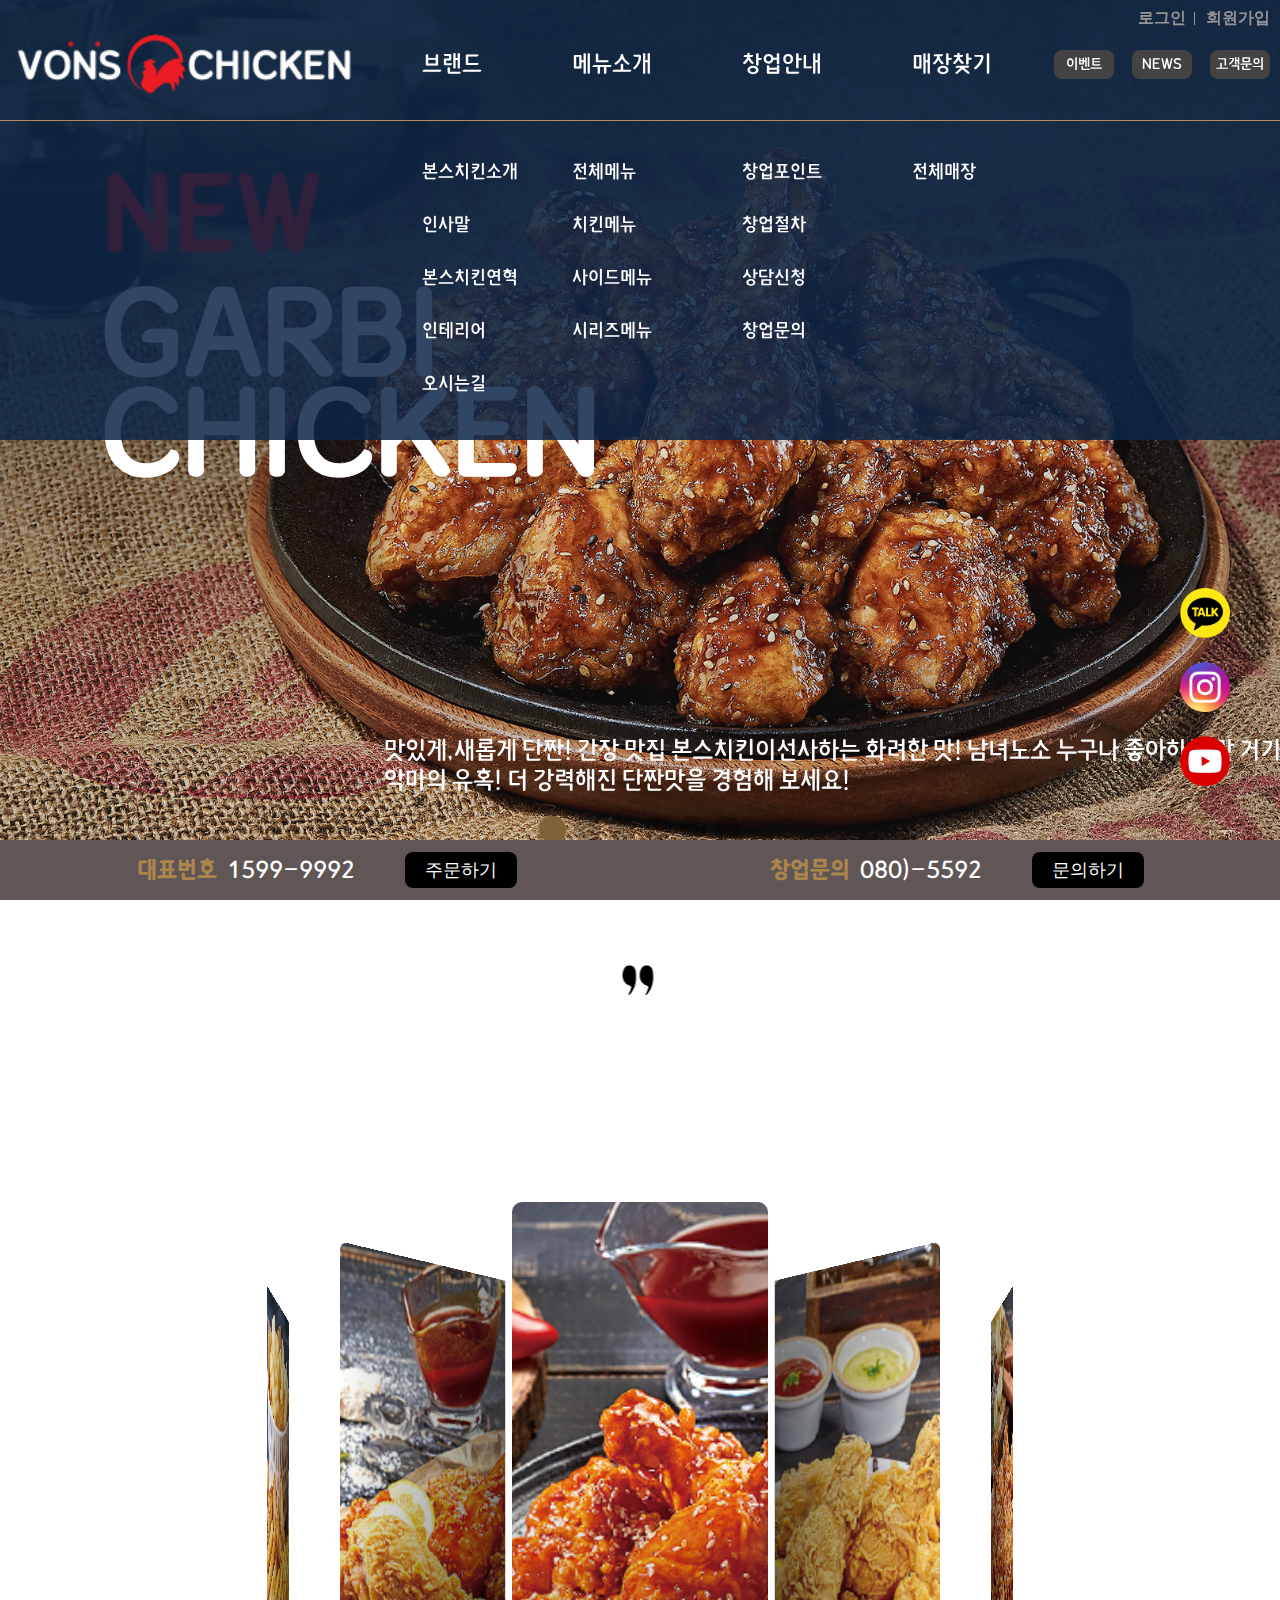
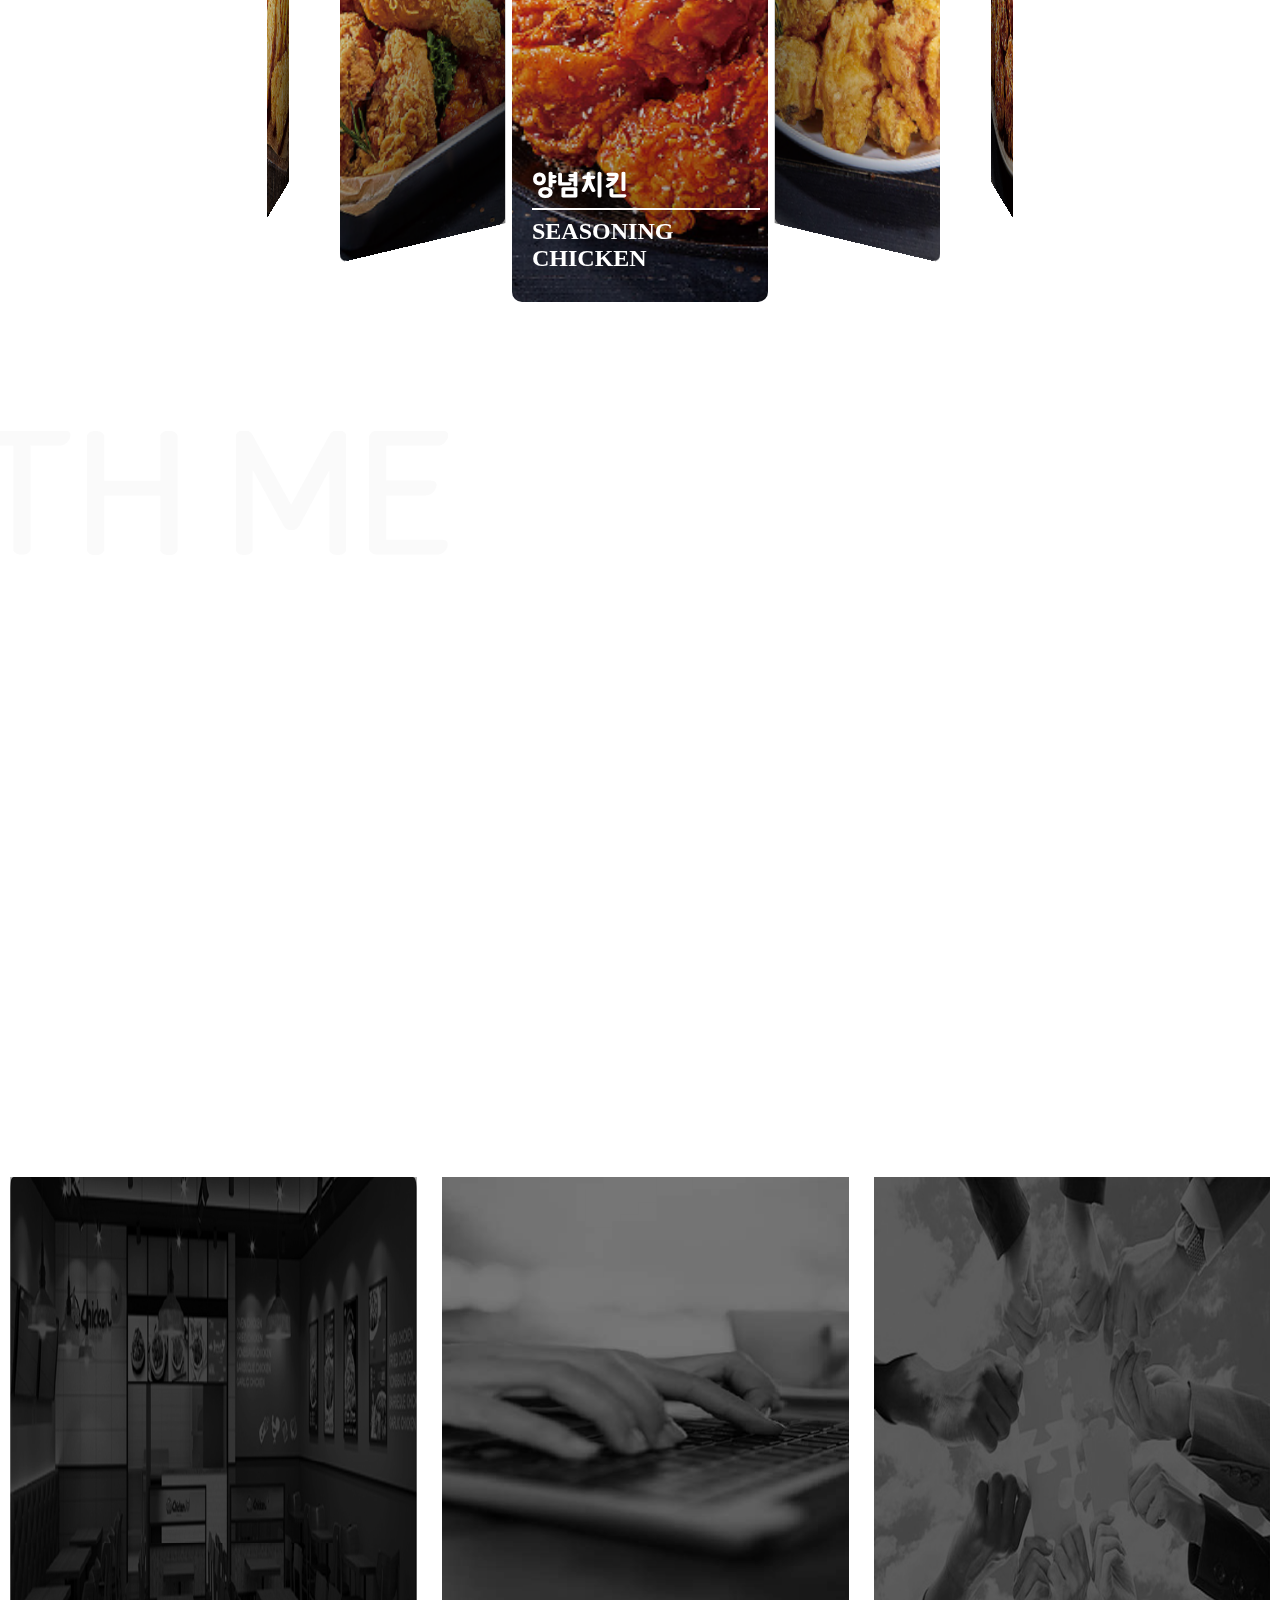
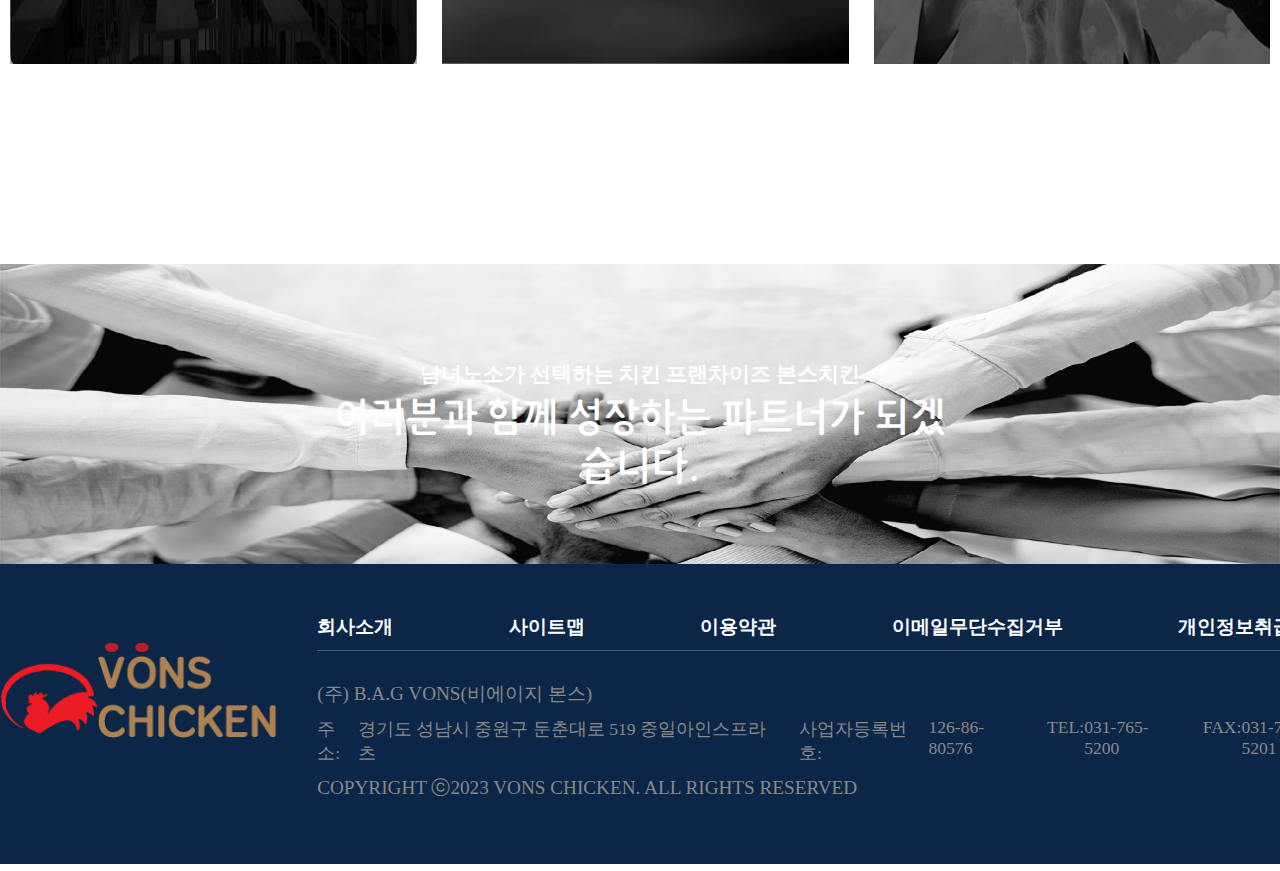
==== commit 15cc5817: "redesign" ====
--- a/index.html
+++ b/index.html
@@ -6,7 +6,7 @@
   <meta http-equiv="X-UA-Compatible" content="IE=edge">
   <meta name="viewport" content="width=device-width, initial-scale=1.0">
   <title>MAIN-PAGE</title>
-  <link rel="stylesheet" href="./css/Vons.css">
+  <!-- <link rel="stylesheet" href="./css/Vons.css"> -->
   <link rel="stylesheet" href="./css/Vons-mo.css">
   <link rel="stylesheet" href="./css/Vons-pc.css">
   <link rel="stylesheet" href="./css/font.css">
